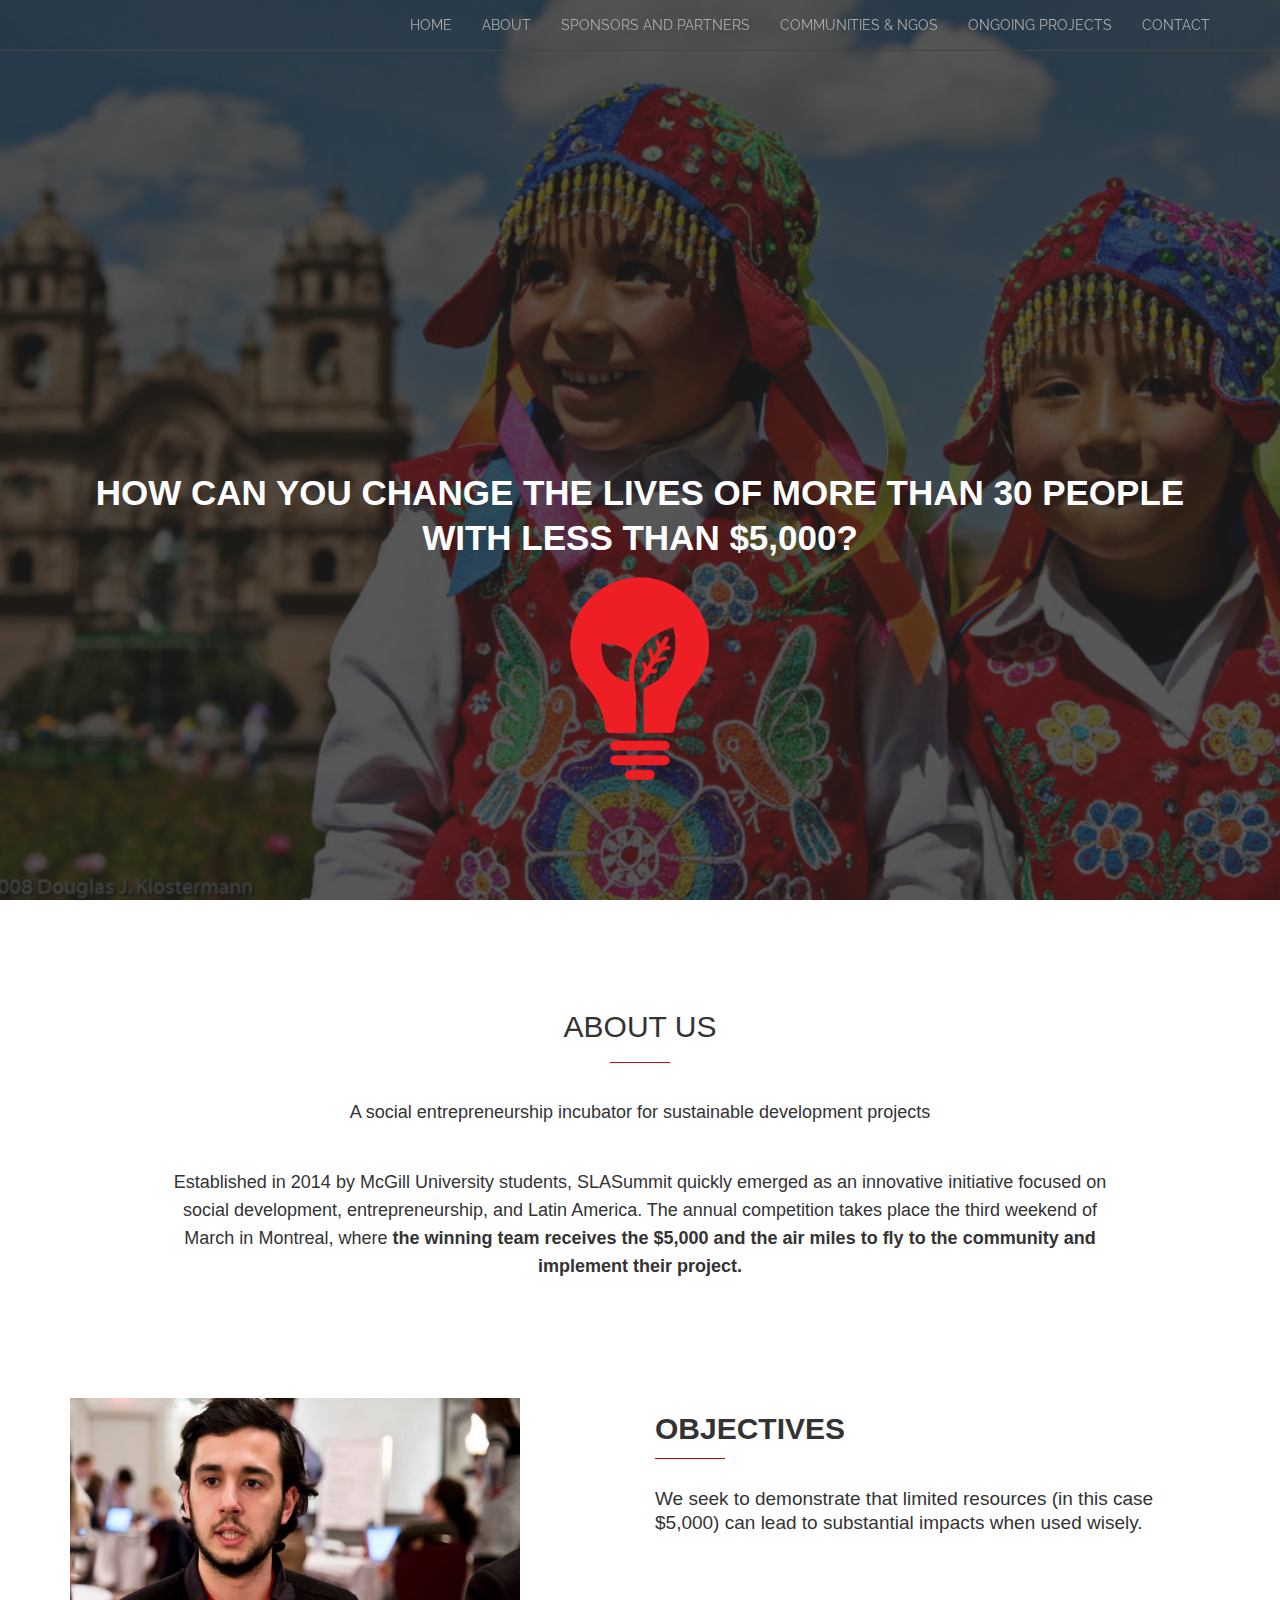
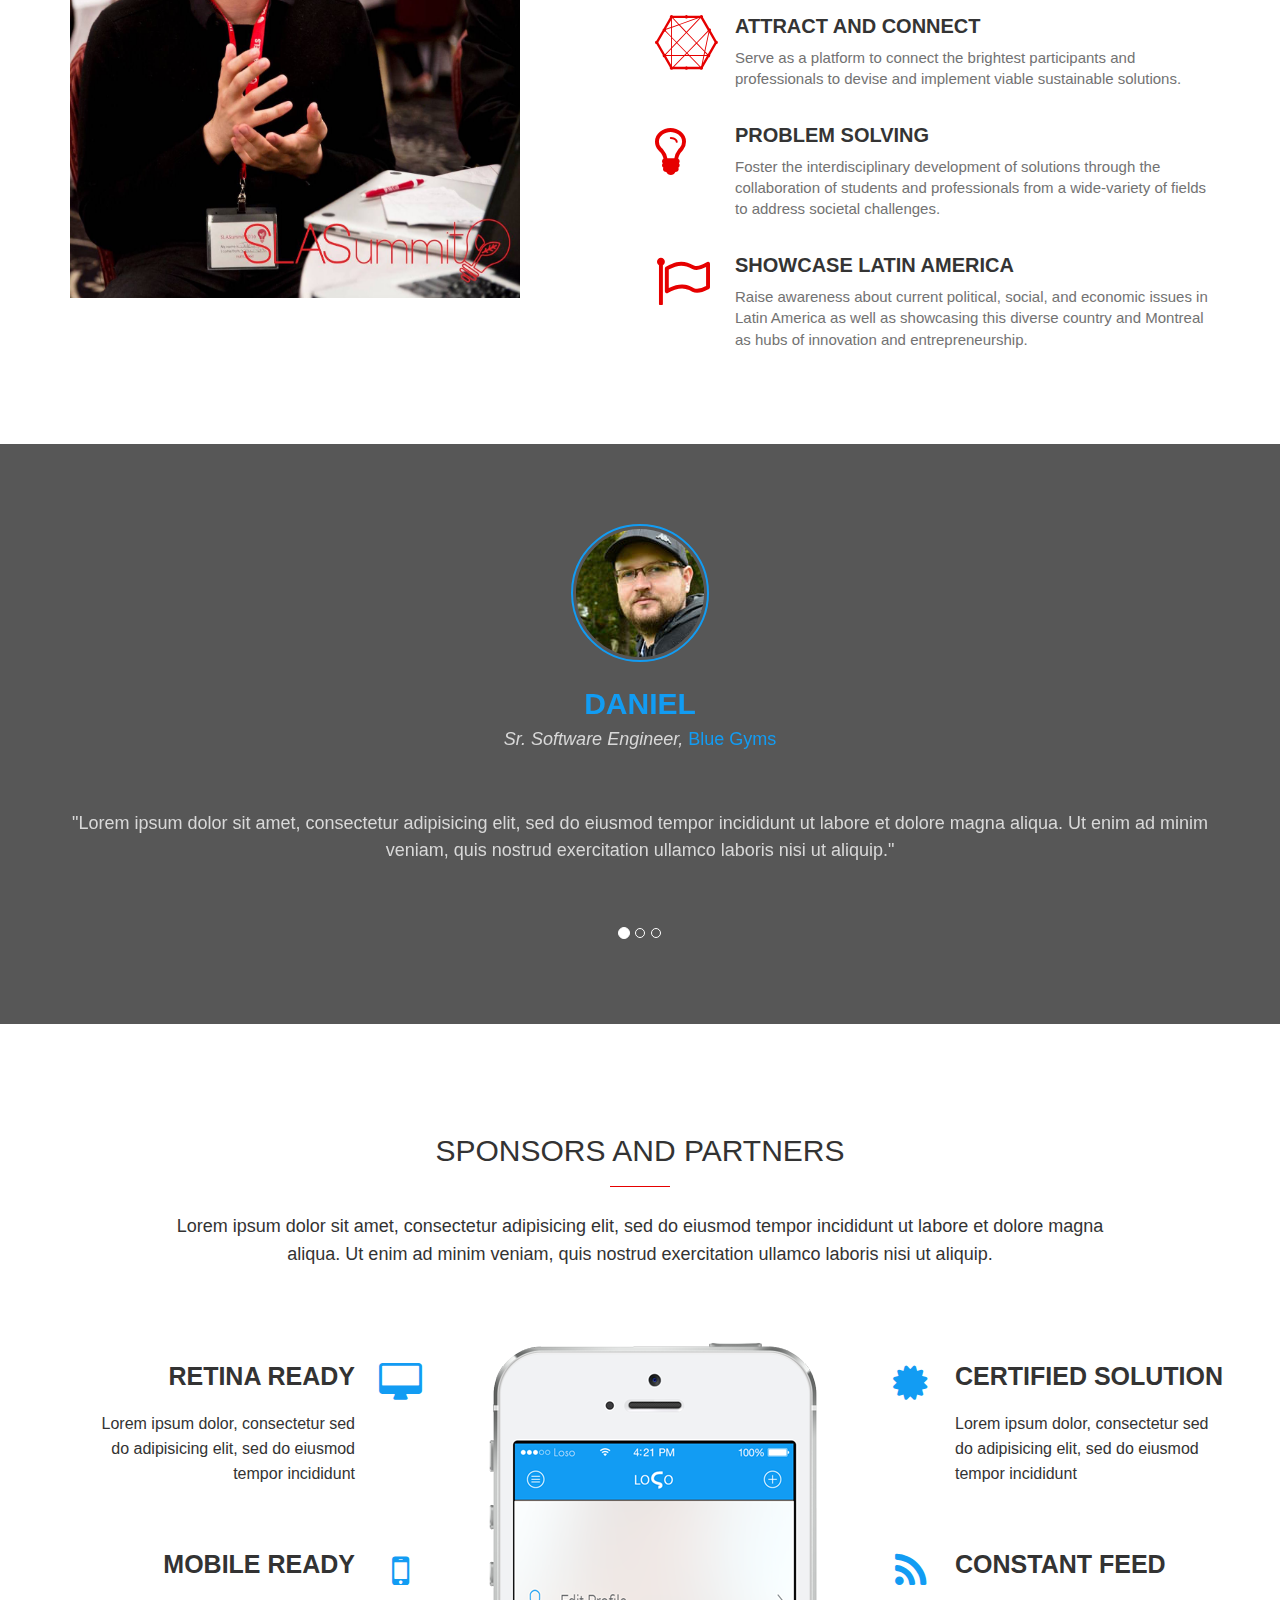
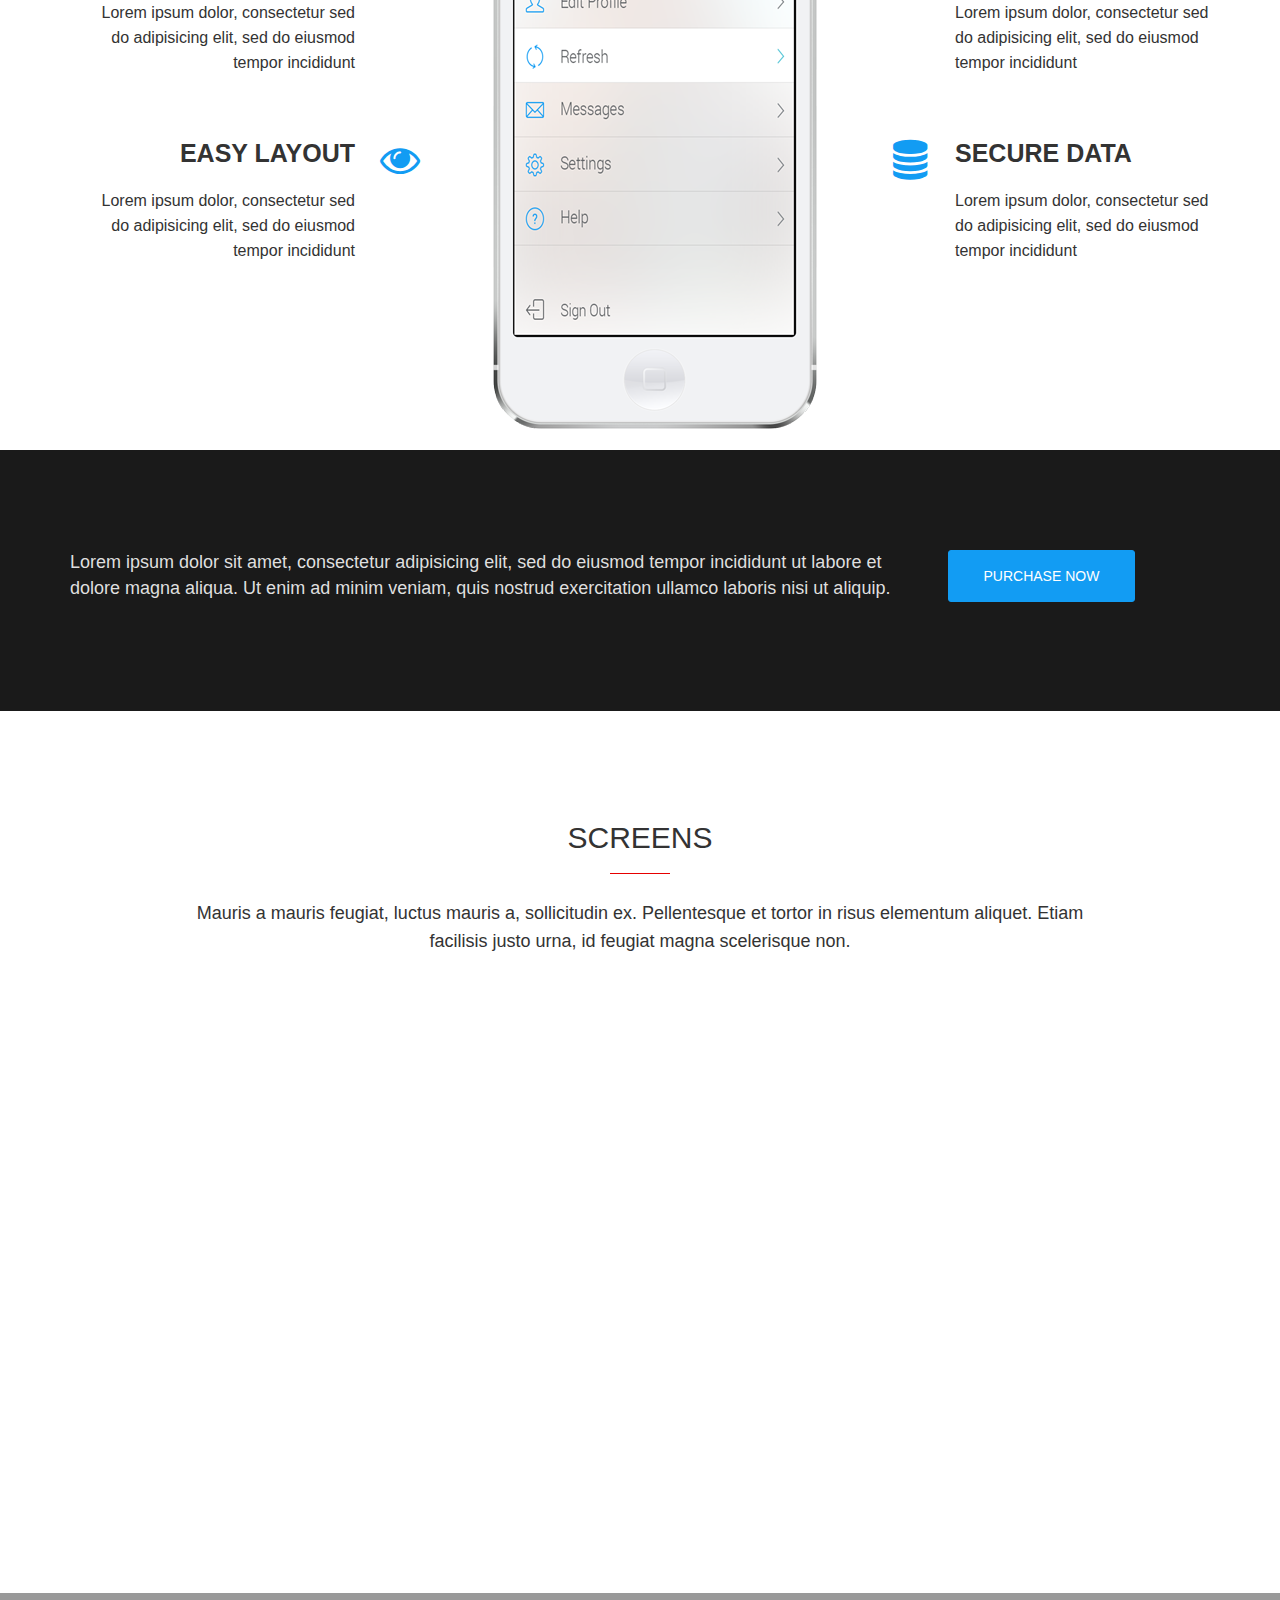
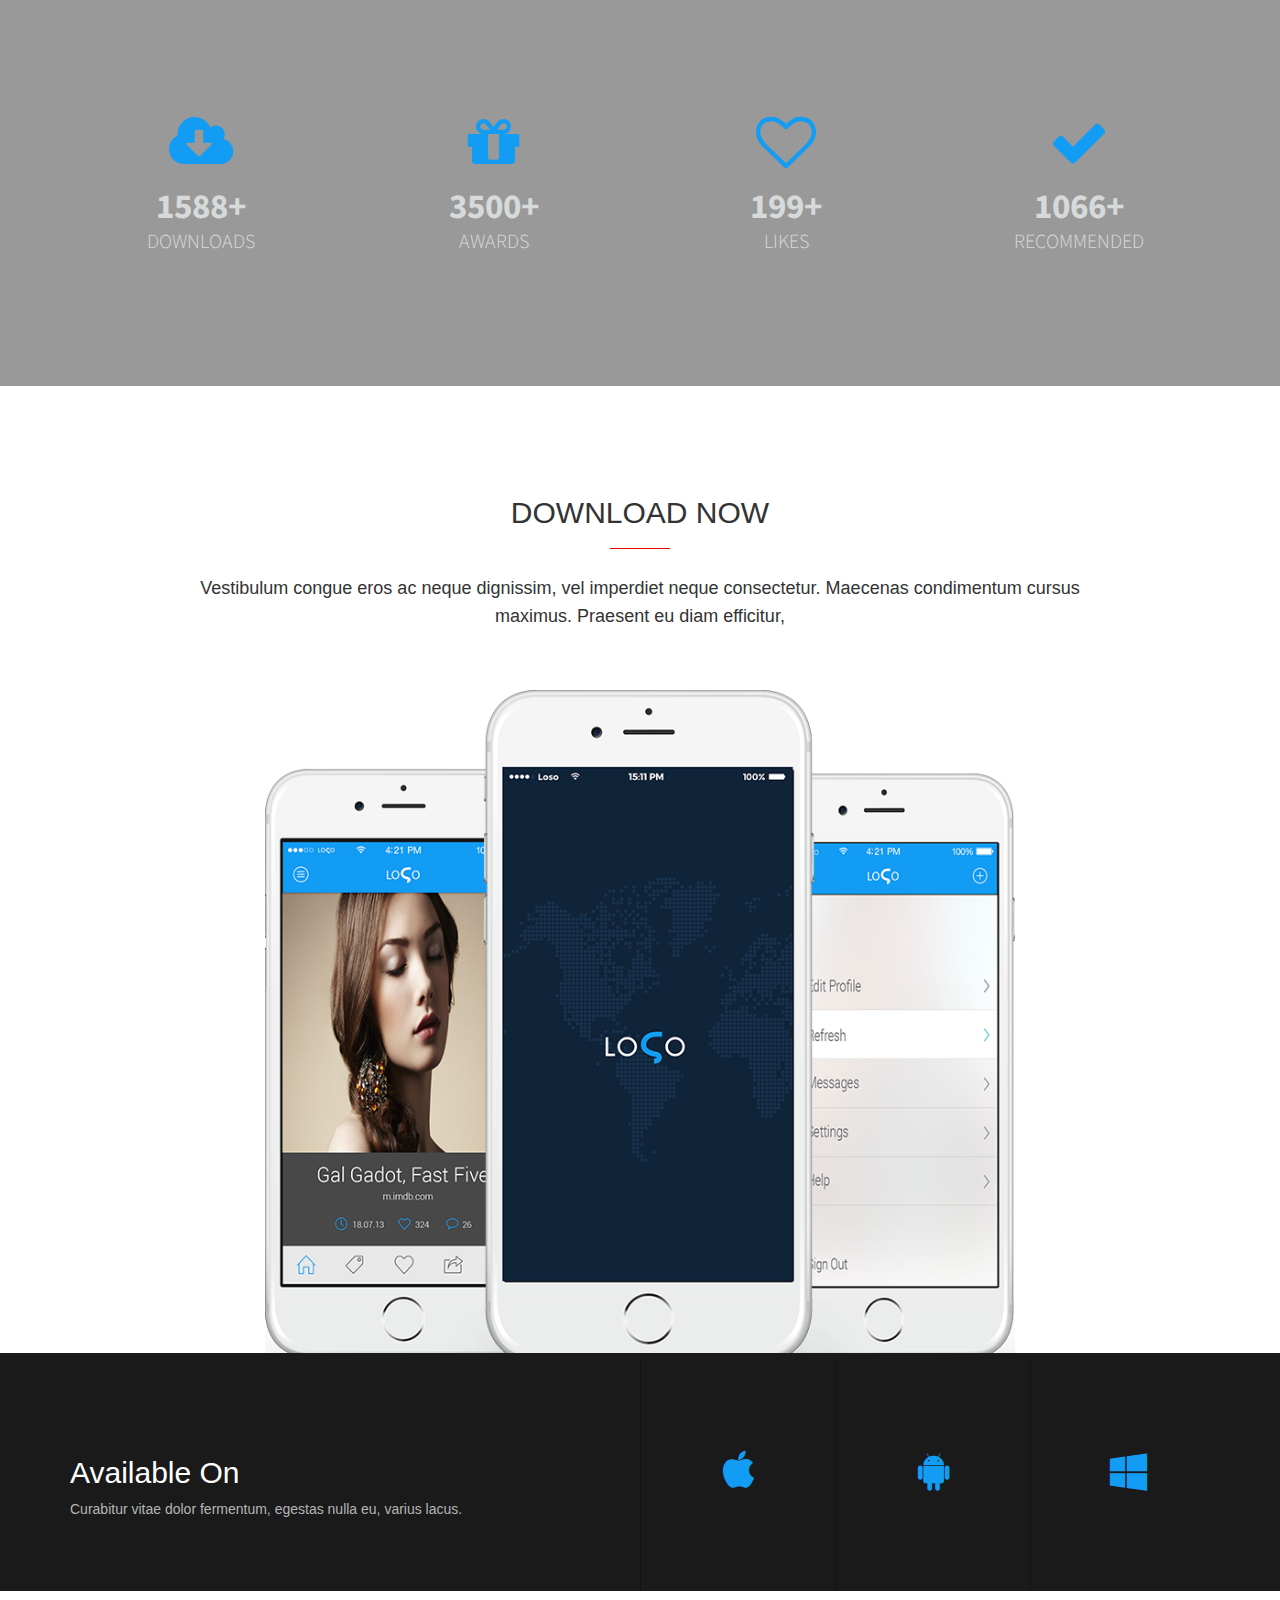
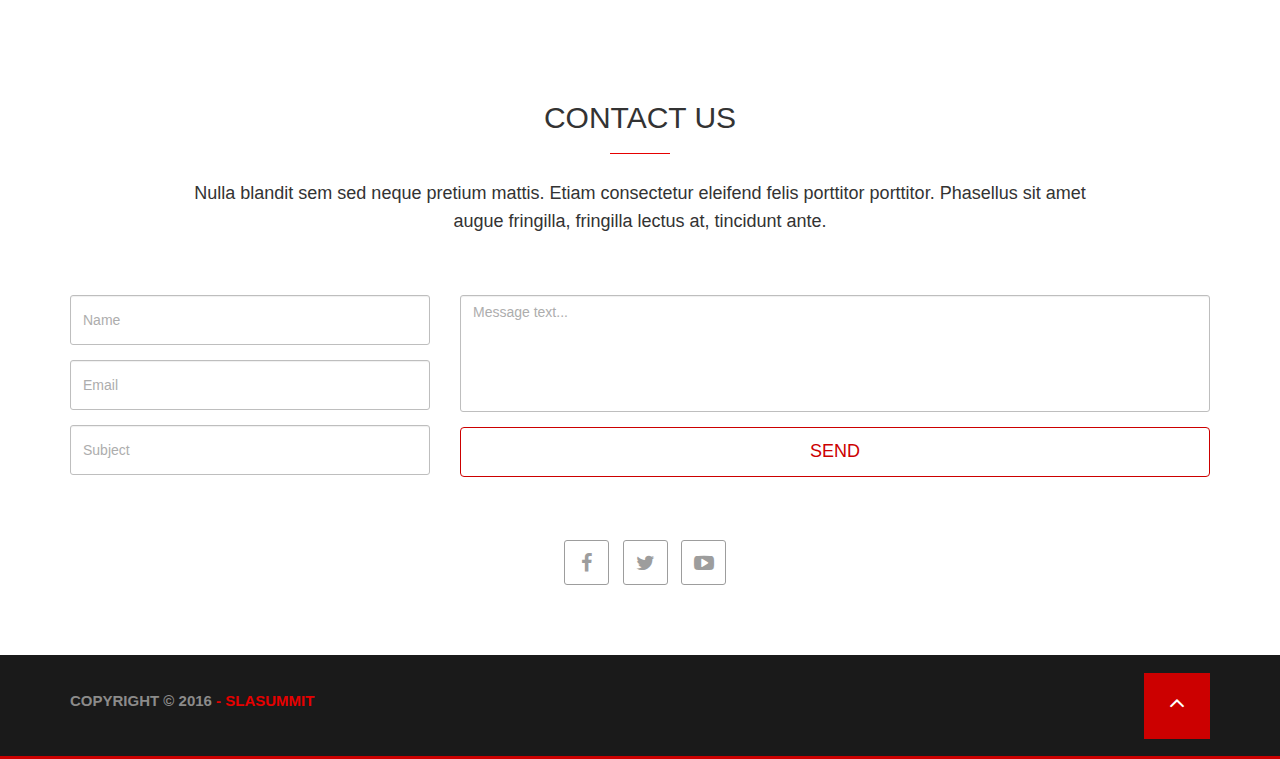
==== index.html @ 45a15e95 "animation of lightbulb and mission completed" ====
<!DOCTYPE html> 
<html>

    
    <head>
        <nav class="navbar navbar-default navbar-fixed-top">
            
            
            <div class="container">
      
      
                <!-- Brand and toggle get grouped for better mobile display -->
                <div class="navbar-header">
                  <button type="button" class="navbar-toggle collapsed" data-toggle="collapse" data-target="#loso-example-navbar-collapse-1" aria-expanded="false">
                    <span class="sr-only">Toggle navigation</span>
                    <span class="icon-bar"></span>
                    <span class="icon-bar"></span>
                    <span class="icon-bar"></span>
                  </button>
                  <a class="navbar-brand" href="#">
                    <!-- Small size logo -->
                    </a>
                </div>

                <!-- Collect the nav links, forms, and other content for toggling -->
                <div class="collapse navbar-collapse" id="loso-example-navbar-collapse-1">
                  <ul class="nav navbar-nav navbar-right">
                        <li><a href="#HOME" class="nav-item">HOME</a></li>
                        <li><a href="#ABOUT" class="nav-item">ABOUT</a></li>
                        <li><a href="#SPONSORS" class="nav-item">SPONSORS AND PARTNERS</a></li>
                        <li><a href="#SCREENS" class="nav-item">COMMUNITIES &amp; NGOS</a></li>
                        <li><a href="#DOWNLOAD" class="nav-item">ONGOING PROJECTS</a></li>
                        <li><a href="#CONTACT" class="nav-item">CONTACT</a></li>
                  </ul>
                </div><!-- /.navbar-collapse -->
              </div><!-- /.container-fluid -->
</nav>
        
            <title>SLASummit </title>
        
        <meta charset="utf-8">
        
        <meta name="description" content="Simple, clean, responsive website built with html5, CSS3, Js, jQuery and Bootstrap">
        
        <meta name="keywords" content="web, design, html, css, html5, css3, javascript, jquery, bootstrap, development">
        
        <meta name="viewport" content="width=device-width, initial-scale=1">
       
        
         <!-- Google Fonts -->
        <link href='https://fonts.googleapis.com/css?family=Raleway:500italic,600italic,600,700,700italic,300italic,300,400,400italic,800,900' rel='stylesheet' type='text/css'>
        
        <link href='https://fonts.googleapis.com/css?family=Source+Sans+Pro:400,300,300italic,400italic,600italic,700,900' rel='stylesheet' type='text/css'>
        
        <!-- favicon -->
        <link rel="icon" type="image/png" href="images/favicon.png">
        
        <!-- CSS -->
        <link rel="stylesheet" type="text/css" href="css/bootstrap.min.css">
        
        <!-- Fontawesome  -->
        <link rel="stylesheet" href="css/font-awesome.min.css">
        
        <!-- Animate CSS -->
        <link rel="stylesheet" type="text/css" href="css/animate.css">
        
        <link rel="stylesheet" type="text/css" href="css/style.css">
        
        <!-- BX slider CSS -->
        <link rel="stylesheet" type="text/css" href="css/jquery.bxslider.css">
        
        <!-- responsive css -->
        <link rel="stylesheet" type="text/css" href="css/responsive.css">
        

        
    </head>
    
    
    <body>
        <header class="header" id="HOME">
            <div class="header-overlay">
                <div class="container header-container">
             
                    
                    <div class="row">
                        <div class="col-md-12">
                            <div class="header-text text-center wow fadeIn" >
                                <!--Title and Description--> 
                                <h1><br><br><br><br><br><br>
                                    <br><br><strong>How Can You Change the lives of More than 30 people with less than $5,000?</strong></h1>
                            </div>
                        </div>
                    </div>
                    
                    <div class="row">
                        <div class="col-md-10 col-md-offset-1">
                            <!-- Logo -->
                            <div class="logo text-center wow fadeIn" data-wow-duration="1s" data-wow-delay="2s">
                                <img src="images/lightbulb%20filled%20rotated.png" alt="logo" width="160" height="220">
                            </div>
                        </div>
                    </div>
                
                </div>
            </div>
        
        </header>
        
        
        <!--About us--> 
        <section id="ABOUT"> 
            <div class="container">
                <div class="row">
                    <div class="col-md-10 col-md-offset-1">
                        
                        <!-- About us title and description-->
                        <div class="section-title">
                            <h2>About Us</h2>
                        
                            <br><br>
                            <div class="text-center">
                                <h4>A social entrepreneurship incubator for sustainable development projects</h4></div>
                            <p>Established in 2014 by McGill University students, SLASummit quickly emerged as an innovative initiative focused on social development, entrepreneurship, and Latin America.
The annual competition takes place the third weekend of March in Montreal, where <b>the winning team receives the $5,000 and the air miles to fly to the community and implement their project. </b></p>
                        </div>
                    </div>
                
                </div>
            </div>
            
            <div class="choose-us-wrapper">
                <div class="container">
                    
                    <div class="row">
                        <div class="col-md-6">
                            <!-- About iphone --> 
                            <div class="about-iphone">
                                <img src="images/groupwork.jpg" alt="iphone" width="450" height="500">
                            </div>
                        </div>
                        
                        <div class="col-md-6">
                            <!-- Why Choose Us Title --> 
                            <div class="choose-us-title">
                                <h2> Objectives</h2>
                                <p>We seek to demonstrate that limited resources (in this case $5,000) can lead to substantial impacts when used wisely.</p>
                            </div>
                            
                            <!-- Why Choose Us Description --> 
                            <div class="choose-us-des">
                                
                                <!--Choose us item 1--> 
                                <div class="choose-us-item">
                                    <!-- choose us item icon --> 
                                    <div><i class="fa fa-connectdevelop"></i></div>
                                    
                                    <!-- Choose us item title and description--> 
                                    <h3>ATTRACT AND CONNECT</h3>
                                    <p>Serve as a platform to connect the brightest participants and professionals to devise and implement viable sustainable solutions. </p>
                               </div>
                                
                                
                                 <!--Choose us item 2--> 
                                <div class="choose-us-item">
                                    <!-- choose us item icon --> 
                                    <div><i class="fa fa-lightbulb-o"></i></div>
                                    
                                    <!-- Choose us item title and description--> 
                                    <h3>PROBLEM SOLVING</h3>
                                    <p>Foster the interdisciplinary development of solutions through the collaboration of students and professionals from a wide-variety of fields to address societal challenges.</p>
                               </div>
                                
                                 <!--Choose us item 3--> 
                                <div class="choose-us-item">
                                    <!-- choose us item icon --> 
                                    <div><i class="fa fa-flag-o"></i></div>
                                    
                                    <!-- Choose us item title and description--> 
                                    <h3>SHOWCASE LATIN AMERICA</h3>
                                    <p>Raise awareness about current political, social, and economic issues in Latin America as well as showcasing this diverse country and Montreal as hubs of innovation and entrepreneurship.</p>
                               </div>
                            
                        </div>
                        
                        
                        
                    </div>
                </div>
            </div>
        </div>
        
        </section>
            
        <!-- Testimonials --> 
    <section class="testimonial">
            
                <div class="testimonial-overlay">
                    <div class="container">
                        <div class="row">
                            <div class="col-md-12">
                                <div id="carousel-testimonial" class="carousel slide" data-ride="carousel">
                                    <!-- Indicators --> 
                                    <ol class="carousel-indicators">
                                        <li data-target="#carousel-testimonial" data-slide-to="0" class="active"></li>
                                        <li data-target="#carousel-testimonial" data-slide-to="1"></li>
                                        <li data-target="#carousel-testimonial" data-slide-to="2"></li>
                                    </ol>
                                    
                                    <!-- Wrapper for slides --> 
                                    <div class="carousel-inner">
                                        
                                        <!-- Item 01 --> 
                                        <div class="item active text-center">
                                            <img src="images/client-01.jpg" alt="testimonial" class="center-block">
                                            
                                            <div class="testimonial-caption">
                                                <h2> Daniel </h2>
                                                <h4><span> Sr. Software Engineer, </span>Blue Gyms</h4>
                                                <p>"Lorem ipsum dolor sit amet, consectetur adipisicing elit, sed do eiusmod tempor incididunt ut labore et dolore magna aliqua. Ut enim ad minim veniam, quis nostrud exercitation ullamco laboris nisi ut aliquip."</p>
                                            </div>
                                        </div>
                                        
                                        <!-- Item 02 --> 
                                        <div class="item text-center">
                                            <img src="images/client-02.jpg" alt="testimonial" class="center-block">
                                            
                                            <div class="testimonial-caption">
                                                <h2> Rauls Pole </h2>
                                                <h4><span> Marketing Manager, </span>Risko</h4>
                                                <p>"Lorem ipsum dolor sit amet, consectetur adipisicing elit, sed do eiusmod tempor incididunt ut labore et dolore magna aliqua. Ut enim ad minim veniam, quis nostrud exercitation ullamco laboris nisi ut aliquip."</p>
                                            </div>
                                        </div>
                                        
                                        <!-- Item 03 --> 
                                        <div class="item text-center">
                                            <img src="images/client-03.jpg" alt="testimonial" class="center-block">
                                            
                                            <div class="testimonial-caption">
                                                <h2> Jim So</h2>
                                                <h4><span> Assistant Manager, </span>Gidfo</h4>
                                                <p>"Lorem ipsum dolor sit amet, consectetur adipisicing elit, sed do eiusmod tempor incididunt ut labore et dolore magna aliqua. Ut enim ad minim veniam, quis nostrud exercitation ullamco laboris nisi ut aliquip."</p>
                                            </div>
                                        </div>
                                        
                                        
                                    </div>
                            
                                
                            </div>
                        </div>
                    </div>
                
                </div>
                </div>
            </section>
            
        <!-- SPONSORS AND PARTNERS -->
        <section class="sponsors" id="SPONSORS"> 
            <div class="container">
                <div class="row">
                    <!-- for the section header --> 
                    <div class="col-md-10 col-md-offset-1">
                        <div class="section-title">
                            <h2>Sponsors and Partners</h2>
                            <p>Lorem ipsum dolor sit amet, consectetur adipisicing elit, sed do eiusmod tempor incididunt ut labore et dolore magna aliqua. Ut enim ad minim veniam, quis nostrud exercitation ullamco laboris nisi ut aliquip.</p>
                        
                        </div>
                    </div>
                </div>
                    
                    <div class="sponsors-inner-wrapper">
                    <div class="container">
                        <div class="row">
                            <div class="col-md-4">
                                <!-- left feature item 01 --> 
                                <div class="left-feature-item">
                                    <!-- Icon --> 
                                    <div class="left-feature-item-icon">
                                        <i class="fa fa-desktop"></i>
                                    </div>
                                    <!--Feature item title and description -->
                                    <h3>RETINA READY</h3><p>
                                    Lorem ipsum dolor, consectetur sed do adipisicing elit, sed do eiusmod tempor incididunt</p>
                                </div>
                                
                                <!-- left feature item 02 --> 
                                <div class="left-feature-item">
                                    <!-- Icon --> 
                                    <div class="left-feature-item-icon">
                                        <i class="fa fa-mobile"></i>
                                    </div>
                                    <!--Feature item title and description -->
                                    <h3>MOBILE READY</h3><p>
                                    Lorem ipsum dolor, consectetur sed do adipisicing elit, sed do eiusmod tempor incididunt</p>
                                </div>
                                
                                <!-- left feature item 03 --> 
                                <div class="left-feature-item">
                                    <!-- Icon --> 
                                    <div class="left-feature-item-icon">
                                        <i class="fa fa-eye"></i>
                                    </div>
                                    <!--Feature item title and description -->
                                    <h3>EASY LAYOUT</h3><p>
                                    Lorem ipsum dolor, consectetur sed do adipisicing elit, sed do eiusmod tempor incididunt</p>
                                </div>
                            </div>
                            
                            <div class="col-md-4"> 
                                <div class="feature-iphone">
                                    <img src="images/iphone-02.png" alt="feature iphone">
                                </div>
                            </div>
                            
                            <div class="col-md-4" >
                                <!-- RIGHT FEATURE ITEM 01 -->
                                <div class="right-feature-item" >
                                    <div class="right-feature-item-icon">
                                        <i class="fa fa-certificate">
                                        </i>
                                    </div>
                                    <h3>CERTIFIED SOLUTION</h3>
                                    <p>
                                    Lorem ipsum dolor, consectetur sed do adipisicing elit, sed do eiusmod tempor incididunt</p>
                                </div>
                                
                                 <!-- RIGHT FEATURE ITEM 02 -->
                                <div class="right-feature-item">
                                    <div class="right-feature-item-icon">
                                        <i class="fa fa-rss">
                                        </i>
                                    </div>
                                    <h3>CONSTANT FEED</h3>
                                    <p>
                                    Lorem ipsum dolor, consectetur sed do adipisicing elit, sed do eiusmod tempor incididunt</p>
                                </div>
                                
                                 <!-- RIGHT FEATURE ITEM 03 -->
                                <div class="right-feature-item">
                                    <div class="right-feature-item-icon">
                                        <i class="fa fa-database">
                                        </i>
                                    </div>
                                    <h3>SECURE DATA</h3>
                                    <p>
                                    Lorem ipsum dolor, consectetur sed do adipisicing elit, sed do eiusmod tempor incididunt</p>
                                </div>
                            </div>
                            
                        </div>
                    </div>
                    </div>
                </div>
            

        </section>
        
        <!-- Purchase now --> 
        <section class="purchase-now">
            <div class="container">
                <div class="row">
                    <div class="col-md-9">
                        <p>Lorem ipsum dolor sit amet, consectetur adipisicing elit, sed do eiusmod tempor incididunt ut labore et dolore magna aliqua. Ut enim ad minim veniam, quis nostrud exercitation ullamco laboris nisi ut aliquip.
                        </p>
                    </div>
                    <div class="col-md-3">
                        <a class="btn btn-primary btn-purchase-now" href="#"> Purchase Now </a>
                        
                    </div>
                </div>
            </div>
        </section>
        
        <!-- Screens --> 
               <!-- Screens -->
        <section class="screens" id="SCREENS">
        
            <div class="container">
            
                <div class="row">
                
                    <div class="col-md-10 col-md-offset-1">
                    
                        <div class="section-title">
                        
                            <h2> Screens </h2>
                            <p>Mauris a mauris feugiat, luctus mauris a, sollicitudin ex. Pellentesque et tortor in risus elementum aliquet. Etiam facilisis justo urna, id feugiat magna scelerisque non.
                            </p>
                        </div>
                    
                    </div>
                
                </div>
            
            
            </div>
            
            <div class="screen-slider wow bounceInRight" data-wow-duration="1s">
            
                <div class="container">
                    
                    <div class="row">

                        <div class="bxslider">
                            
                            <div class="item">
                                <img src="images/screen-01.png" alt="screen">

                            </div>
                            
                            <div class="item">
                            <img src="images/screen-02.png" alt="screen">

                            </div>
                            
                            <div class="item">
                                <img src="images/screen-03.png"  alt="screen">

                            </div>
                            
                            <div class="item">
                                <img src="images/screen-04.png" alt="screen">
                            </div>

                        </div>

                        </div>
                </div>
            
            
            
            </div>
            
        
        
        </section>

        
        <!-- Counter --> 
        <section class="counter">
            <div class="counter-overlay">
                <div class="container">
                    <div class="row text-center">
                        <div class="col-md-3">
                            <div class="counter-item">
                                <div><i class="fa fa-cloud-download"></i></div>
                                <h2><span class="counter-num">1588</span><span>+</span></h2>
                                <p>Downloads</p>
                            </div>
                        </div>
                        
                        <div class="col-md-3">
                            <div class="counter-item">
                                <div><i class="fa fa-gift"></i></div>
                                <h2><span class="counter-num">3500</span><span>+</span></h2>
                                <p>Awards</p>
                            </div>
                        </div>
                        
                        <div class="col-md-3">
                            <div class="counter-item">
                                <div><i class="fa fa-heart-o"></i></div>
                                <h2><span class="counter-num">199</span><span>+</span></h2>
                                <p>Likes</p>
                            </div>
                        </div>
                        
                        <div class="col-md-3">
                            <div class="counter-item">
                                <div><i class="fa fa-check"></i></div>
                                <h2><span class="counter-num">1066</span><span>+</span></h2>
                                <p>Recommended</p>
                            </div>
                        </div>
                    </div>
                </div>            
            </div>
        
        </section>
        
        <!--Download Now --> 
        <section class="download-now" id="DOWNLOAD">
            <div class="container">
                <div class="row">
                    <div class="col-md-10 col-md-offset-1">
                        <div class="section-title">
                            <h2>Download Now</h2>
                            <p>Vestibulum congue eros ac neque dignissim, vel imperdiet neque consectetur. Maecenas condimentum cursus maximus. Praesent eu diam efficitur,</p>
                        </div>
                    </div>
                </div>
            </div>
            
            <div class="container">
                <div class="row">
                    <div class="col-md-8 col-md-offset-2">
                        <img src="images/download-screen.png" alt="download screen">
                    </div>
                </div>
            </div>
            
        </section>
        
        <!-- Available On --> 
        <section class="available-on">
            <div class="container">
                <div class="row">
                    <div class="col-md-6">
                        <div class="available-title">
                            <h2>Available On</h2>
                            <p>Curabitur vitae dolor fermentum, egestas nulla eu, varius lacus.</p>
                        </div>
                    
                    </div>
                    <div class="col-md-6">
                        <div class="row">
                            <a href="#">
                                <div class="col-md-4 no-padding" style="padding-left:0; padding-right:0;" >
                                    <div class="available-on-item">
                                        <i class="fa fa-apple"></i>
                                        <div class="available-on-inner">
                                        <h2>iOS</h2>
                                        </div>
                                    </div>
                                </div>
                            </a>
                            
                            <a href="#">
                                <div class="col-md-4 no-padding" style="padding-left:0; padding-right:0;">
                                    <div class="available-on-item">
                                        <i class="fa fa-android"></i>
                                        <div class="available-on-inner">
                                        <h2>ANDROID</h2>
                                        </div>
                                    </div>
                                </div>
                            </a>
                            
                            <a href="#">
                                <div class="no-padding col-md-4" style="padding-left:0; padding-right:0;">
                                    <div class="available-on-item">
                                        <i class="fa fa-windows"></i>
                                        <div class="available-on-inner">
                                        <h2>WINDOWS</h2>
                                        </div>
                                    </div>
                                </div>
                            </a>
                            
                        </div>
          
                    </div>
                </div>
            </div>
        
        </section>
        
        <!-- Contact Us --> 
        <section class="contact-us" id="CONTACT">
            <div class="container">
                <div class="row">
                    <div class="col-md-10 col-md-offset-1">
                        <div class="section-title">
                            <h2>Contact Us</h2>
                            <p>Nulla blandit sem sed neque pretium mattis. Etiam consectetur eleifend felis porttitor porttitor. Phasellus sit amet augue fringilla, fringilla lectus at, tincidunt ante.</p>
                        </div>
                    </div>
                </div>
            </div>
            
            <div class="contact-us-form">
                <div class="container">
                    <form role="form">
                        <div class="row">
                            <div class="col-md-4">
                                <input type="text" class="form-control" id="name" placeholder="Name"> 
                                <input type="email" class="form-control" id="email" placeholder="Email"> 
                                <input type="text" class="form-control" id="subject" placeholder="Subject"> 
                            </div>
                            <div class="col-md-8">
                                <textarea class="form-control" id="message" rows="25" cols="10"  placeholder="Message text..."></textarea>
                                <button type="button" class="btn btn-default submit-btn form-submit">SEND</button>
                            </div>
                        </div>
                    </form>
                </div>
            </div>
            
            <div class="container">
                <div class="row">
                    <div class="col-md-12">
                        <div class="social-icons">
                            <ul>
                                <li><a href="#"><i class="fa fa-facebook"></i></a></li>
                                <li><a href="#"><i class="fa fa-twitter"></i></a></li>
                                <li><a href="#"><i class="fa fa-youtube-play"></i></a></li>
                            </ul>
                        </div>
                    </div>
                </div>
            </div>
        
        </section>
        
        <!-- Footer --> 
        <section class="footer">
            <div class="container">
                <div class="row">
                    <div class="col-md-6">
                        <div id="copyright">
                            <p>Copyright &copy; 2016 <a href="#"> - SLASummit</a></p>
                        </div>
                    </div>
                    <div class="col-md-6">
                        <div class="scroll-top">
                            <a href="#HOME" id="scroll-to-top"><i class="fa fa-angle-up"></i></a>
                        </div>
                    </div>
                </div>
            </div>
        </section>
        
        <!-- Bootstrap JavaScript -->
        <script src="js/jquery.js"></script>
        <script src="js/bootstrap.min.js"></script>
        
        <!-- Bx Slider JS -->
        <script src="js/jquery.bxslider.min.js"></script>
        
        <!-- Add JS counter lib -->
        <script src="js/jquery.waypoints.min.js"></script>
        <script src="js/jquery.counterup.min.js"></script>
        
        <!-- Add wow js lib -->
        <script src="js/wow.min.js"></script>
      
        <!-- Custom Js -->
        <script src="js/custom.js"></script>

    </body>
</html>
---- css/style.css ----
* {
    margin: 0; 
    padding: 0; 
}

body{ 
    font-family: 'Roboto', sans-serif;
    overflow-y: scroll;
    overflow-x: hidden;
}

p{
    
    font-size: 14px; 
}

/*=========== Generic CSS ==============*/
.section-title{
    padding-top: 90px; 
    padding-bottom: 50px; 
}

.section-title h2 {
    position: relative;
    text-align: center; 
    color: #333; 
    font-size: 30px; 
    font-weight: 400; 
    text-transform: uppercase;
}

.section-title h2:after{
    content:""; 
    position: absolute;
    bottom: -20px; 
    left: 50%; 
    width: 60px; 
    height: 1px; 
    background-color: #e60000; 
    margin-left: -30px; 
}
.section-title p{
    color: #333; 
    font-size: 18px; 
    line-height: 28px; 
    font-weight: 300; 
    text-align: center;
    margin-top: 45px;
}

/* ====== Navigation ========= */
.navbar-default{
    background-color: transparent ; 
    border-color: #444 !important; 
    z-index: 110 !important;
    transition: all 1s !important; 
    -o-transition: all 1s !important; 
    -moz-transition: all 1s !important;
    -webkit-transition: all 1s !important;
}

.navbar-default .navbar-nav > li > a {
    color: #A9ADB0 !important; 
    font-family: "Raleway", sans-serif; 
    transition: all 1s !important; 
    -o-transition: all 1s !important; 
    -moz-transition: all 1s !important;
    -webkit-transition: all 1s !important;
}

.navbar-default .navbar-nav > li > a:hover{
    color: #e60000 !important ;
    background-color:transparent; 
}

.navbar-default .navbar-nav > li > a:focus{
    color: #e60000 !important;
    background-color:transparent; 
}

.navbar-brand{
    padding: 9px 15px !important; 
}

.navbar-brand img{ 
    transition: all 1s !important; 
    -o-transition: all 1s !important; 
    -moz-transition: all 1s !important;
    -webkit-transition: all 1s !important;
}

.navbar-default .navbar-nav > .active>a,
.navbar-default .navbar-nav > .active>a:hover, 
.navbar-default .navbar-nav > .active>a:focus,
{

    background-color:transparent !important;
    color: #e60000 !important; 

}
/* ====== Header ========= */ 
.header { 
    background-image: url("../images/quechua-kids.jpg"); 
    /*background attachment describes whether the image should scroll or be fixed*/ 
    background-attachment: fixed;
    background-repeat: no-repeat;
    background-position: 50% 50%; 
    /*make sure that the background size will only cover the screen size*/ 
    background-size: cover; 
    /*prefix for mozilla browser*/
    -moz-background-size: cover; 
    /*prefix for opera browser*/
    -o-background-size: cover; 
    /*Webkit includes both chrome and safari browsers*/ 
    -webkit-background-size: cover; 
}

/*This adds like a filter on top of the background image*/ 
.header-overlay{
    background-color: rgba(31, 31, 31, 0.75); 
}

.header-iphone img { 
    width: 100%; 
}

.logo {
    padding-bottom: 50px; 
}

.header-text h1{ 
    color: #fff; 
    font-size: 35px; 
    font-weight: 300; 
    line-height: 45px; 
    padding-top: 30px; 
    text-transform: uppercase; 
}

.header-text p{ 
    color: #fff; 
    font-size: 17px; 
    font-weight: 300; 
    line-height: 28px; 
}

.header-btns{
    margin-top: 90px; 
    margin-bottom: 50px; 
}

.btn-download,
.btn-download:focus,
.btn-download:active, 
.btn-download:visited
{
    background: transparent; 
    border-color: #e60000; 
    padding-top: 10px; 
    padding-bottom: 10px; 
    padding-left: 30px;
    padding-right: 30px; 
    font-size: 19px;
    text-transform: uppercase; 
    border-radius: 3px; 
    transition: all 1s; 
    -webkit-transition: all 1s; 
    -moz-transition: all 1s;
    -o-transition: all 1s;
}


.btn-download:hover {
    background-color: #e60000; 
    color: #fff; 
}

.btn-tour, 
.btn-tour:focus,
.btn-tour:active, 
.btn-tour:visited{
    color: #A9ADB0; 
    margin-left: 20px; 
    text-transform: uppercase; 
    font-size: 19px;
    font-weight: 500; 
    background: transparent; 
    transition: all 1s;
    -webkit-transition: all 1s; 
    -moz-transition: all 1s;
    -o-transition: all 1s;
}

.btn-tour:hover{
    color: fff; 
}

.btn-tour i {
    font-size: 20px; 
    padding-left: 5px; 
    color: #cc0000; 
}



/*============= ABOUT US ====================*/
.choose-us-wrapper{
    padding-top: 50px; 
    padding-bottom: 80px;
}


.about-iphone img{
    margin-top: 8px; 
}

.choose-us-title{
    padding-bottom: 50px; 
    
}
.choose-us-title h2{
    text-transform: uppercase;
    font-weight: 800; 
    font-size: 30px; 
    line-height: 37px; 
    position: relative; 
}

.choose-us-title h2:after{
    content: ""; 
    position: absolute;
    bottom: -12px; 
    left: 0; 
    width: 70px; 
    height: 1px; 
    background-color: #cc0000; 
}

.choose-us-title p{
    margin-top: 40px;
    font-size: 19px; 
    line-height: 24px; 
}

.choose-us-item{
    position: relative; 
    padding-bottom: 4px; 
    padding-left: 80px;
}

.choose-us-item div{
    position: absolute;
    top: 0; 
    left: 0; 
}

.choose-us-item div i{
    font-size: 55px; 
    color: #e60000; 
    transition: all 1s; 
    -webkit-transition: all 1s;
    -o-transition: all 1s;
    -moz-transition: all 1s;
}

.choose-us-item h3{
    color: #343434;
    text-transform: uppercase; 
    font-size: 20px;
    font-weight: 800;
}

.choose-us-item p{
    color: #727272; 
    font-size: 15px; 
}

/*============== Testimonials  ================*/ 
.testimonial{
    background-image: url("../images/testimonial-bg.jpg");
    background-attachment: fixed; 
    background-repeat: no-repeat;
    background-size: cover;
    -o-background-size: cover;
    -moz-background-size: cover;
    -webkit-background-size: cover;
    background-position: 50% 50%; 
}

.testimonial-overlay{
    background-color: rgba(31, 31, 31, .75);
    padding-top: 80px; 
    padding-bottom: 80px; 
}

.carousel-indicators{
    bottom: -10px; 
}

/*Adding a border frame to the images inside the carousel */ 
.carousel-inner .item img{
    border: 2px solid #129CF3; 
    border-radius: 50%; 
    padding: 3px; 
}

.testimonial-caption{ 
    padding-bottom: 70px; 
}

.testimonial-caption h2{
    color: #129CF3; 
    text-transform: uppercase; 
    font-weight: 900; 
    font-size: 30px; 
    margin-top: 25px; 
}

.testimonial-caption h4{
    color: #129CF3; 
}

.testimonial-caption h4 span{ 
    color: #D8D8D8; 
    font-style: italic; 
    font-weight: 300;
}

.testimonial-caption p{
    color: #D8D8D8;
    font-size: 18px;
    line-height: 27px; 
    padding-top: 50px; 
}

/*============== Sponsors and partners ================*/ 
.features-inner-wrapper{
    padding-top: 30px; 
    padding-bottom: 70px; 
}

.left-feature-item {
    position: relative; 
    padding-right: 90px; 
    margin-bottom: 65px; 
    text-align: right;
    margin-top: 35px; 
}

.left-feature-item-icon{
    position: absolute;
    font-size: 40px; 
    color: #129CF3; 
    right: 0; 
    top: -8px; 
    width: 90px; 
    height: 90px; 
    text-align: center;
}

.left-feature-item h3{
    text-transform: uppercase;
    font-size: 25px; 
    font-weight: 700; 
    margin-bottom: 21px;
    color: #333; 
}

.left-feature-item p{
    color: #333; 
    font-size: 16px; 
    font-weight: 300; 
    line-height: 25px; 
}

.feature-iphone img {
    width: 100%; 
}

.right-feature-item {
    position: relative; 
    padding-left: 90px; 
    margin-bottom: 65px; 
    margin-top: 35px; 
    text-align: left;
}

.right-feature-item-icon{
    position: absolute;
    font-size: 40px; 
    color: #129CF3; 
    left: 0; 
    top: -8px; 
    width: 90px; 
    height: 90px; 
    text-align: center;
}

.right-feature-item h3{
    text-transform: uppercase;
    font-size: 25px; 
    font-weight: 700; 
    margin-bottom: 21px;
    color: #333; 
}

.right-feature-item p{
    color: #333; 
    font-size: 16px; 
    font-weight: 300; 
    line-height: 25px; 
}

/*============== Purchase Now ================*/ 
.purchase-now{
    background-color: #1a1a1a; 
    padding-top: 100px; 
    padding-bottom: 100px; 
}

.purchase-now p{
    color: #dfdfdf; 
    font-size: 18px; 
    font-weight: 300; 
}

.btn-purchase-now,
.btn-purchase-now:active, 
.btn-purchase-now:focus,
.btn-purchase-now:visited
{
    background-color: #129CF3; 
    border: 1px solid #129CF3;
    color: #fff; 
    border-radius: 3px; 
    padding: 15px 35px; 
    text-transform: uppercase;
    transition: all 1s; 
    -o-transition: all 1s;
    -moz-transition: all 1s;
    -webkit-transition: all 1s;
}

.btn-purchase-now:hover{
    background-color: #1274B1;
    border-color: #316B90;
}

/*============== Counter ================*/ 
.counter{
    background-image: url("../images/counter-bg.jpg");
    background-repeat: no-repeat; 
    background-attachment: fixed; 
    background-size: cover;
    -o-background-size: cover;
    -moz-background-size: cover;
    -webkit-background-size: cover;
    background-position: 50% 50%;
}

.counter-overlay{
    padding-top: 120px; 
    padding-bottom: 120px; 
    background: rgba(0,0,0, .4); 
}

.counter-item i{
    color: #129CF3; 
    font-size: 60px; 
}

.counter-item h2{
    font-family: "Source Sans Pro", sans-serif; 
    color: #D7DADB;
    font-weight: 700;
    text-transform: uppercase;
    font-size: 35px; 
    margin-top: 15px; 
    margin-bottom: 1px; 
}

.counter-item p{
    color: #D7DADB;
    font-size: 20px;
    margin-top: 0px; 
    font-weight: 300;
    text-transform: uppercase;
    font-family: "Source Sans Pro", sans-serif; 
}

/*============== Download Now ================*/ 

.download-now img{
    width: 100%;  
}

.available-on{
    background-color: #1a1a1a; 
    margin-top: -8px; 
    position: relative; 
}

.available-title{
    padding-top: 75px; 
}

.available-title h2{
    color: #fff; 
    font-size: 30px; 
}

.available-title p{
    color: #B5B5B5; 
}

.no-padding {
    padding-right: 0px;
    padding-left: 0px;
}

.available-on-item {
    text-align: center; 
    border-left: 1px solid #0F1217; 
    min-height: 230px; 
    padding-bottom: 15px; 
    position: relative; 
    transition: all 1s; 
    -o-transition: all 1s; 
    -moz-transition: all 1s;
    -webkit-transition: all 1s;
    
}

.available-on-item:hover {
    background-color: #121212;    
}

.available-on-item i{
    color: #129CF3; 
    text-align: center; 
    opacity: 1;
    font-size: 40px; 
    padding-top: 90px; 
    transition: all 1s; 
    -o-transition: all 1s; 
    -moz-transition: all 1s;
    -webkit-transition: all 1s;
}

.available-on-item:hover i{
    opacity: 0; 
}

.available-on-inner{
    position: absolute; 
    bottom: 93px;
    width: 100%;  
    opacity: 0; 
    transition: all 1s; 
    -o-transition: all 1s; 
    -moz-transition: all 1s;
    -webkit-transition: all 1s;
}

.available-on-inner h2{
    text-align: center;
    font-weight: 300; 
    color: #D7DADB;
    font-size: 16px; 
}

.available-on-item:hover .available-on-inner{
    opacity: 1; 
}


/*============== Contact Us ================*/ 
.contact-us-form .form-control{
    display: block; 
    width: 100%; 
    height: 50px; 
    padding: 6px 12px; 
    font-size: 14px; 
    line-height: 21px; 
    color: #555; 
    background-color: transparent;
    border: 1px solid #aeaeae; 
    border-radius: 3px;
    margin-bottom: 15px;
    opacity: 0.8;
    outline: 0px !important; 
    transition: all 1s; 
    -o-transition: all 1s; 
    -moz-transition: all 1s;
    -webkit-transition: all 1s;
}


#message{
    height: 117px; 
    resize: none; 
}


.submit-btn, 
.submit-btn:active, 
.submit-btn:focus, 
.submit-btn:visited {
    background-color: transparent !important;
    border: 1px solid #cc0000 !important; 
    border-radius: 4px !important; 
    width: 100% !important; 
    height: 50px !important; 
    text-transform: uppercase !important;
    font-size: 18px !important; 
    color: #cc0000 !important; 
    outline: 0px !important; 
    transition: all 1s !important; 
    -o-transition: all 1s !important; 
    -moz-transition: all 1s !important;
    -webkit-transition: all 1s !important;
}

.submit-btn:hover {
    background-color: #cc0000 !important; 
    color: #fff !important; 
    border-color: #cc0000; 
}

.social-icons{
    padding-top: 50px; 
    padding-bottom: 70px; 
}

.social-icons ul{
    margin: 0; 
    padding: 0;
    text-align: center; 

}

.social-icons ul li{
    list-style: none;
    display: inline; 
    padding-left: 10px; 
}

.social-icons ul li a{
    text-decoration: none; 
    display: inline-block;
    text-align: center;
    border: 1px solid #9d9d9d;
    border-radius: 3px; 
    width: 45px;
    height: 45px; 
    line-height: 49px; 
    color: #9d9d9d; 
    transition: all 1s !important; 
    -o-transition: all 1s !important; 
    -moz-transition: all 1s !important;
    -webkit-transition: all 1s !important;
}

.social-icons ul li a:hover{
    background-color: #cc0000;
    border: 1px solid #cc0000;
    color: #fff; 
}

.social-icons ul li a i{
    font-size: 20px;
}

/*============== Footer ================*/ 
.footer {
    background-color: #1a1a1a; 
    padding-bottom: 35px; 
    padding-top: 35px; 
    border-bottom: 3px solid #cc0000; 
}

#copyright{
    width: 50%;
}

#copyright p {
    color: #8C8B8A; 
    font-weight: 600; 
    font-size: 15px; 
    text-transform: uppercase;
}

#copyright p a{
    text-decoration: none; 
    color: #e60000; 
}

.scroll-top{
    text-align: right;
}

.scroll-top a{
    background-color: #cc0000; 
    padding: 25px; 
}

.scroll-top a i{
    color: #fff; 
    font-size: 25px; 
}
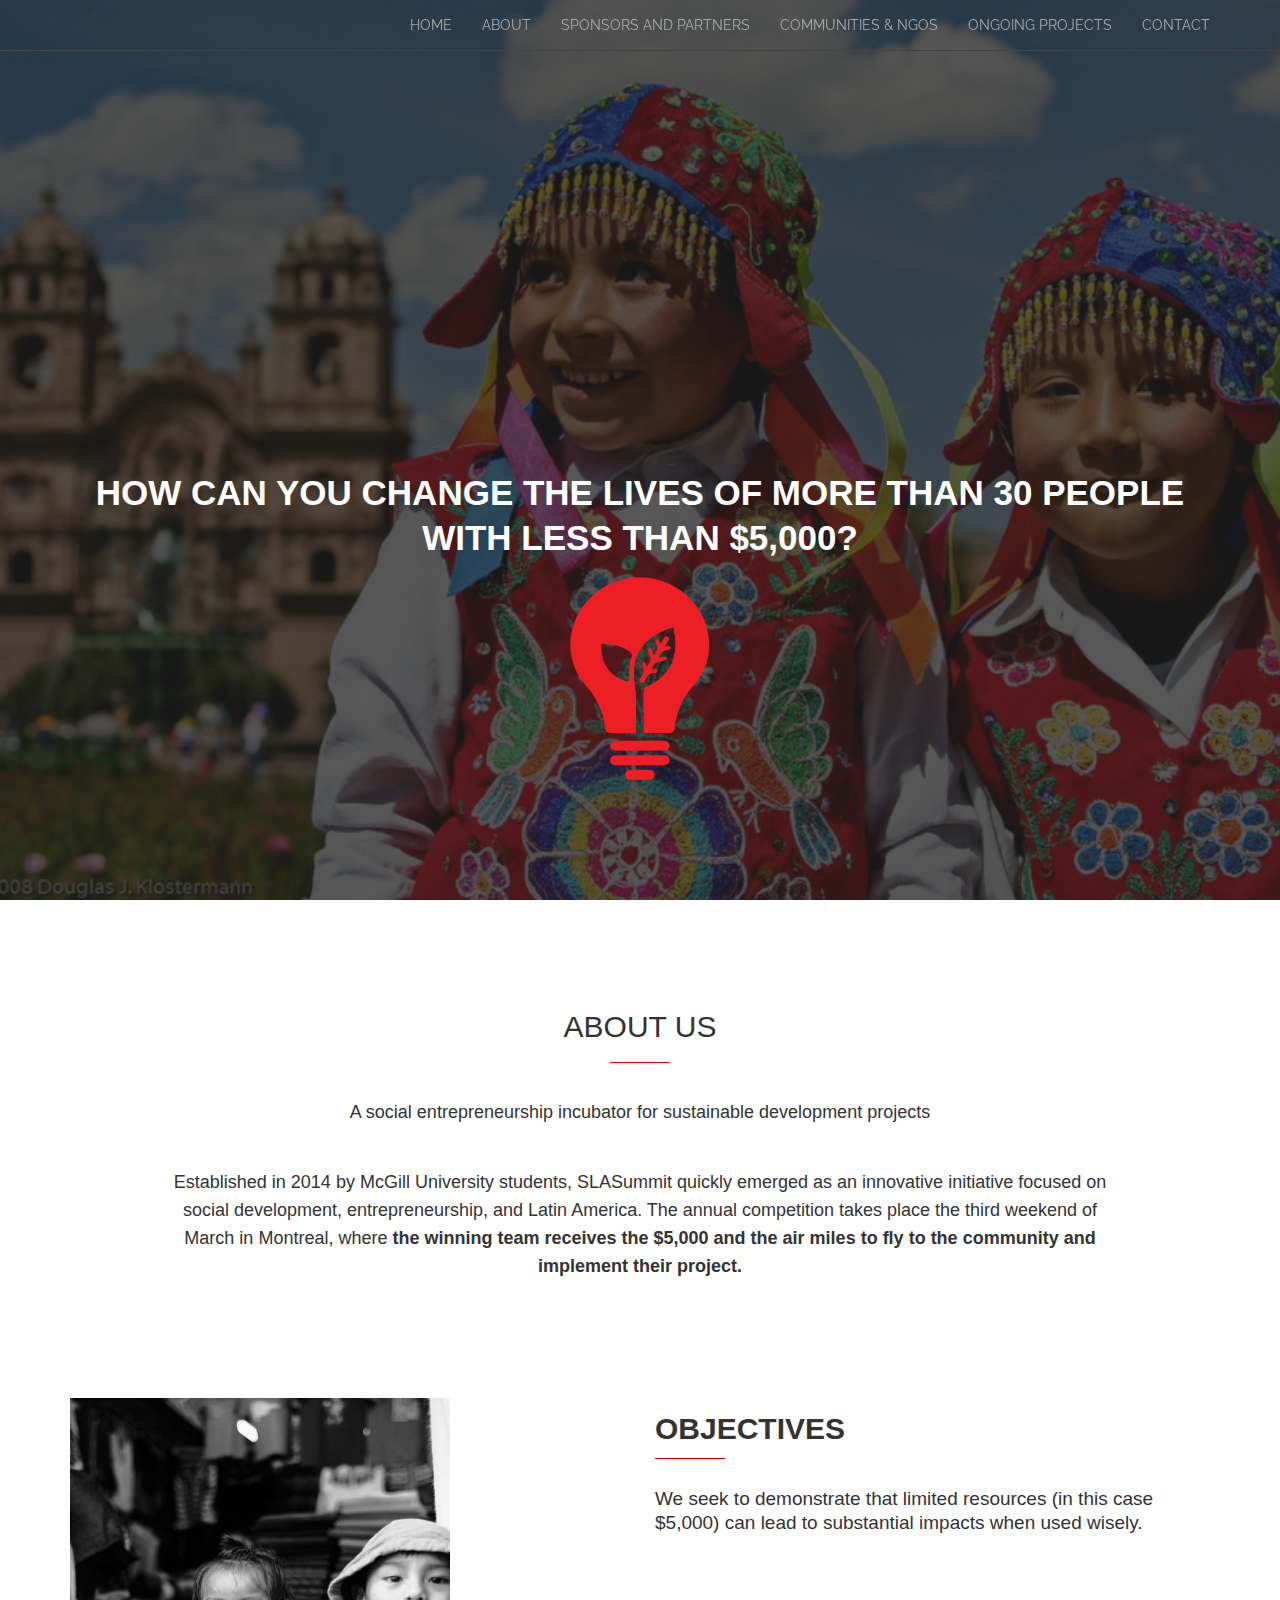
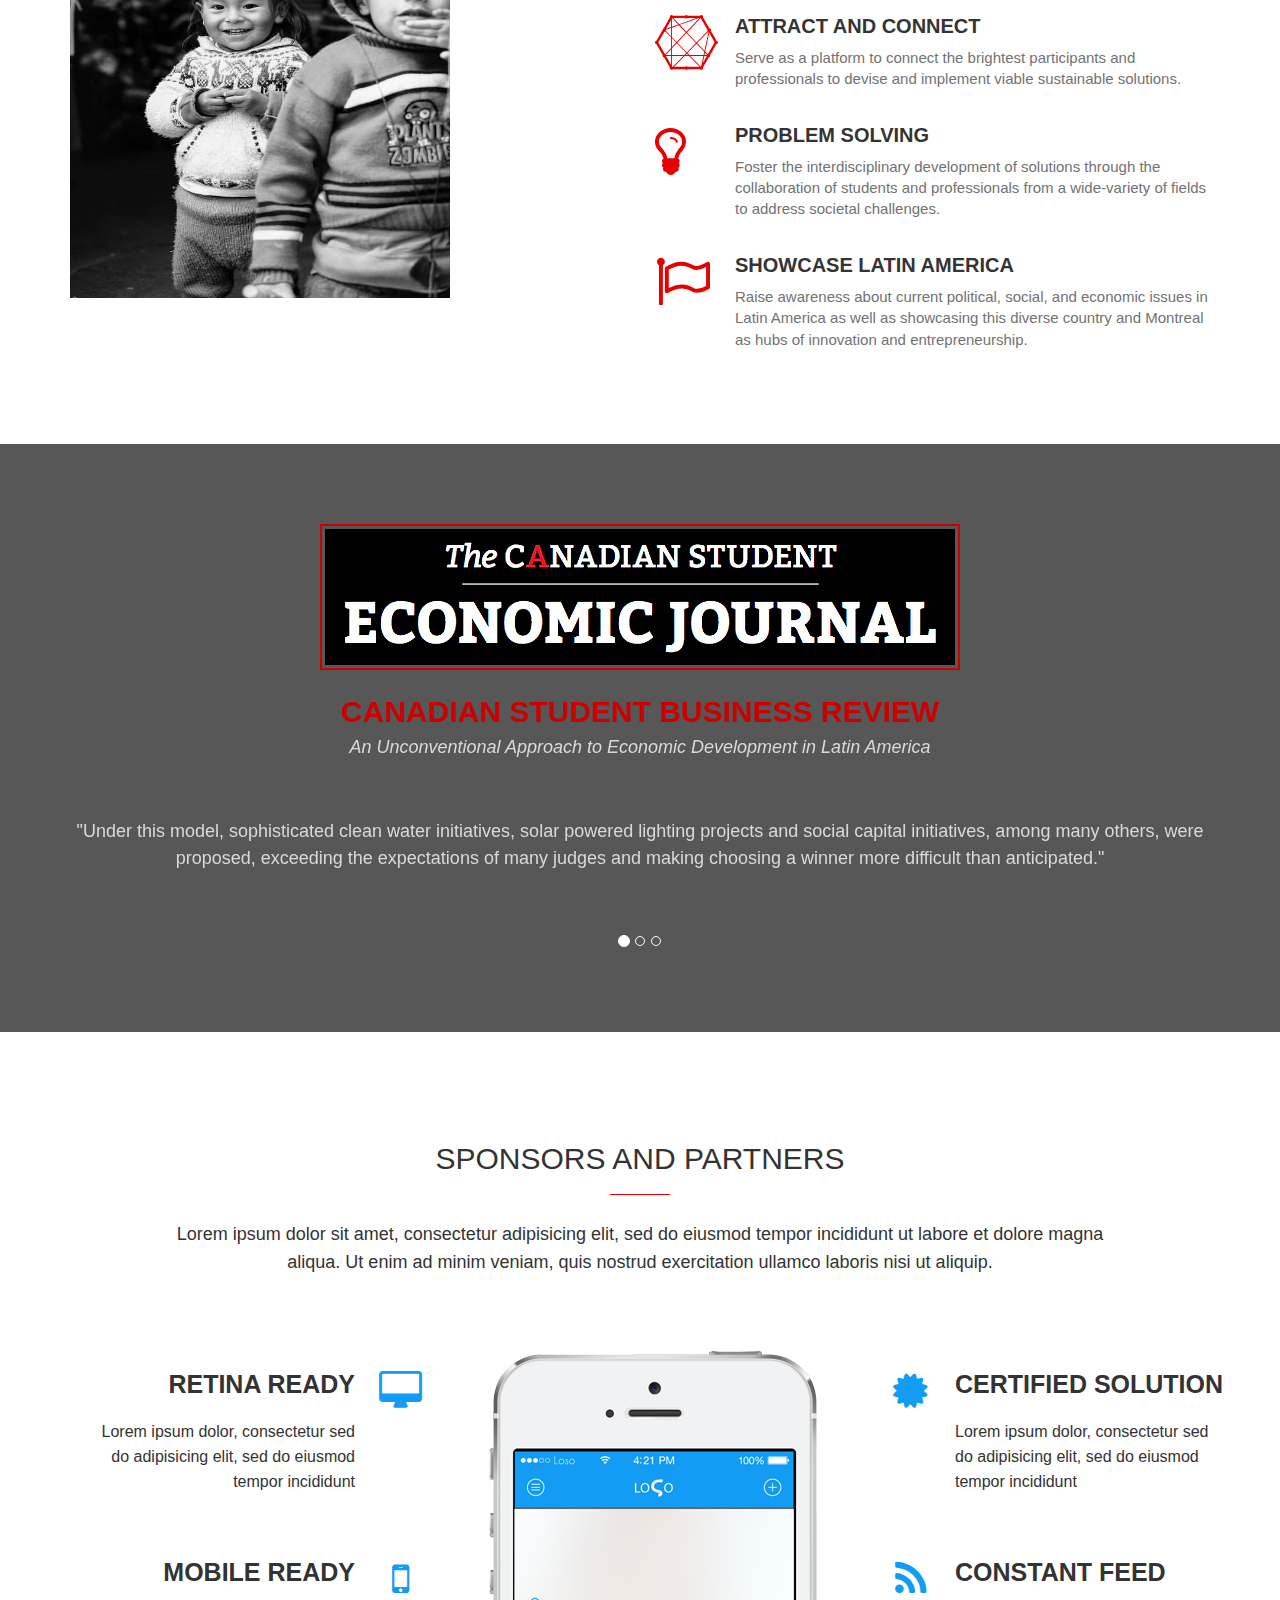
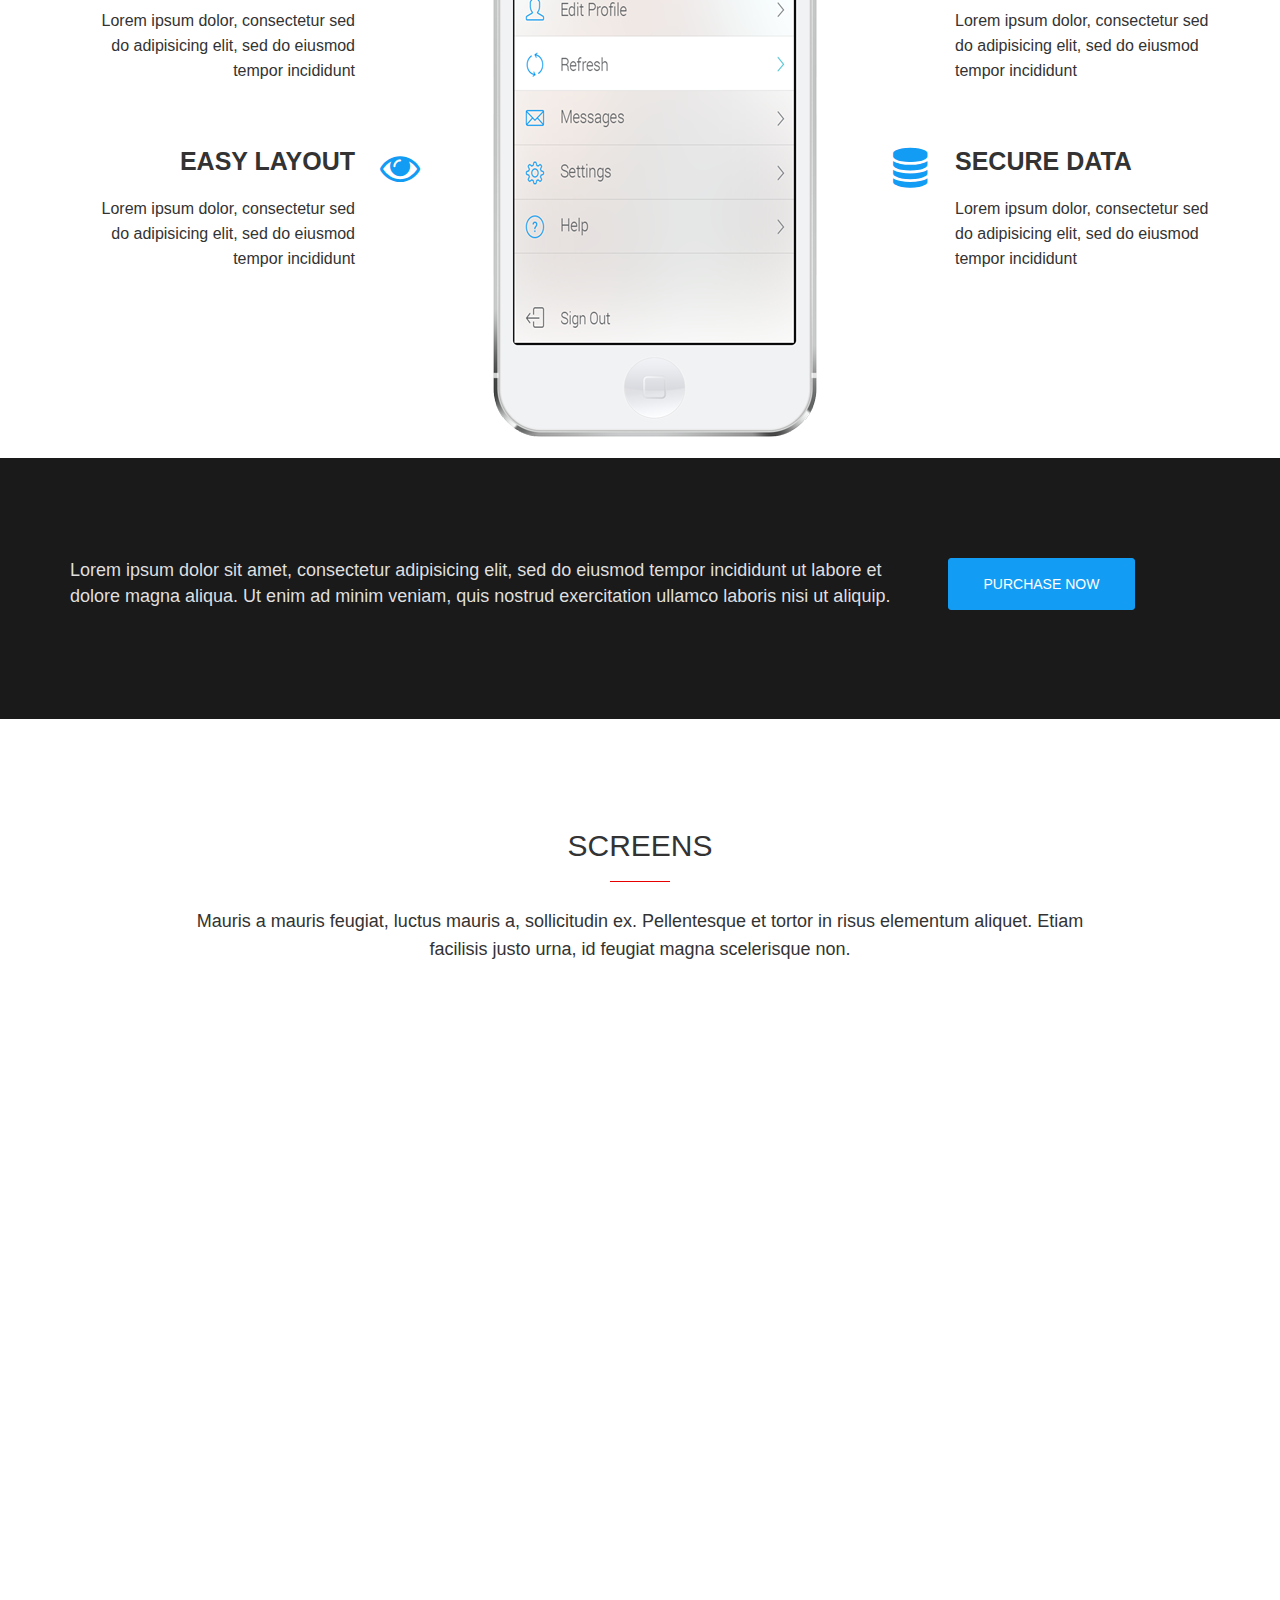
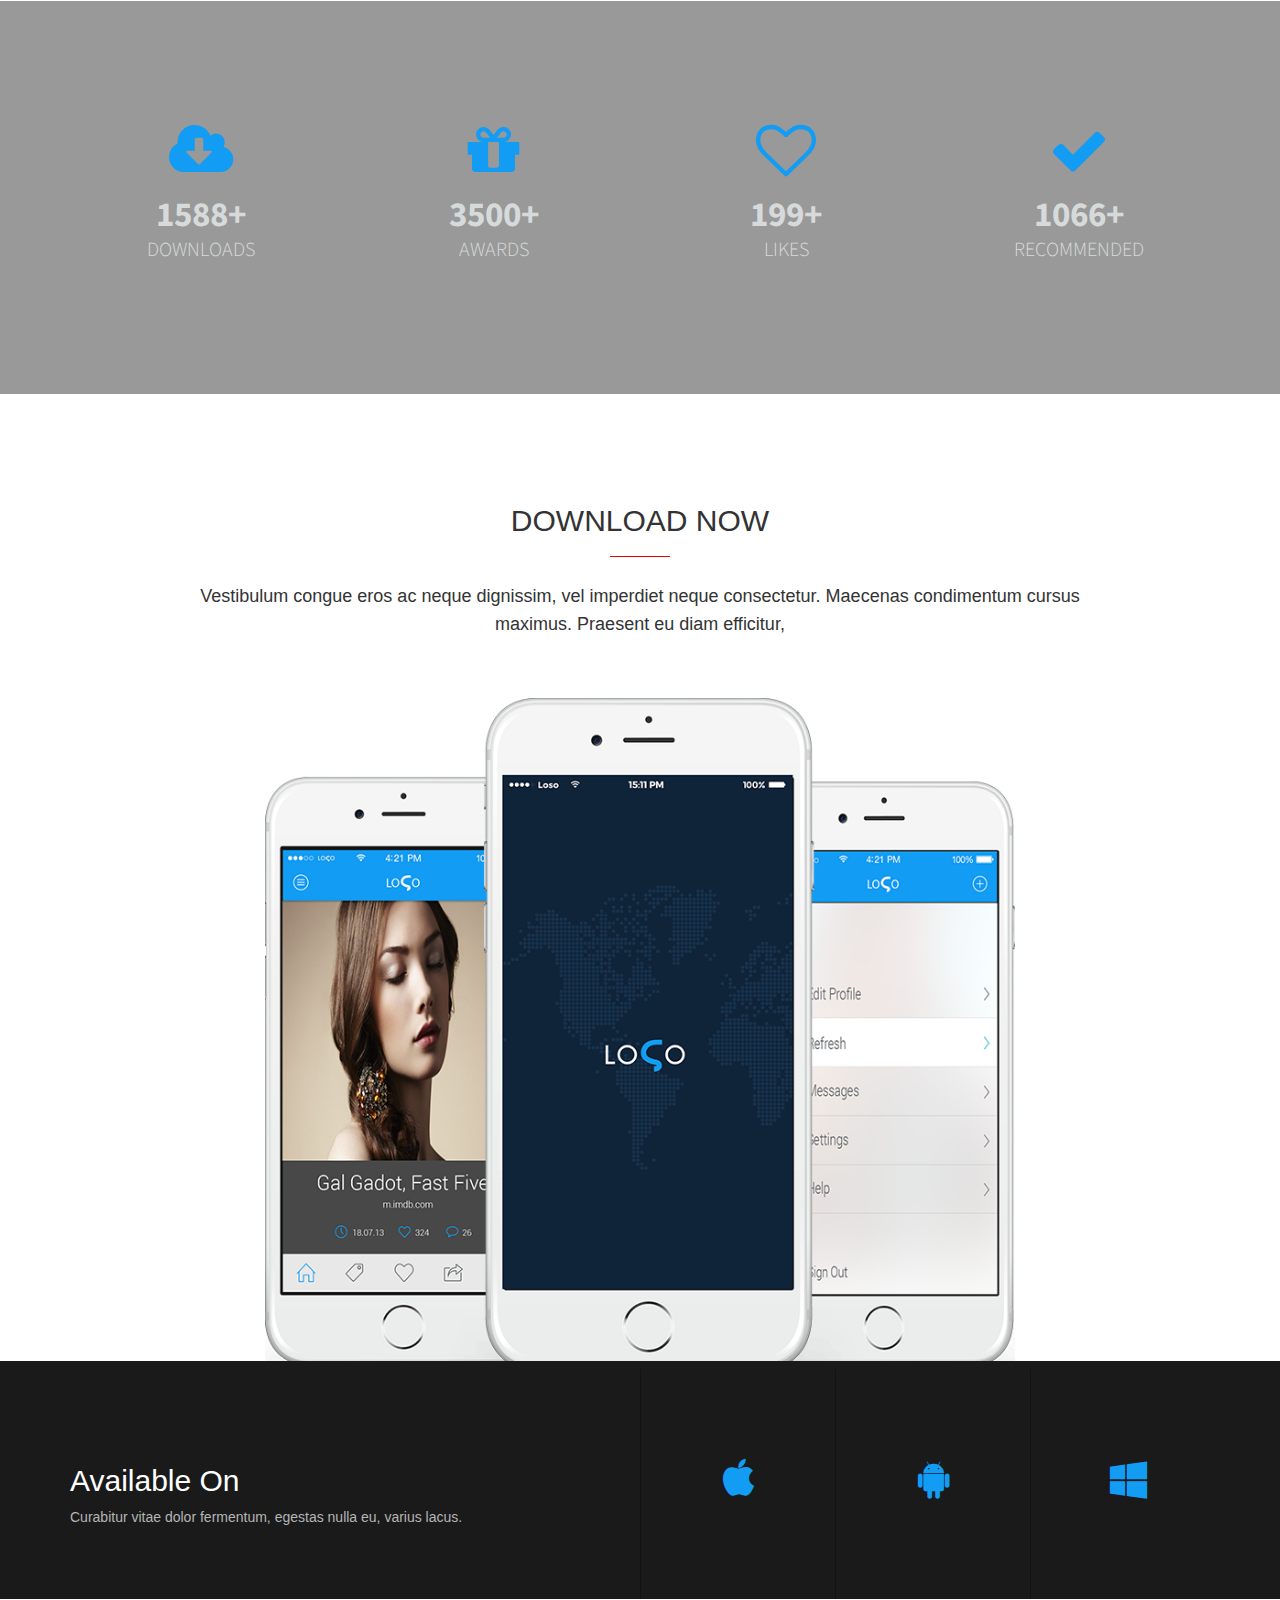
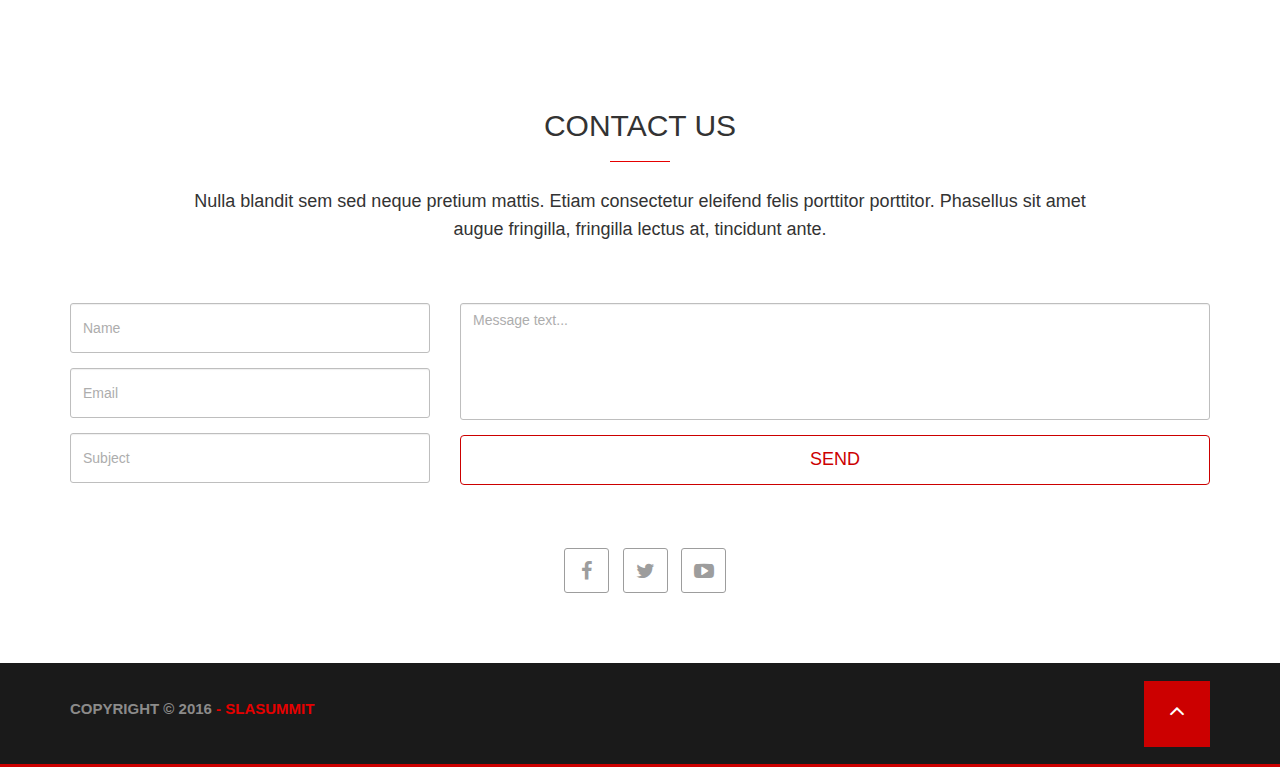
==== commit 2e9544c9: "press carousel updated" ====
--- a/index.html
+++ b/index.html
@@ -23,7 +23,7 @@
                 </div>
 
                 <!-- Collect the nav links, forms, and other content for toggling -->
-                <div class="collapse navbar-collapse" id="loso-example-navbar-collapse-1">
+                <div class="collapse navbar-collapse wow fadeIn" id="loso-example-navbar-collapse-1" data-wow-delay="3s">>
                   <ul class="nav navbar-nav navbar-right">
                         <li><a href="#HOME" class="nav-item">HOME</a></li>
                         <li><a href="#ABOUT" class="nav-item">ABOUT</a></li>
@@ -85,7 +85,7 @@
                     
                     <div class="row">
                         <div class="col-md-12">
-                            <div class="header-text text-center wow fadeIn" >
+                            <div class="header-text text-center wow fadeIn" data-wow-duration="2s" >
                                 <!--Title and Description--> 
                                 <h1><br><br><br><br><br><br>
                                     <br><br><strong>How Can You Change the lives of More than 30 people with less than $5,000?</strong></h1>
@@ -96,7 +96,7 @@
                     <div class="row">
                         <div class="col-md-10 col-md-offset-1">
                             <!-- Logo -->
-                            <div class="logo text-center wow fadeIn" data-wow-duration="1s" data-wow-delay="2s">
+                            <div class="logo text-center wow fadeIn" data-wow-duration="3s" data-wow-delay="2s">
                                 <img src="images/lightbulb%20filled%20rotated.png" alt="logo" width="160" height="220">
                             </div>
                         </div>
@@ -136,7 +136,7 @@
                         <div class="col-md-6">
                             <!-- About iphone --> 
                             <div class="about-iphone">
-                                <img src="images/groupwork.jpg" alt="iphone" width="450" height="500">
+                                <a href="https://www.facebook.com/samianphotographie/"><img src="images/kids-samian.jpg" alt="Samian Photography" width="380" height="500"></a>
                             </div>
                         </div>
                         
@@ -212,34 +212,39 @@
                                         
                                         <!-- Item 01 --> 
                                         <div class="item active text-center">
-                                            <img src="images/client-01.jpg" alt="testimonial" class="center-block">
+                                            <a href="http://static1.squarespace.com/static/53f3422de4b0ab36445101a3/t/56d37fb7b09f952c6241a537/1456701382711/CSBR+Economic+Journal+-+Vol.3%2C+No.1+%28Winter+2016%29.pdf"><img src="images/canadian-student-economic-journal-logo.png" alt="testimonial" class="center-block"></a>
                                             
                                             <div class="testimonial-caption">
-                                                <h2> Daniel </h2>
-                                                <h4><span> Sr. Software Engineer, </span>Blue Gyms</h4>
-                                                <p>"Lorem ipsum dolor sit amet, consectetur adipisicing elit, sed do eiusmod tempor incididunt ut labore et dolore magna aliqua. Ut enim ad minim veniam, quis nostrud exercitation ullamco laboris nisi ut aliquip."</p>
+                                                <h2> Canadian Student Business Review</h2>
+                                                <h4><span>An Unconventional Approach to Economic Development in Latin America </span></h4>
+                                                <p>"Under this model,
+                                                sophisticated clean water initiatives, solar powered
+                                                lighting projects and social capital initiatives, among
+                                                many others, were proposed, exceeding the expectations
+                                                of many judges and making choosing a winner
+                                                more difficult than anticipated."</p>
                                             </div>
                                         </div>
                                         
                                         <!-- Item 02 --> 
                                         <div class="item text-center">
-                                            <img src="images/client-02.jpg" alt="testimonial" class="center-block">
+                                            <a href="http://publications.mcgill.ca/reporter/2016/02/forces-avenir-recognizes-commitment-and-leadership-in-community-engagement/"><img src="images/mcgill-reporter-logo.png" alt="testimonial" class="center-block"></a>
                                             
                                             <div class="testimonial-caption">
-                                                <h2> Rauls Pole </h2>
-                                                <h4><span> Marketing Manager, </span>Risko</h4>
-                                                <p>"Lorem ipsum dolor sit amet, consectetur adipisicing elit, sed do eiusmod tempor incididunt ut labore et dolore magna aliqua. Ut enim ad minim veniam, quis nostrud exercitation ullamco laboris nisi ut aliquip."</p>
+                                                <h2> Forces AVENIR Celebrates Student Leadership </h2>
+                                                <h4><span>Bicycle project in Mexico helps kids stay in school</span></h4>
+                                                <p>"We wanted to give the community what they needed to turn this into a sustainable business. By renting out the bicycles on weekends, they could make some money to buy more bikes."</p>
                                             </div>
                                         </div>
                                         
                                         <!-- Item 03 --> 
                                         <div class="item text-center">
-                                            <img src="images/client-03.jpg" alt="testimonial" class="center-block">
+                                            <a href="http://zebrea.com/neuf-raisons-aller-slasummit-bien-plus/"><img src="images/zebrea-logo.jpg" alt="testimonial" class="center-block" width="300" height="200"></a>
                                             
                                             <div class="testimonial-caption">
-                                                <h2> Jim So</h2>
-                                                <h4><span> Assistant Manager, </span>Gidfo</h4>
-                                                <p>"Lorem ipsum dolor sit amet, consectetur adipisicing elit, sed do eiusmod tempor incididunt ut labore et dolore magna aliqua. Ut enim ad minim veniam, quis nostrud exercitation ullamco laboris nisi ut aliquip."</p>
+                                                <h2> ZEBREA</h2>
+                                                <h4><span> Neuf raisons d&#39;aller au SLASummit 2016 et bien plus</span></h4>
+                                                <p>"Le SLASummit se diff&eacute;rencie des concours de cas traditionnels d&eacute;di&eacute;s au d&eacute;veloppement des habilit&eacute;s de pr&eacute;sentation et de pens&eacute;e critique. L&#39;objectif de l&#39;&eacute;v&egrave;nement est au contraire bien ancr&eacute;  dans la pratique : transformer les id&eacute;es gagnantes en solutions concr&egrave;tes. "</p>
                                             </div>
                                         </div>
                                         
--- a/css/style.css
+++ b/css/style.css
@@ -277,7 +277,7 @@
 
 /*============== Testimonials  ================*/ 
 .testimonial{
-    background-image: url("../images/testimonial-bg.jpg");
+    background-image: url("../images/textile-pattern.jpg");
     background-attachment: fixed; 
     background-repeat: no-repeat;
     background-size: cover;
@@ -299,8 +299,8 @@
 
 /*Adding a border frame to the images inside the carousel */ 
 .carousel-inner .item img{
-    border: 2px solid #129CF3; 
-    border-radius: 50%; 
+    border: 2px solid #cc0000; 
+/*    border-radius: 50%; */
     padding: 3px; 
 }
 
@@ -309,7 +309,7 @@
 }
 
 .testimonial-caption h2{
-    color: #129CF3; 
+    color: #cc0000; 
     text-transform: uppercase; 
     font-weight: 900; 
     font-size: 30px; 
@@ -317,7 +317,7 @@
 }
 
 .testimonial-caption h4{
-    color: #129CF3; 
+    color: #cc0000; 
 }
 
 .testimonial-caption h4 span{ 
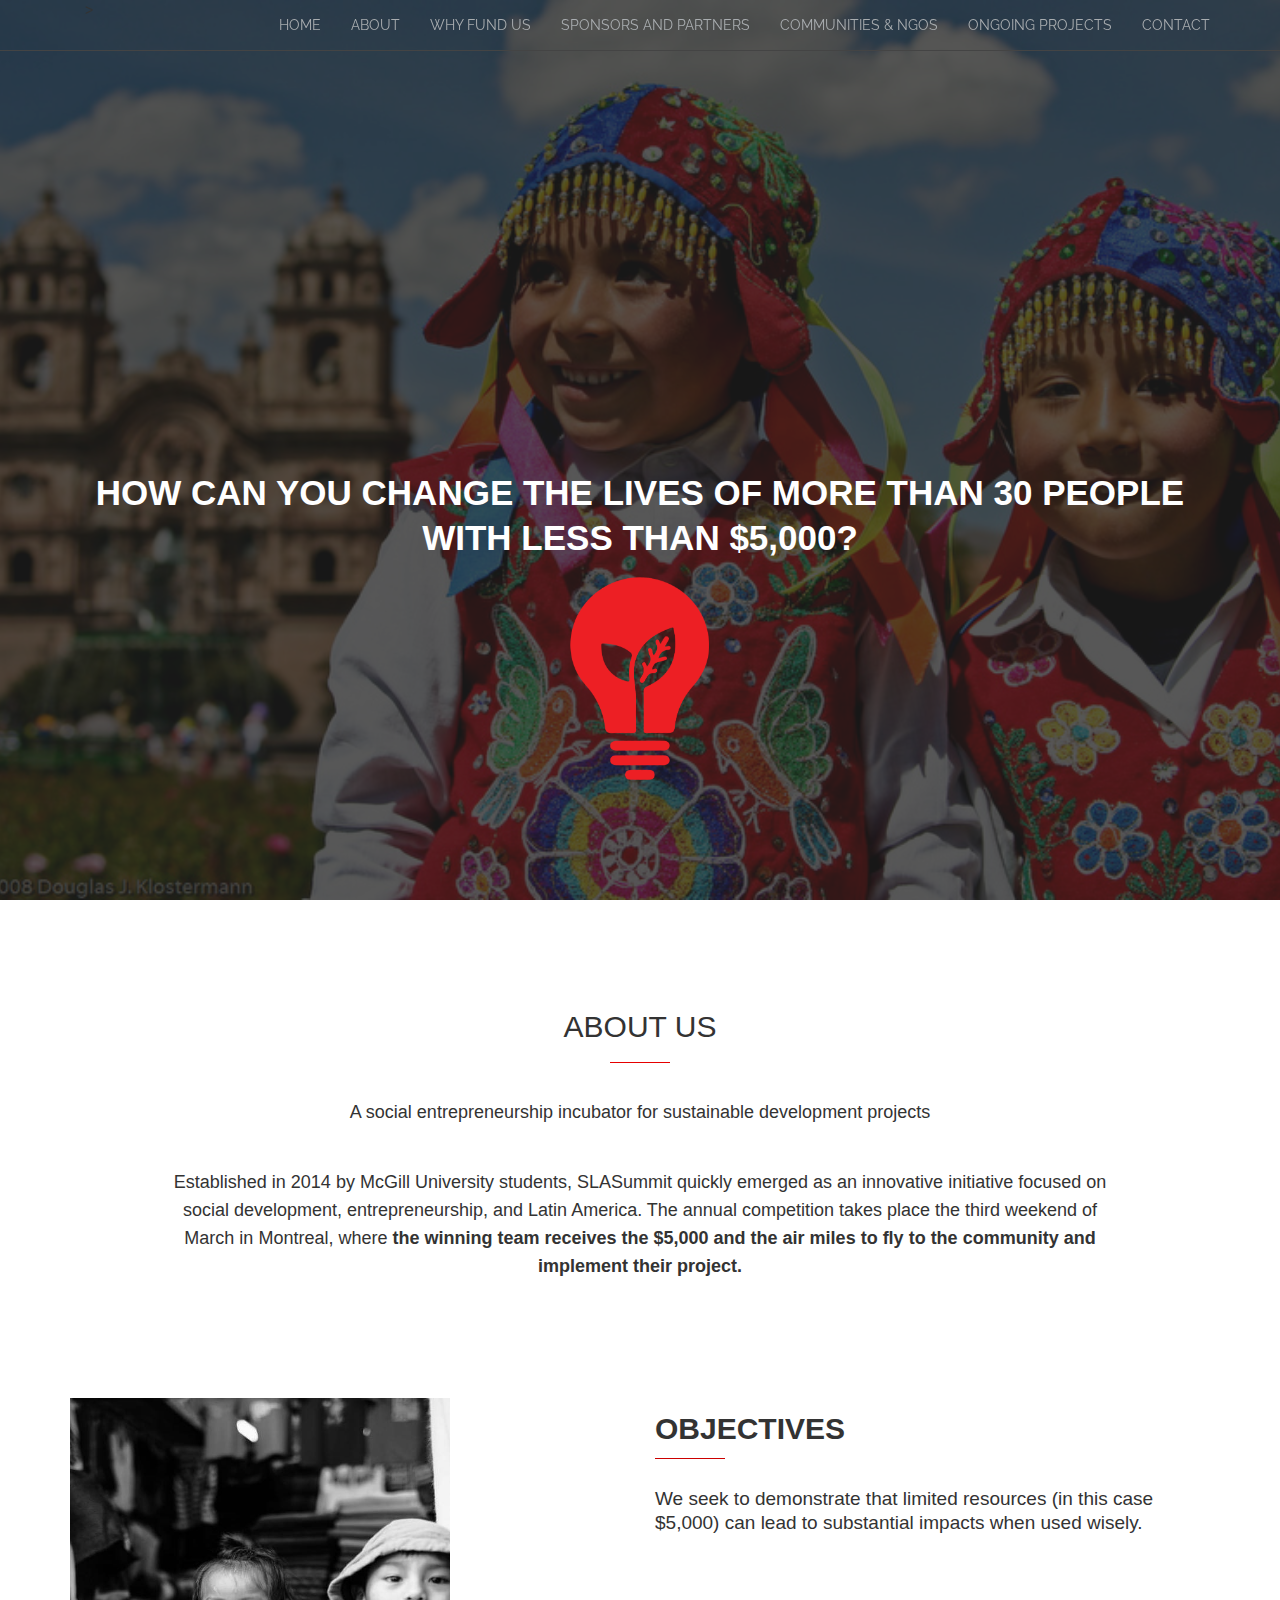
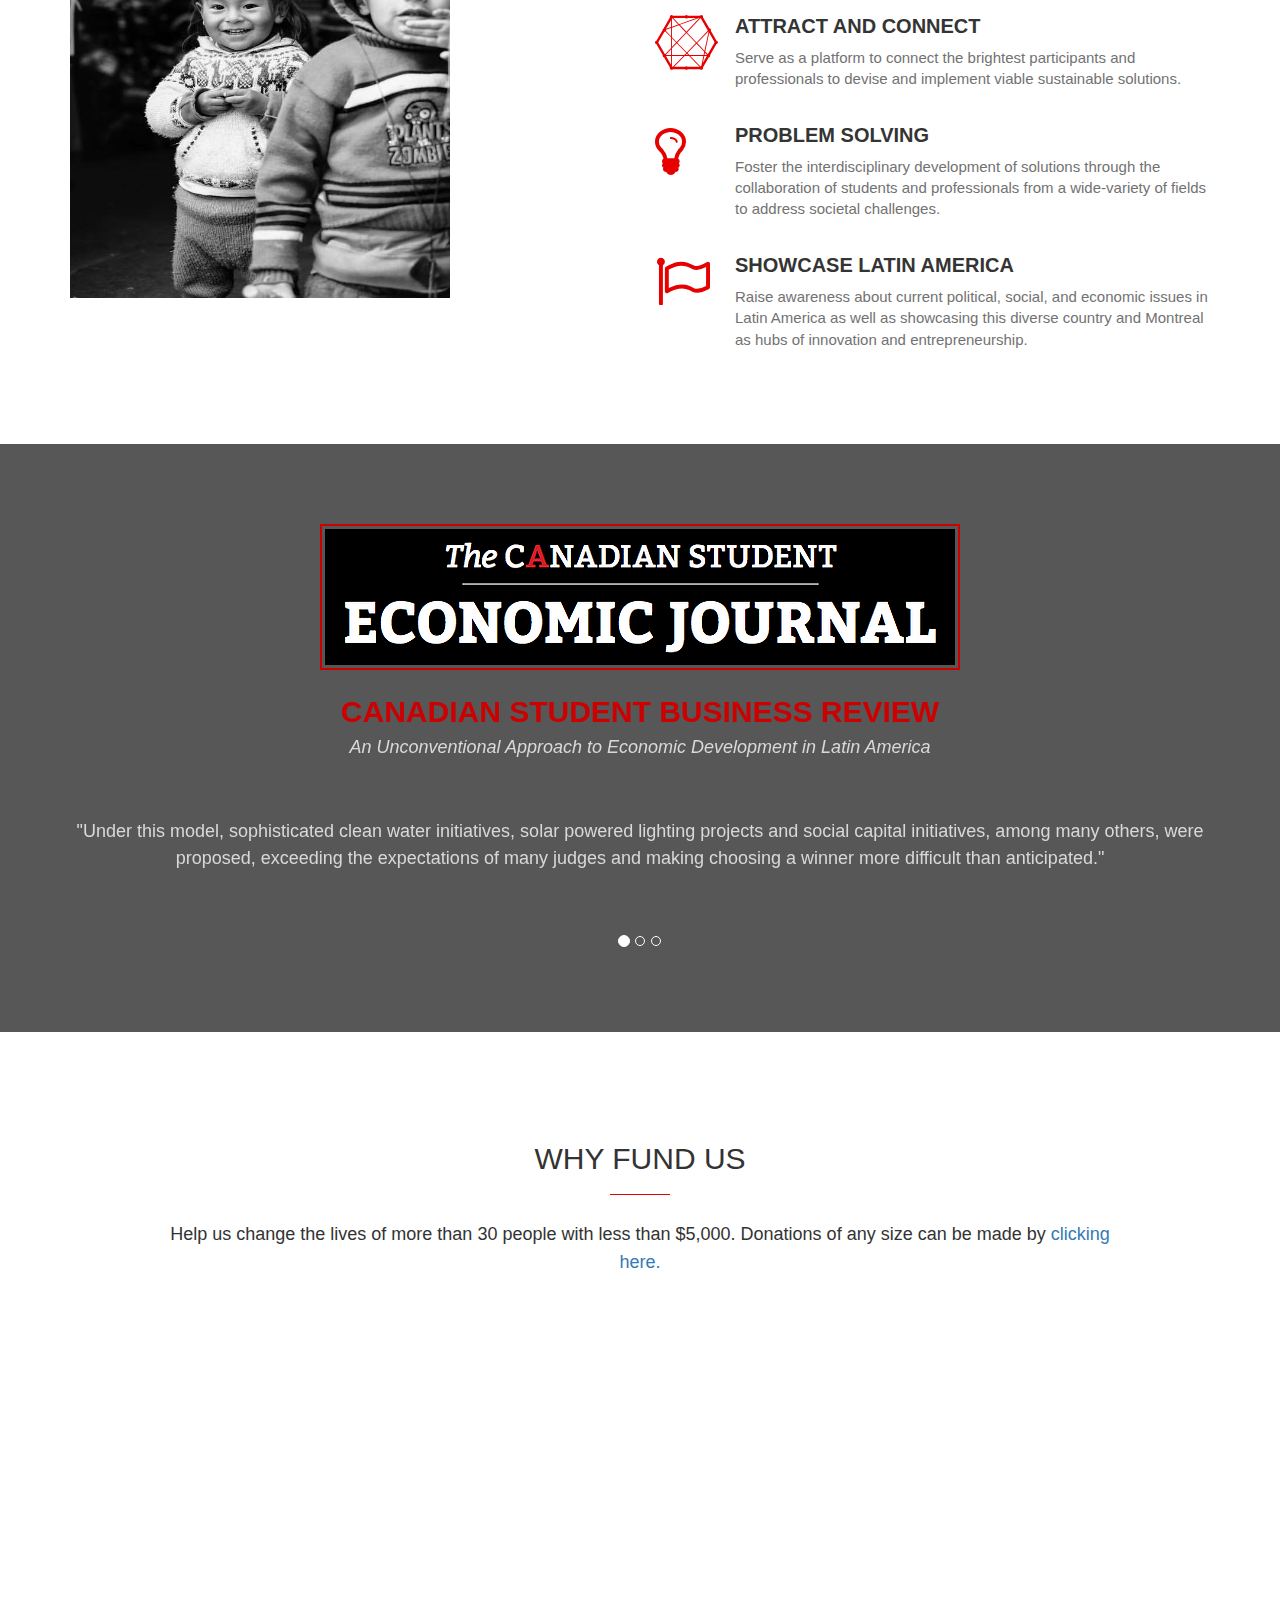
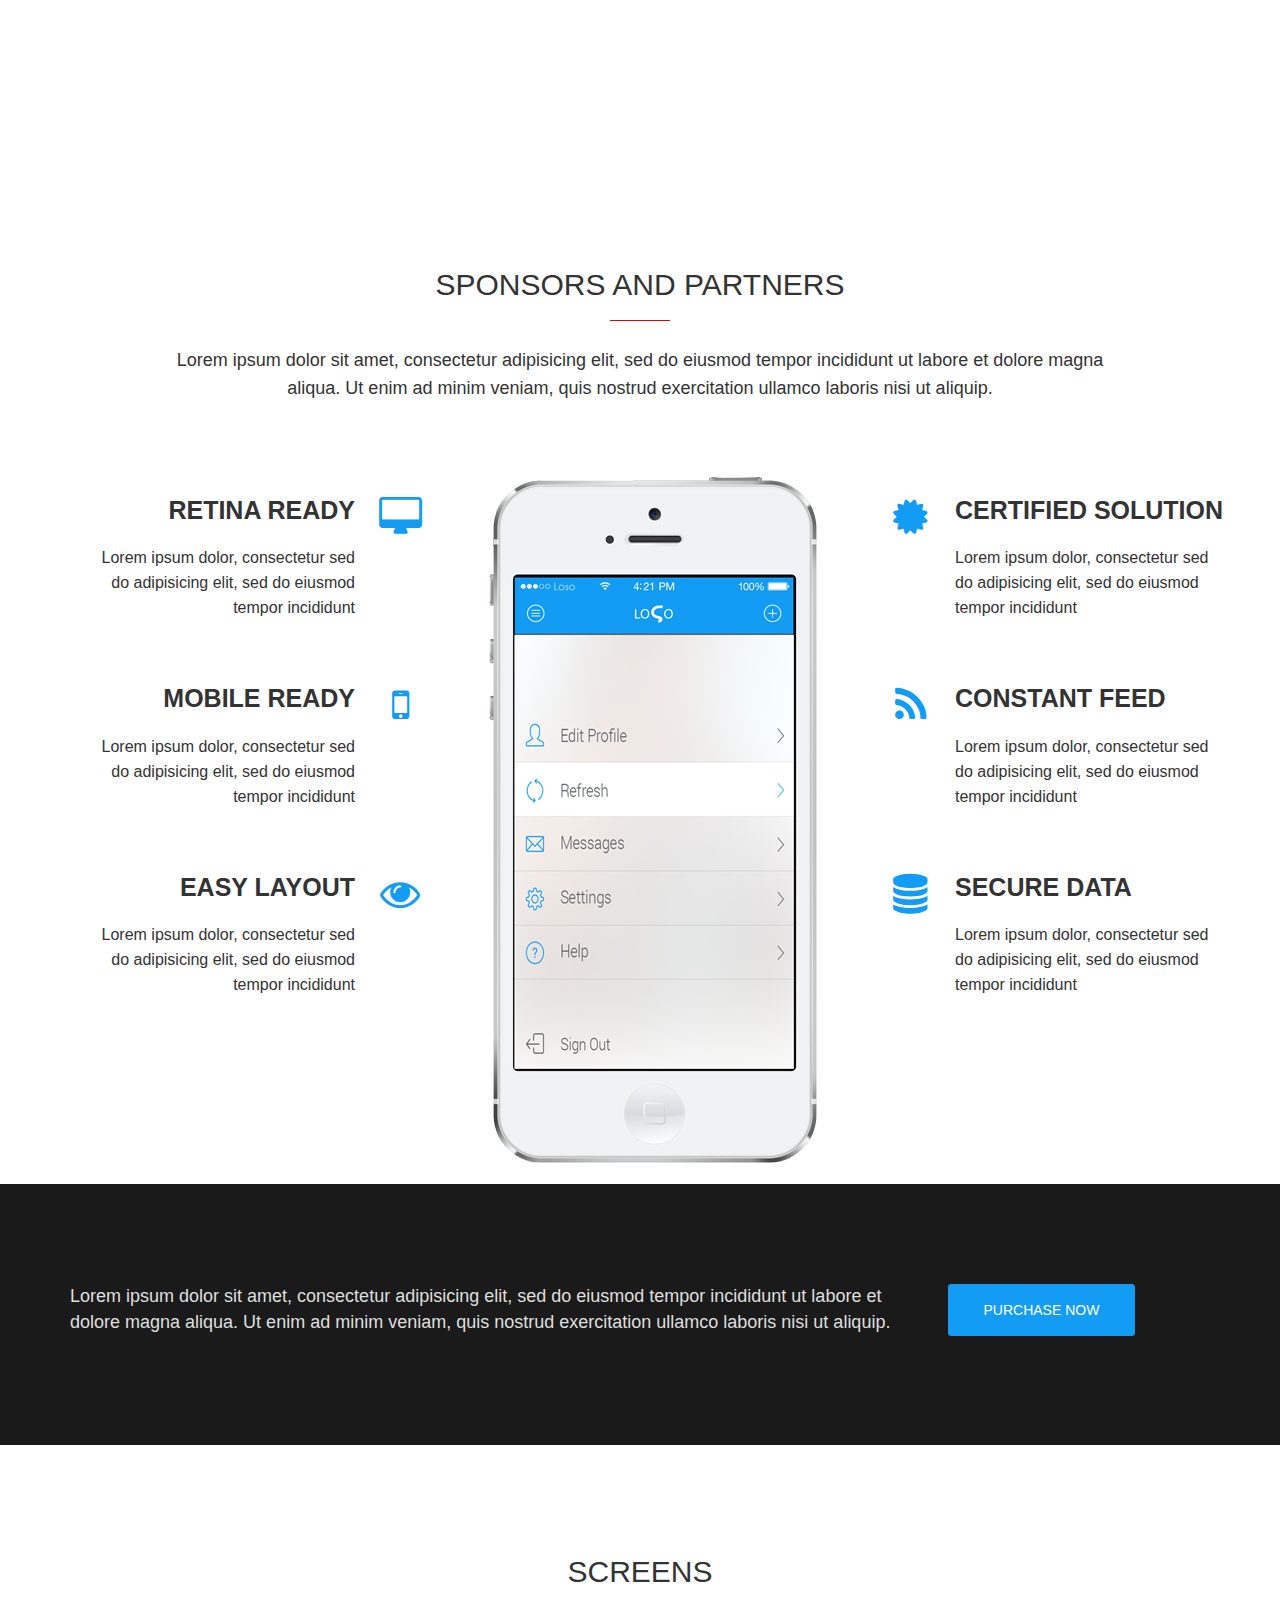
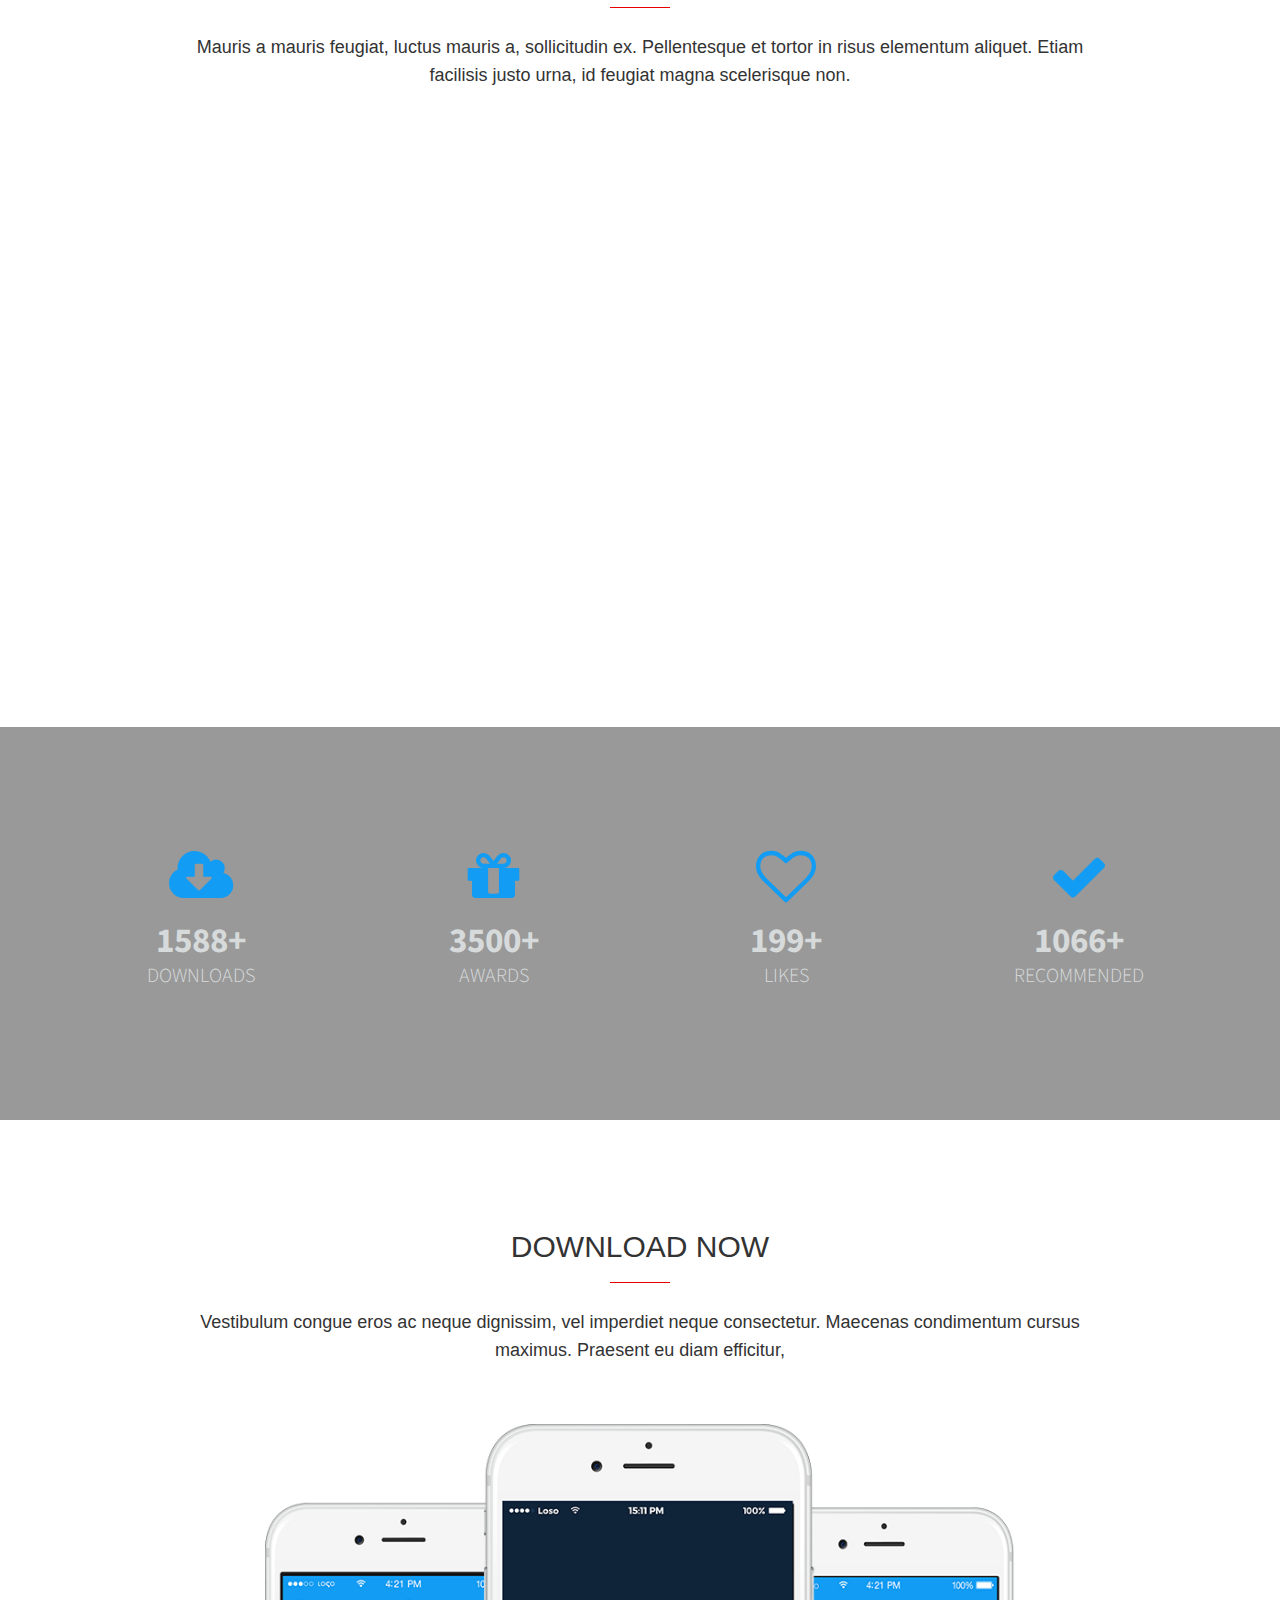
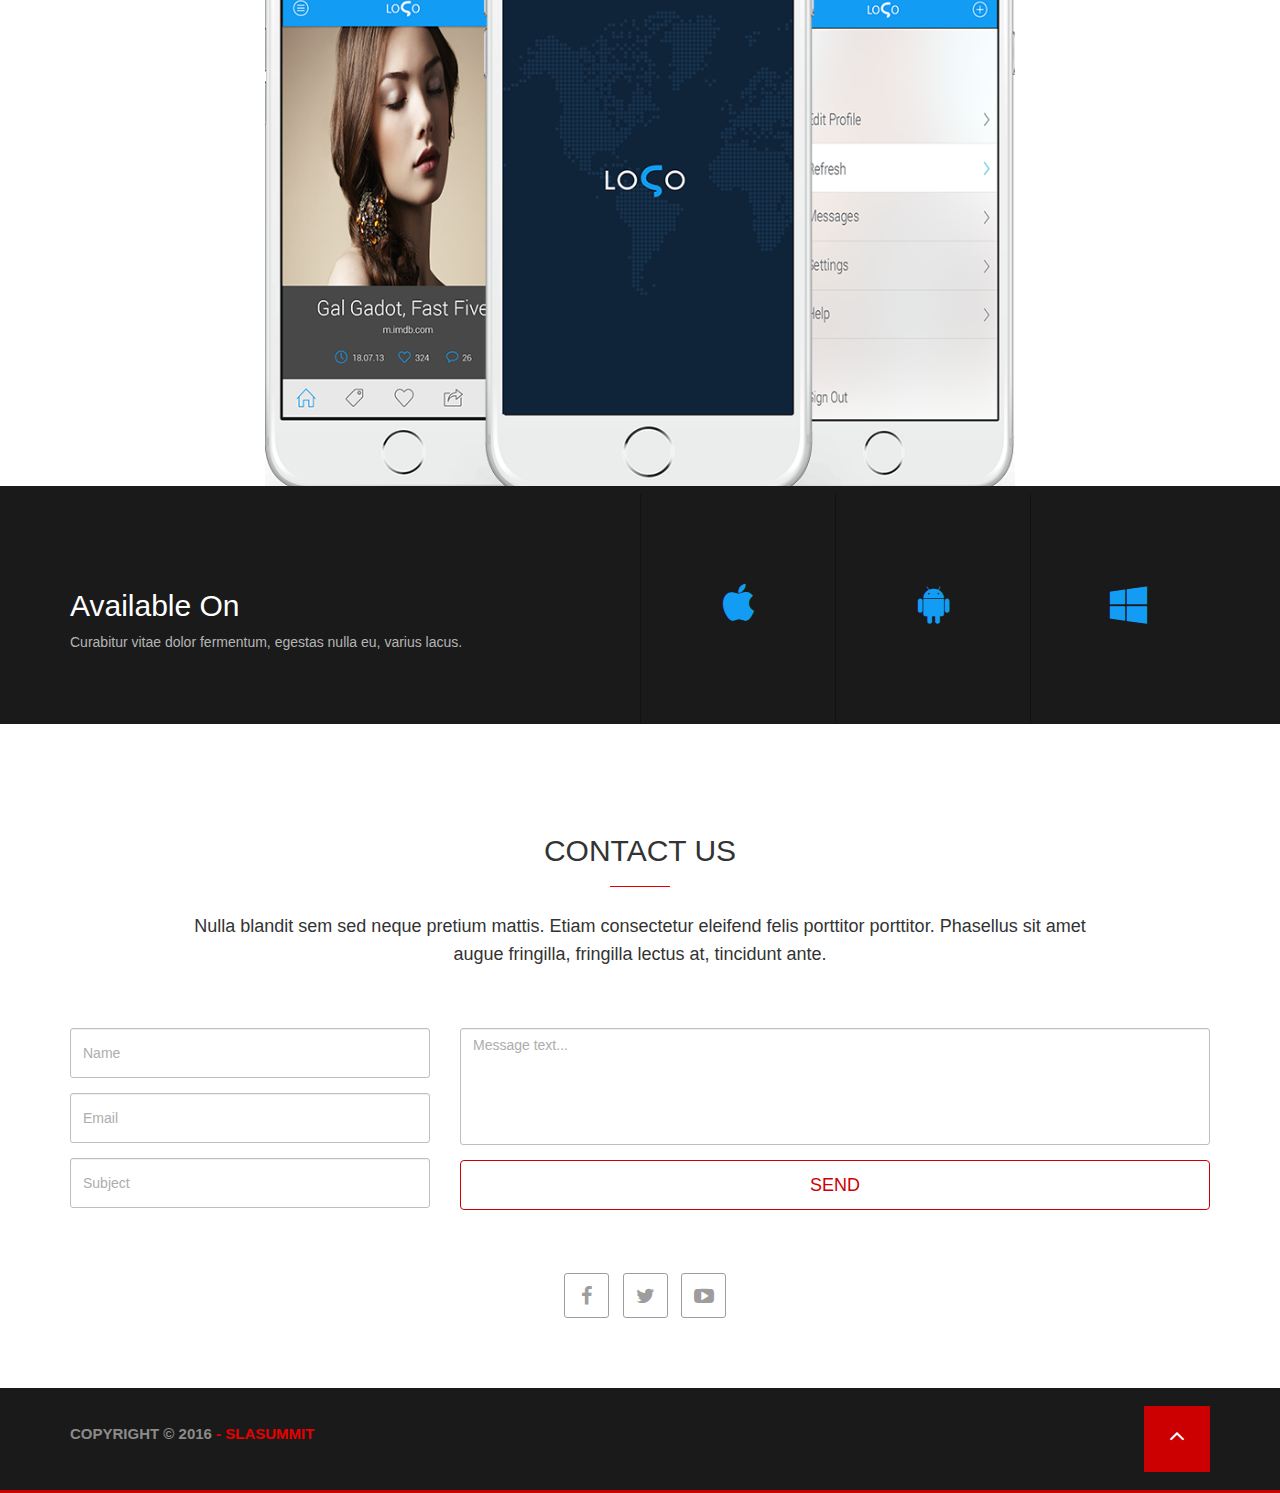
==== commit 2ab6a69d: "why fund us section completed" ====
--- a/index.html
+++ b/index.html
@@ -27,6 +27,7 @@
                   <ul class="nav navbar-nav navbar-right">
                         <li><a href="#HOME" class="nav-item">HOME</a></li>
                         <li><a href="#ABOUT" class="nav-item">ABOUT</a></li>
+                      <li><a href="#WHY-FUND-US" class="nav-item">WHY FUND US</a></li>
                         <li><a href="#SPONSORS" class="nav-item">SPONSORS AND PARTNERS</a></li>
                         <li><a href="#SCREENS" class="nav-item">COMMUNITIES &amp; NGOS</a></li>
                         <li><a href="#DOWNLOAD" class="nav-item">ONGOING PROJECTS</a></li>
@@ -259,6 +260,31 @@
                 </div>
                 </div>
             </section>
+        
+        <section class="why-fund-us" id="WHY-FUND-US"> 
+            <div class="container">
+                <div class="row">
+                    <div class="col-md-10 col-md-offset-1">
+                        <div class="section-title">
+                            <h2>Why Fund Us</h2>
+                            <p>Help us change the lives of more than 30 people with less than $5,000. Donations of any size can be made by <a href="https://www.kisskissbankbank.com/slasummit-2016--3?ref=search">clicking here.</a></p>
+                        </div>
+                        
+                        
+                    </div>
+                </div>
+            </div>
+            <div class="container">
+  <div class="row">
+    <div class="col-sm-8 col-md-offset-2">
+   
+<div class="embed-responsive embed-responsive-16by9">
+    <iframe width="420" height="345" src="https://www.youtube.com/embed/Mv2J4qdc68o"></iframe>
+</div>
+    </div>
+    </div>
+  </div>
+        </section>
             
         <!-- SPONSORS AND PARTNERS -->
         <section class="sponsors" id="SPONSORS"> 
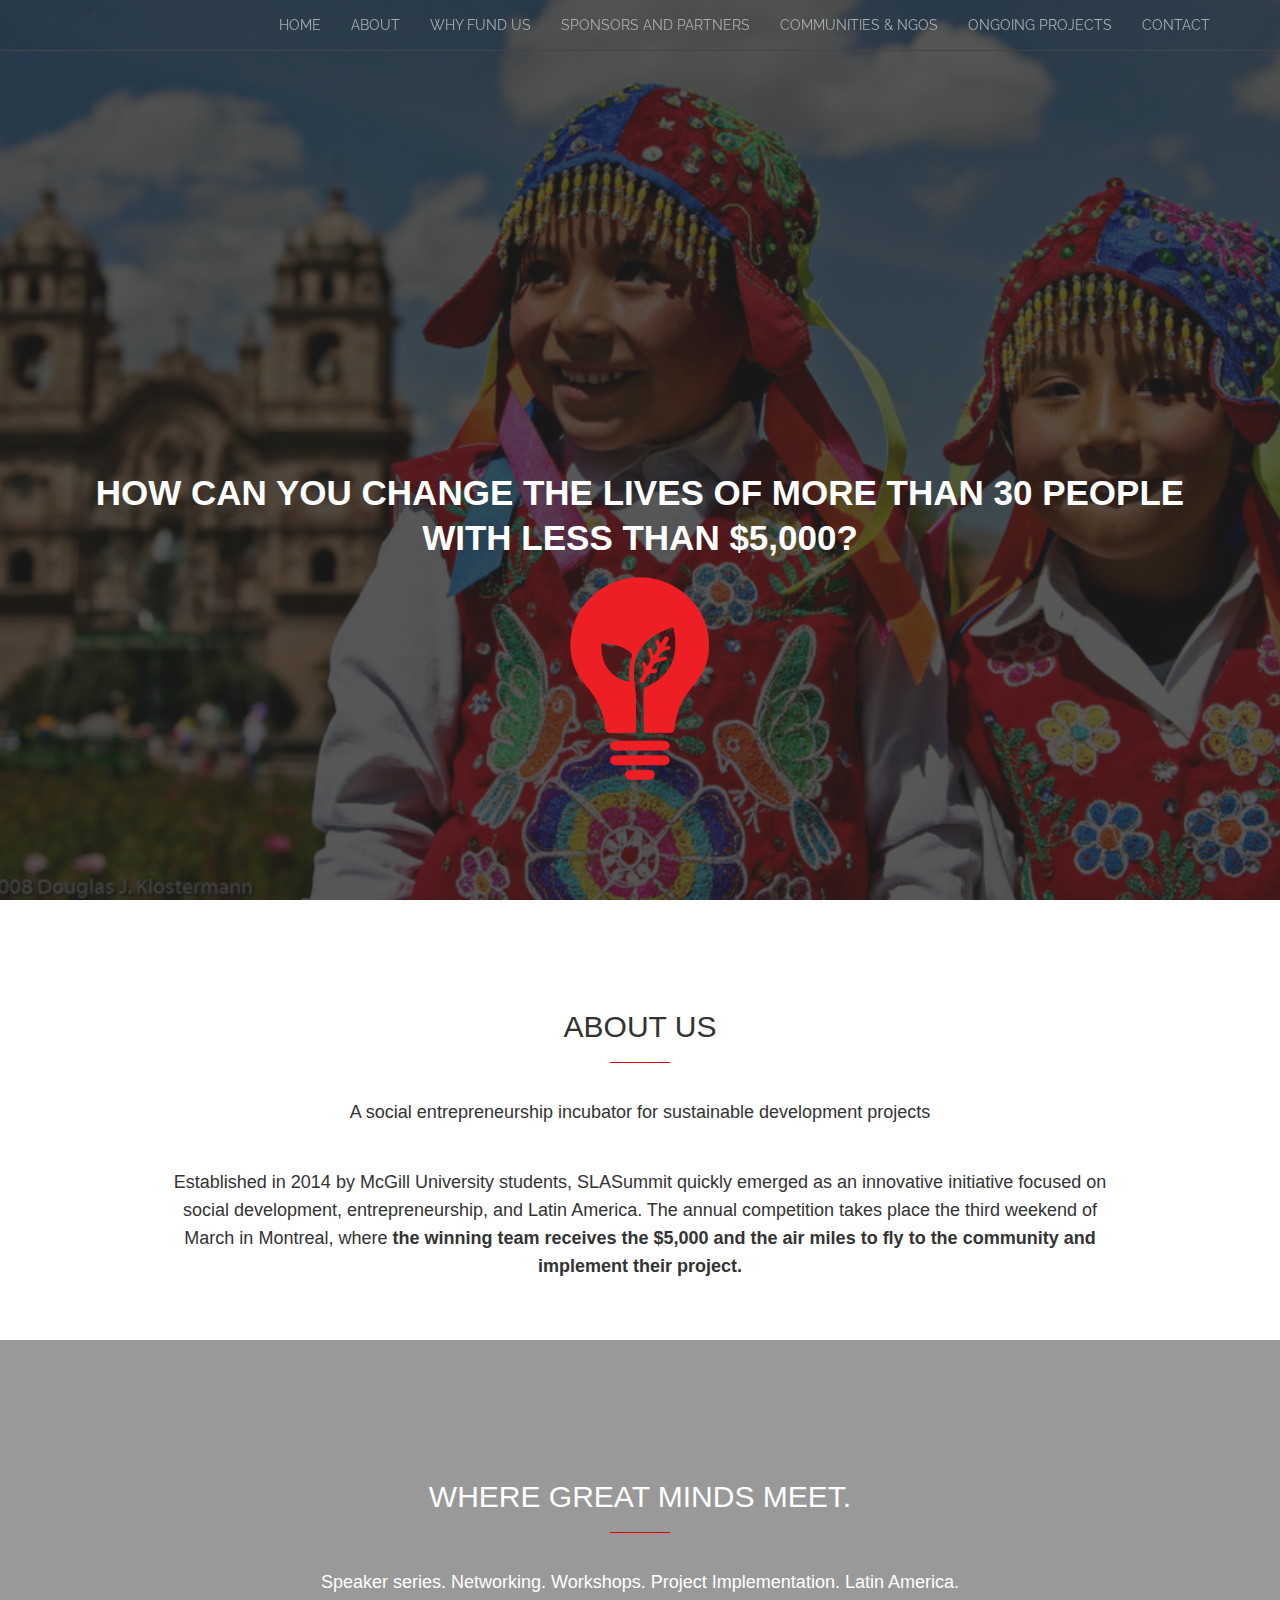
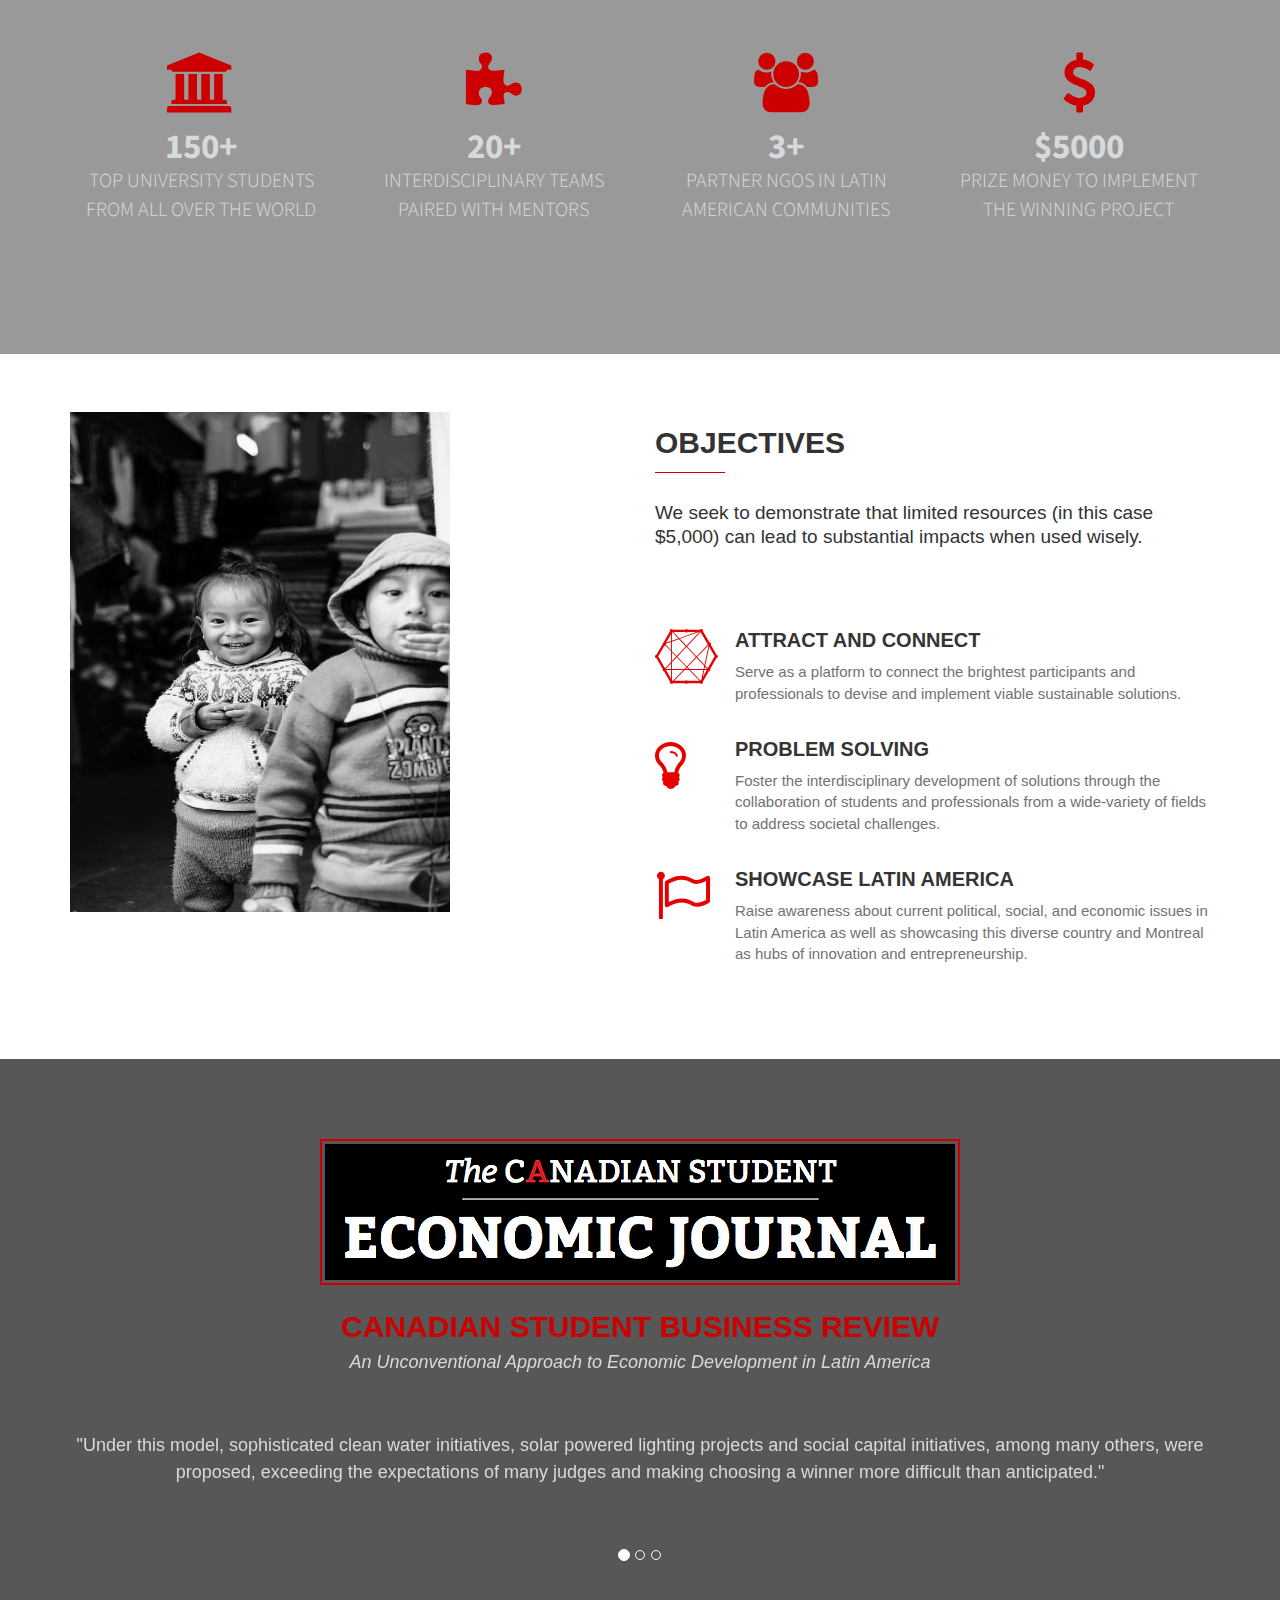
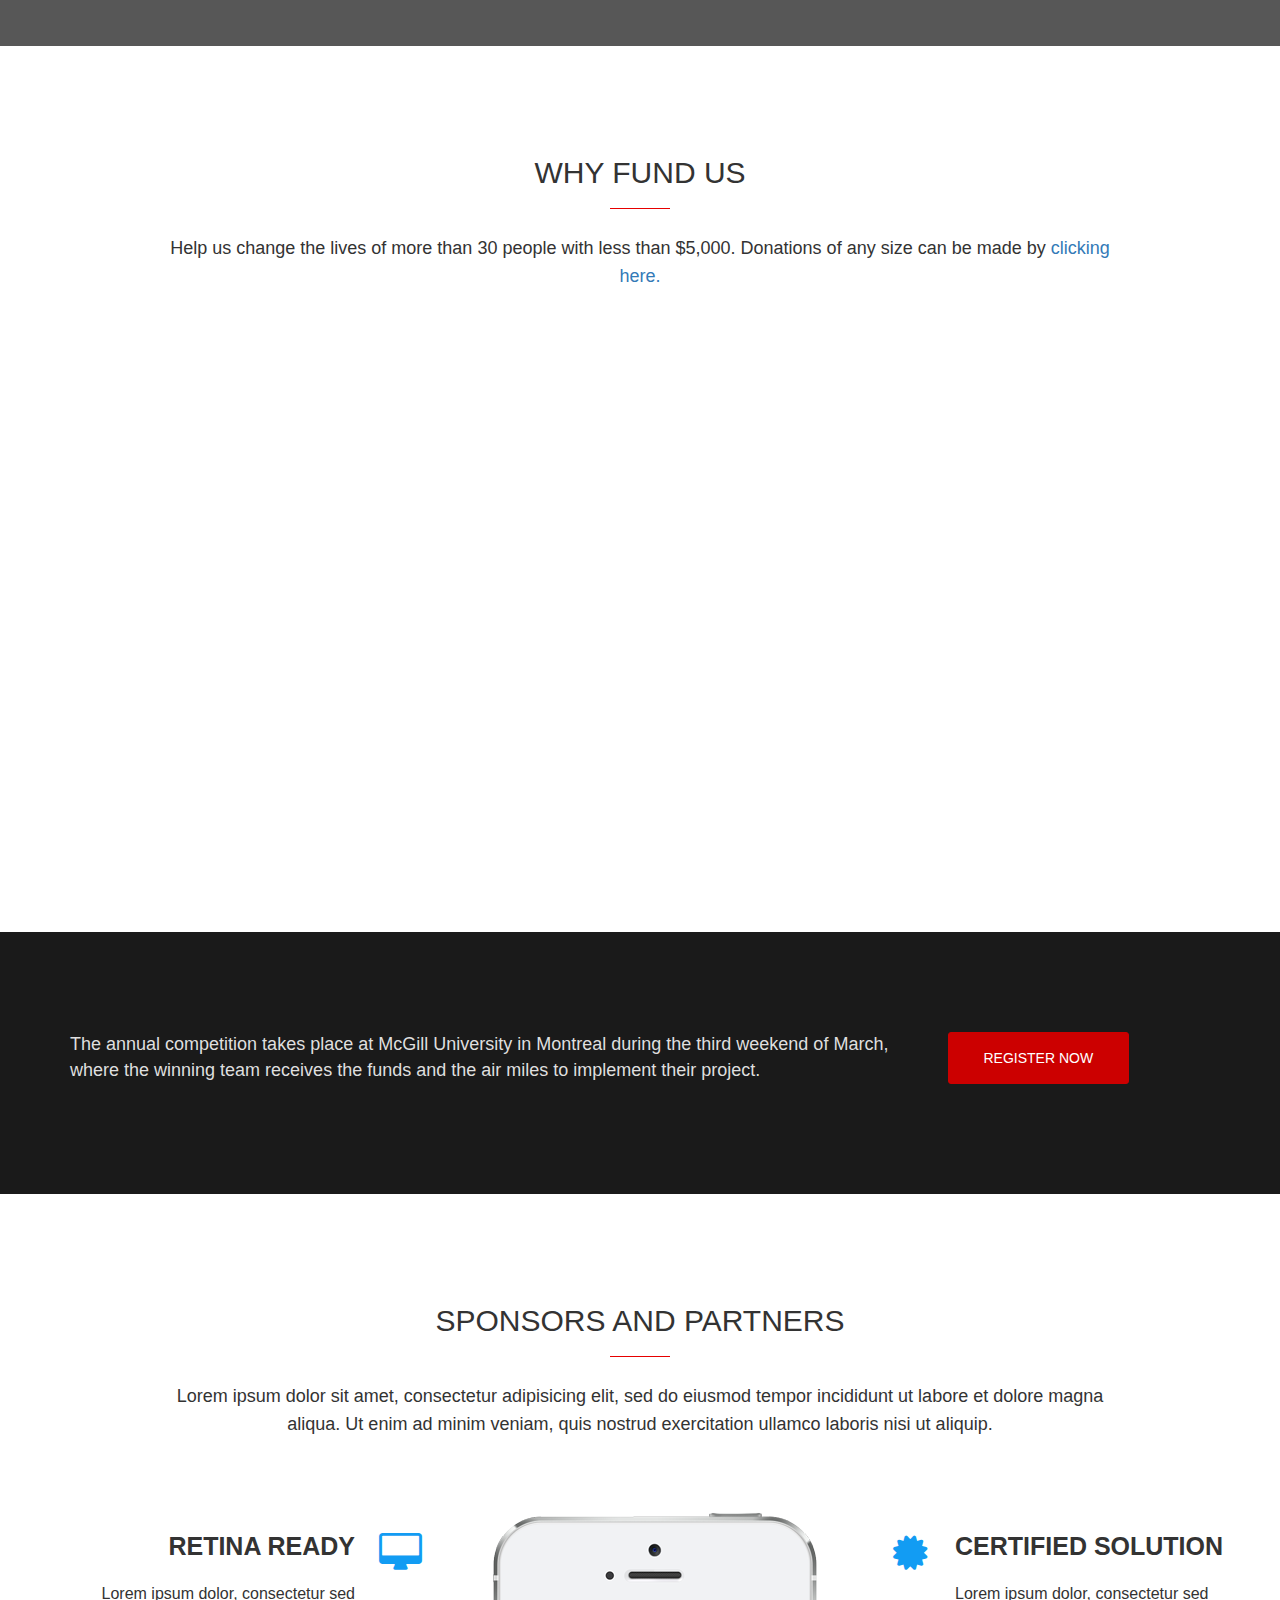
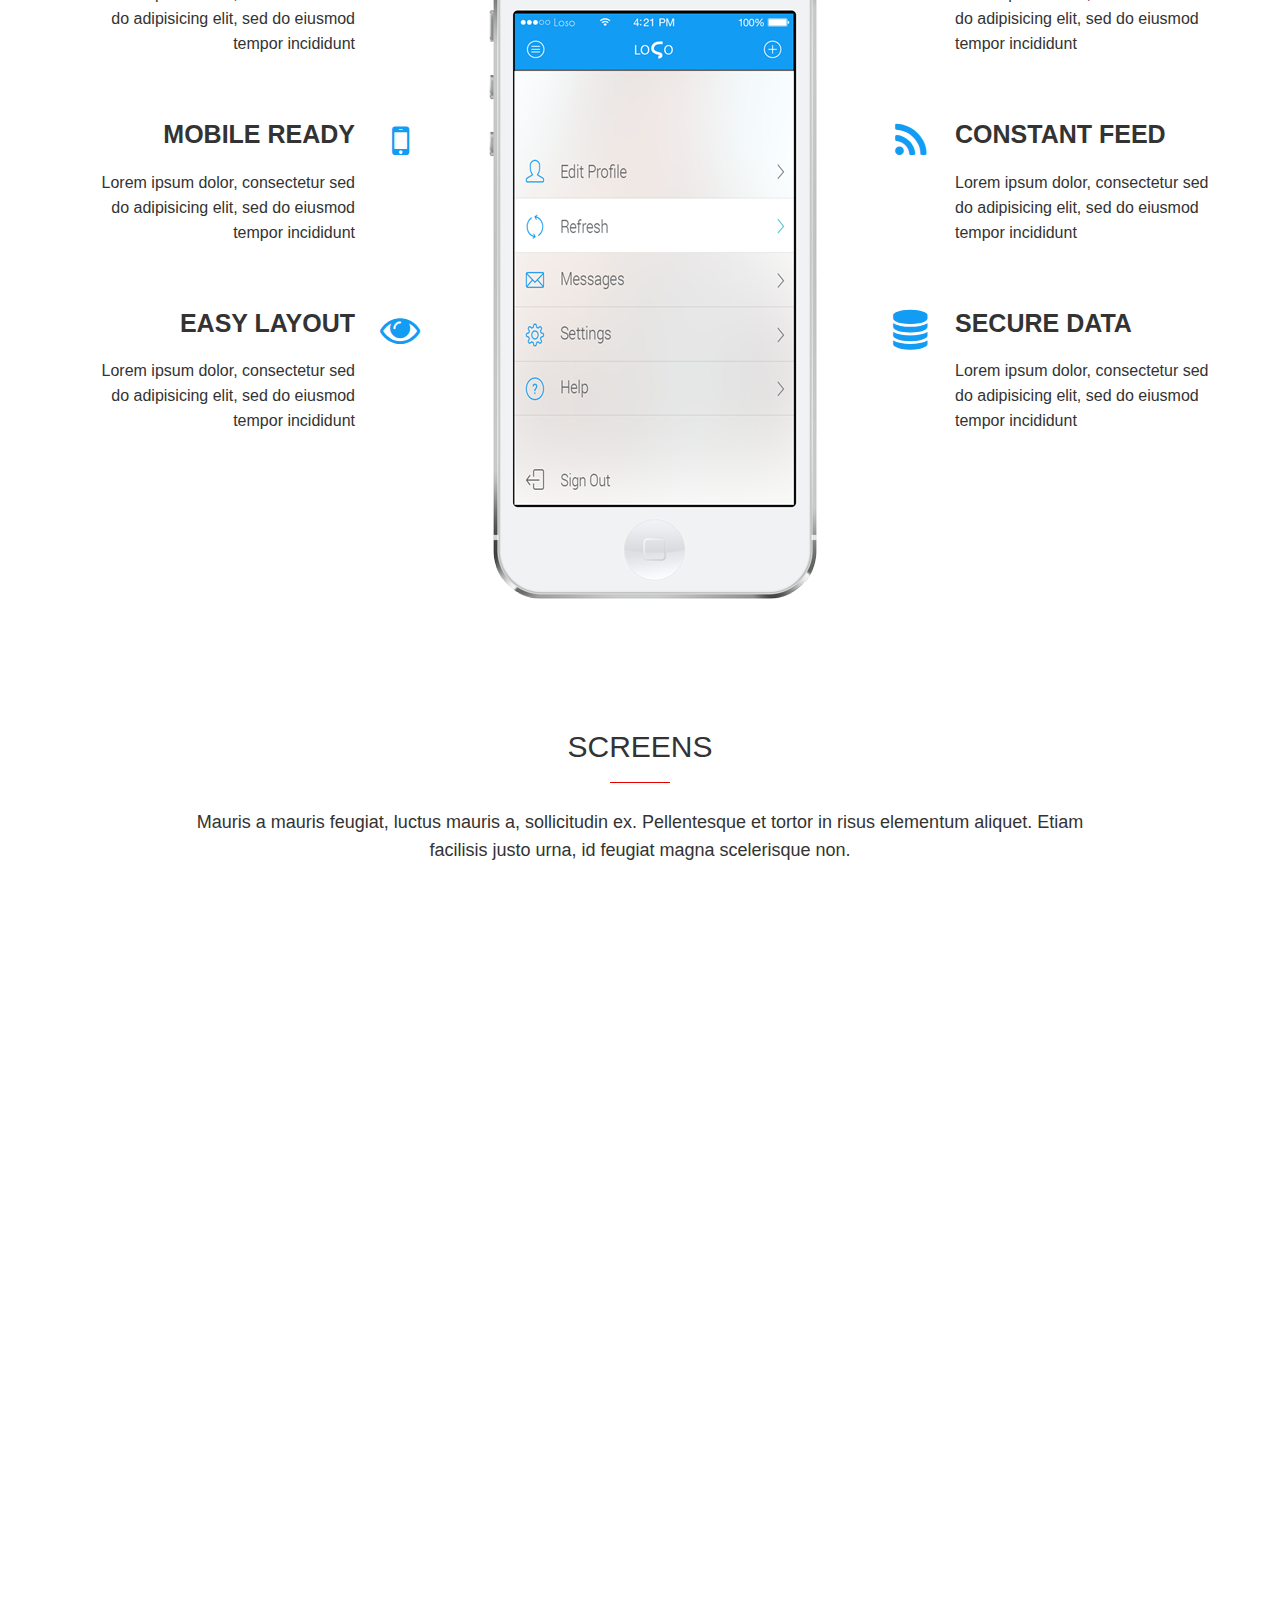
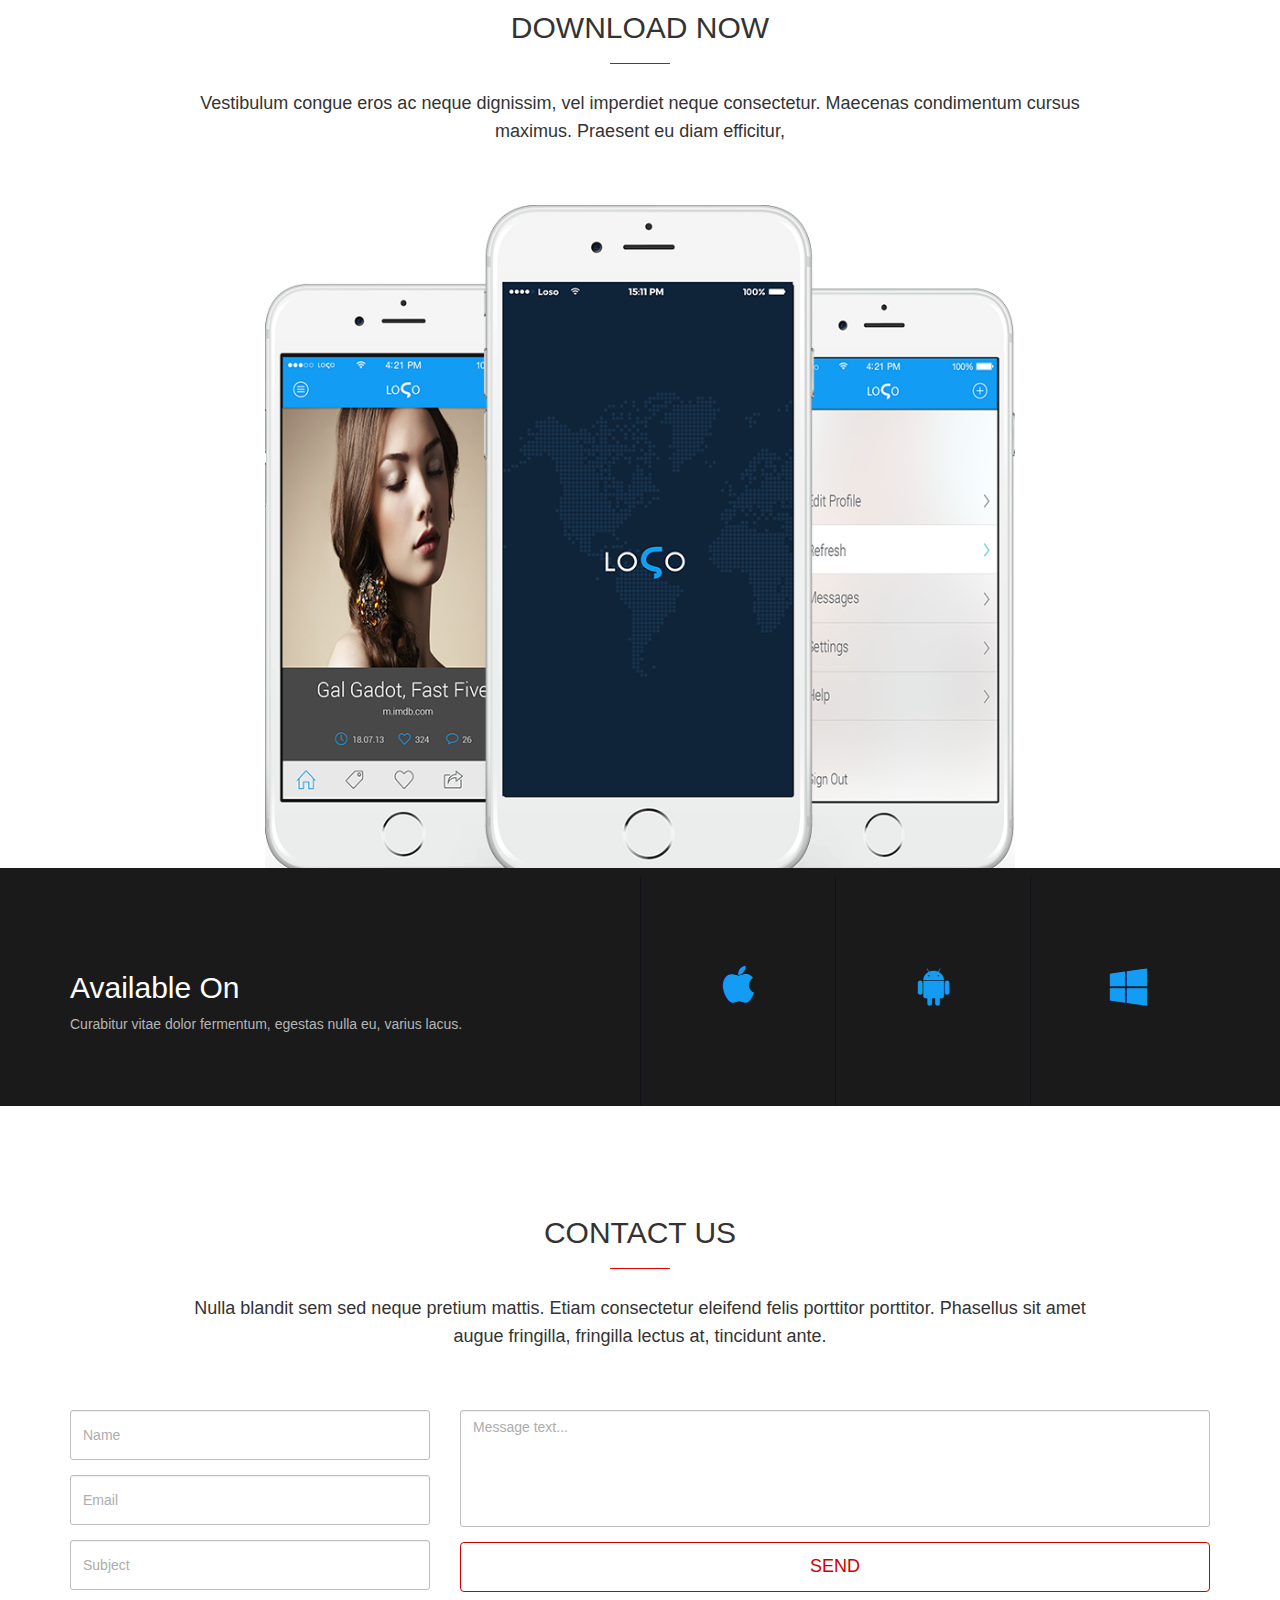
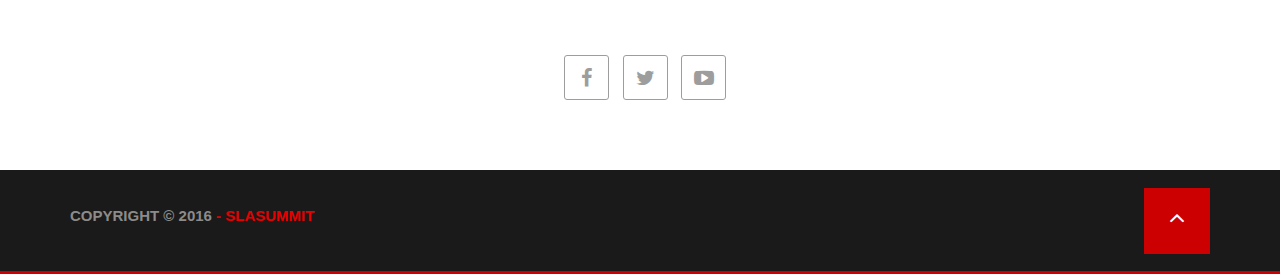
==== commit 00e66eaf: "where great minds meet section updated, why fund us padding modified and register now section" ====
--- a/index.html
+++ b/index.html
@@ -130,6 +130,59 @@
                 </div>
             </div>
             
+        <section class="counter">
+            <div class="counter-overlay">
+                <div class="container">
+                    <div class="row">
+                        <div class="col-md-10 col-md-offset-1">
+
+                            <!-- About us title and description-->
+                            <div class="section-title" style="padding-top: 0px">
+                                <h2 style=" color: #fff; ">Where Great Minds Meet.</h2>
+
+                                <br><br>
+                                <div class="text-center">
+                                    <h4 style=" color: #fff; " >Speaker series. Networking. Workshops. Project Implementation. Latin America. </h4></div>
+                            </div>
+                        </div>
+                    </div>
+                    <div class="row text-center">
+                        <div class="col-md-3">
+                            <div class="counter-item">
+                                <div><i class="fa fa-university"></i></div>
+                                <h2><span class="counter-num">150</span><span>+</span></h2>
+                                <p>Top University students from all over the world</p>
+                            </div>
+                        </div>
+                        
+                        <div class="col-md-3">
+                            <div class="counter-item">
+                                <div><i class="fa fa-puzzle-piece"></i></div>
+                                <h2><span class="counter-num">20</span><span>+</span></h2>
+                                <p>Interdisciplinary teams paired with mentors</p>
+                            </div>
+                        </div>
+                        
+                        <div class="col-md-3">
+                            <div class="counter-item">
+                                <div><i class="fa fa-users"></i></div>
+                                <h2><span class="counter-num">3</span><span>+</span></h2>
+                                <p>Partner NGOs in Latin American Communities</p>
+                            </div>
+                        </div>
+                        
+                        <div class="col-md-3">
+                            <div class="counter-item">
+                                <div><i class="fa fa-usd"></i></div>
+                                <h2><span>&#36;</span><span class="counter-num">5000</span></h2>
+                                <p> Prize money to implement the winning project</p>
+                            </div>
+                        </div>
+                    </div>
+                </div>            
+            </div>
+        
+        </section>
             <div class="choose-us-wrapper">
                 <div class="container">
                     
@@ -261,21 +314,21 @@
                 </div>
             </section>
         
+        <!-- Why Fund us --> 
+        
         <section class="why-fund-us" id="WHY-FUND-US"> 
-            <div class="container">
+            <div class="container" >
                 <div class="row">
                     <div class="col-md-10 col-md-offset-1">
                         <div class="section-title">
                             <h2>Why Fund Us</h2>
                             <p>Help us change the lives of more than 30 people with less than $5,000. Donations of any size can be made by <a href="https://www.kisskissbankbank.com/slasummit-2016--3?ref=search">clicking here.</a></p>
                         </div>
-                        
-                        
-                    </div>
-                </div>
-            </div>
-            <div class="container">
-  <div class="row">
+                    </div>
+                </div>
+            </div>
+            <div class="container">
+  <div class="row" style="padding-bottom: 160px;">
     <div class="col-sm-8 col-md-offset-2">
    
 <div class="embed-responsive embed-responsive-16by9">
@@ -284,6 +337,22 @@
     </div>
     </div>
   </div>
+        </section>
+        
+                <!-- Purchase now --> 
+        <section class="purchase-now">
+            <div class="container">
+                <div class="row">
+                    <div class="col-md-9">
+                        <p>The annual competition takes place at McGill University in Montreal during the third weekend of March, where the winning team receives the funds and the air miles to implement their project. 
+                        </p>
+                    </div>
+                    <div class="col-md-3">
+                        <a class="btn btn-primary btn-purchase-now" href="https://www.eply.com/SLASummit2016"> Register Now </a>
+                        
+                    </div>
+                </div>
+            </div>
         </section>
             
         <!-- SPONSORS AND PARTNERS -->
@@ -387,21 +456,7 @@
 
         </section>
         
-        <!-- Purchase now --> 
-        <section class="purchase-now">
-            <div class="container">
-                <div class="row">
-                    <div class="col-md-9">
-                        <p>Lorem ipsum dolor sit amet, consectetur adipisicing elit, sed do eiusmod tempor incididunt ut labore et dolore magna aliqua. Ut enim ad minim veniam, quis nostrud exercitation ullamco laboris nisi ut aliquip.
-                        </p>
-                    </div>
-                    <div class="col-md-3">
-                        <a class="btn btn-primary btn-purchase-now" href="#"> Purchase Now </a>
-                        
-                    </div>
-                </div>
-            </div>
-        </section>
+
         
         <!-- Screens --> 
                <!-- Screens -->
@@ -468,47 +523,6 @@
         </section>
 
         
-        <!-- Counter --> 
-        <section class="counter">
-            <div class="counter-overlay">
-                <div class="container">
-                    <div class="row text-center">
-                        <div class="col-md-3">
-                            <div class="counter-item">
-                                <div><i class="fa fa-cloud-download"></i></div>
-                                <h2><span class="counter-num">1588</span><span>+</span></h2>
-                                <p>Downloads</p>
-                            </div>
-                        </div>
-                        
-                        <div class="col-md-3">
-                            <div class="counter-item">
-                                <div><i class="fa fa-gift"></i></div>
-                                <h2><span class="counter-num">3500</span><span>+</span></h2>
-                                <p>Awards</p>
-                            </div>
-                        </div>
-                        
-                        <div class="col-md-3">
-                            <div class="counter-item">
-                                <div><i class="fa fa-heart-o"></i></div>
-                                <h2><span class="counter-num">199</span><span>+</span></h2>
-                                <p>Likes</p>
-                            </div>
-                        </div>
-                        
-                        <div class="col-md-3">
-                            <div class="counter-item">
-                                <div><i class="fa fa-check"></i></div>
-                                <h2><span class="counter-num">1066</span><span>+</span></h2>
-                                <p>Recommended</p>
-                            </div>
-                        </div>
-                    </div>
-                </div>            
-            </div>
-        
-        </section>
         
         <!--Download Now --> 
         <section class="download-now" id="DOWNLOAD">
--- a/css/style.css
+++ b/css/style.css
@@ -429,8 +429,8 @@
 .btn-purchase-now:focus,
 .btn-purchase-now:visited
 {
-    background-color: #129CF3; 
-    border: 1px solid #129CF3;
+    background-color: #cc0000; 
+    border: 1px solid #cc0000;
     color: #fff; 
     border-radius: 3px; 
     padding: 15px 35px; 
@@ -442,13 +442,13 @@
 }
 
 .btn-purchase-now:hover{
-    background-color: #1274B1;
-    border-color: #316B90;
+    background-color: #ff0000;
+    border-color: #ff0000;
 }
 
 /*============== Counter ================*/ 
 .counter{
-    background-image: url("../images/counter-bg.jpg");
+    background-image: url("../images/people-pattern.jpg");
     background-repeat: no-repeat; 
     background-attachment: fixed; 
     background-size: cover;
@@ -465,7 +465,7 @@
 }
 
 .counter-item i{
-    color: #129CF3; 
+    color: #cc0000; 
     font-size: 60px; 
 }
 
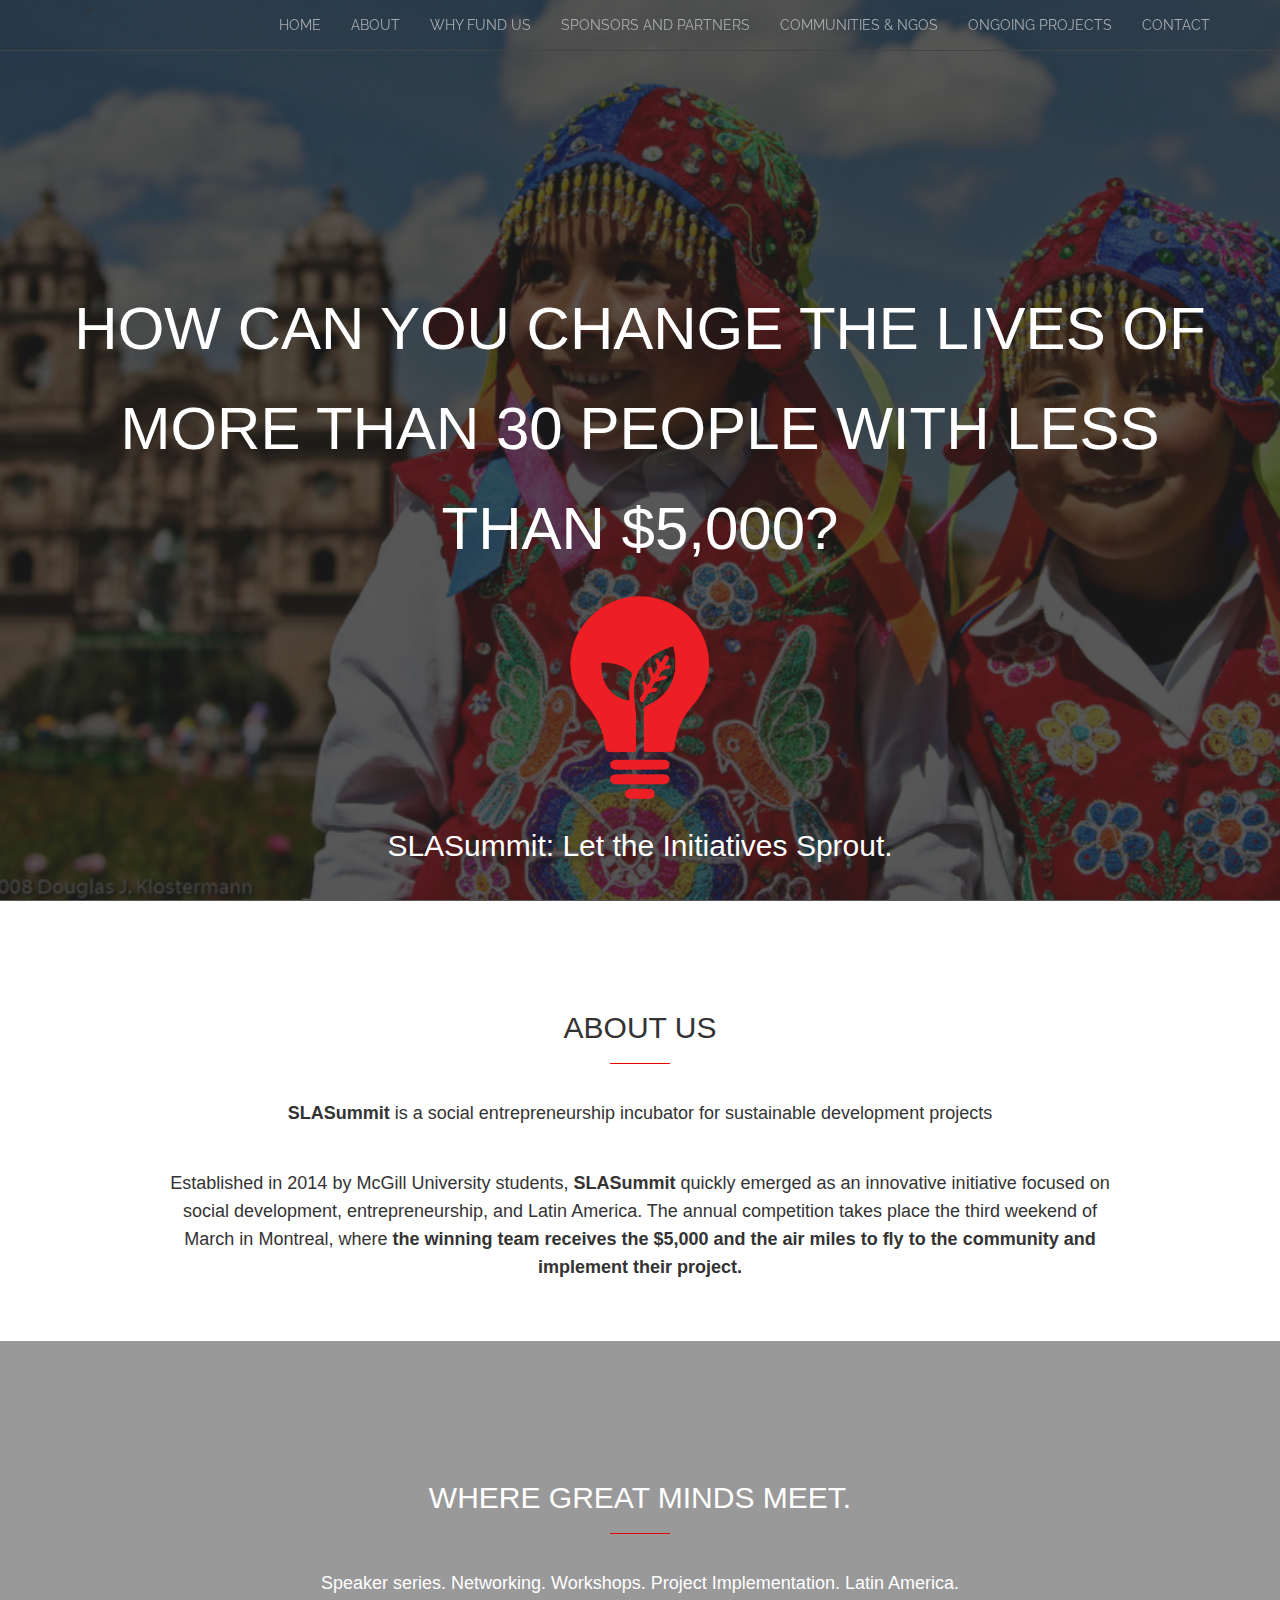
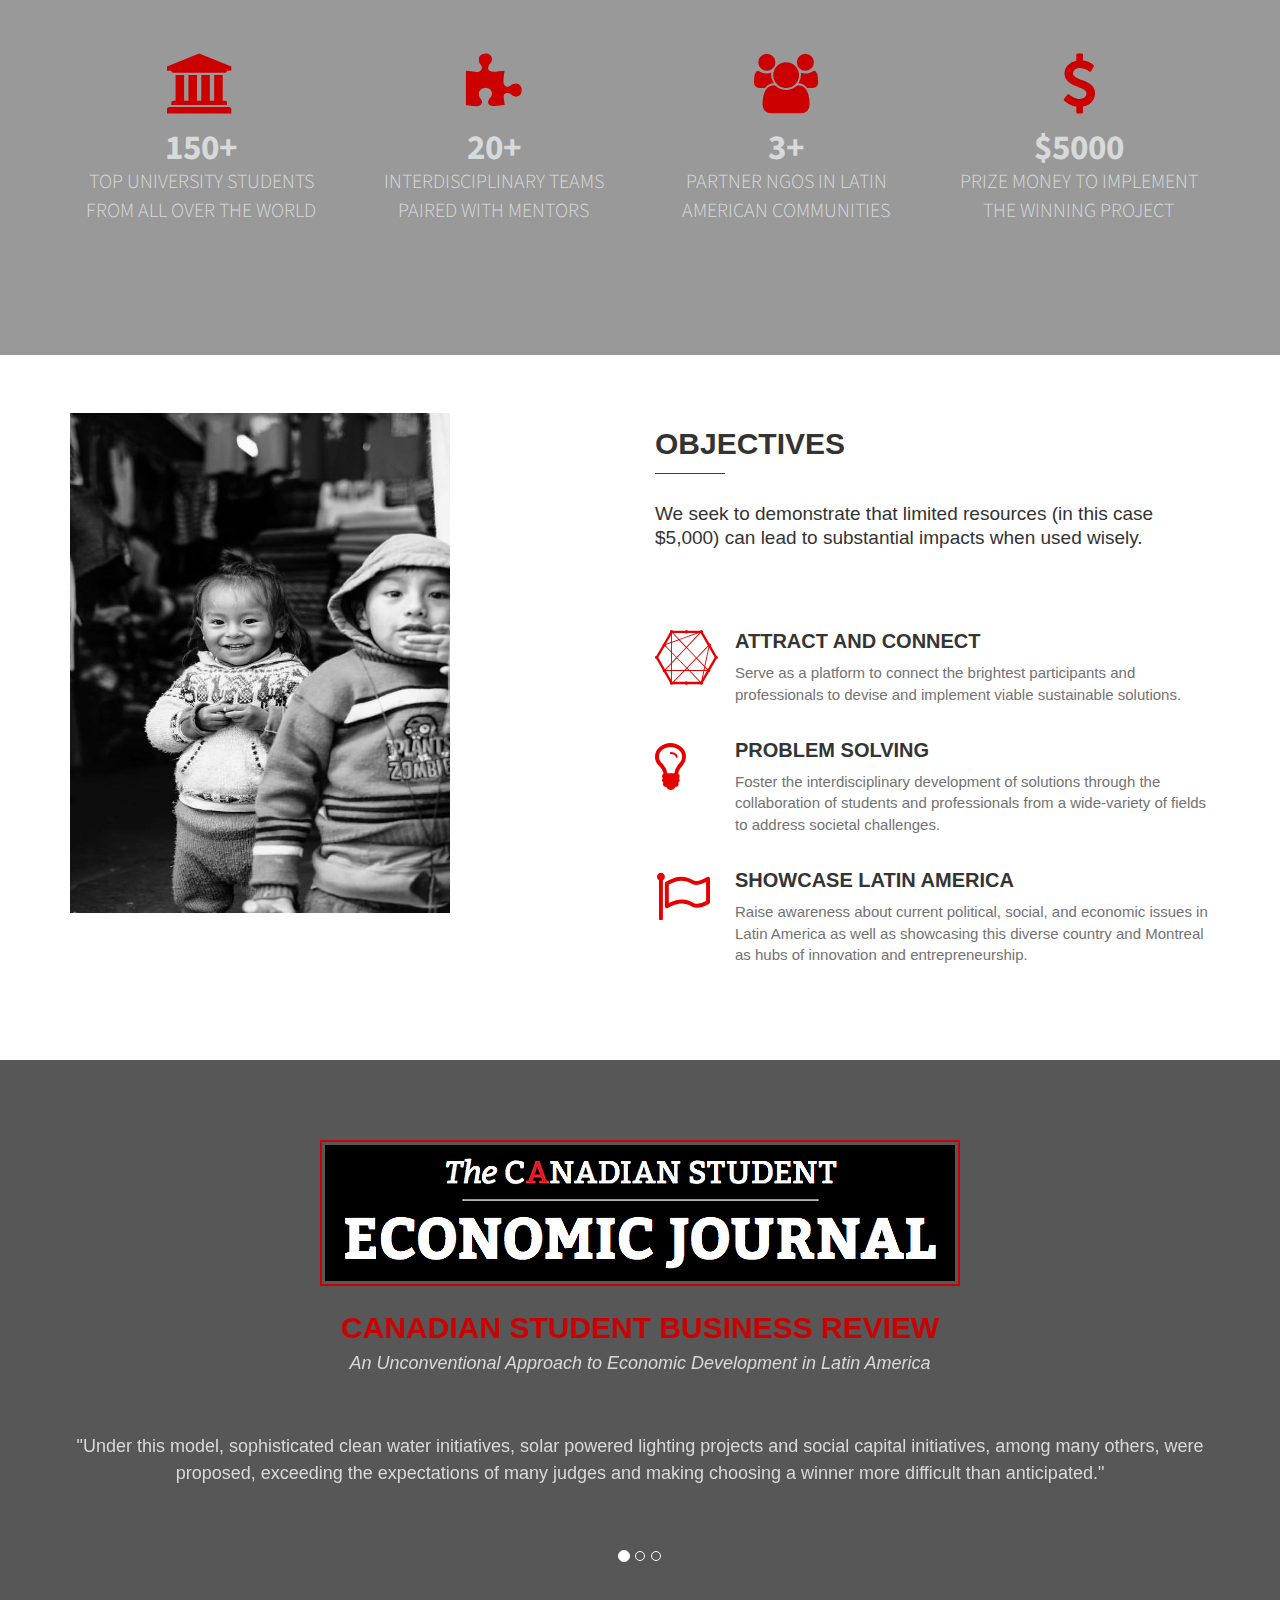
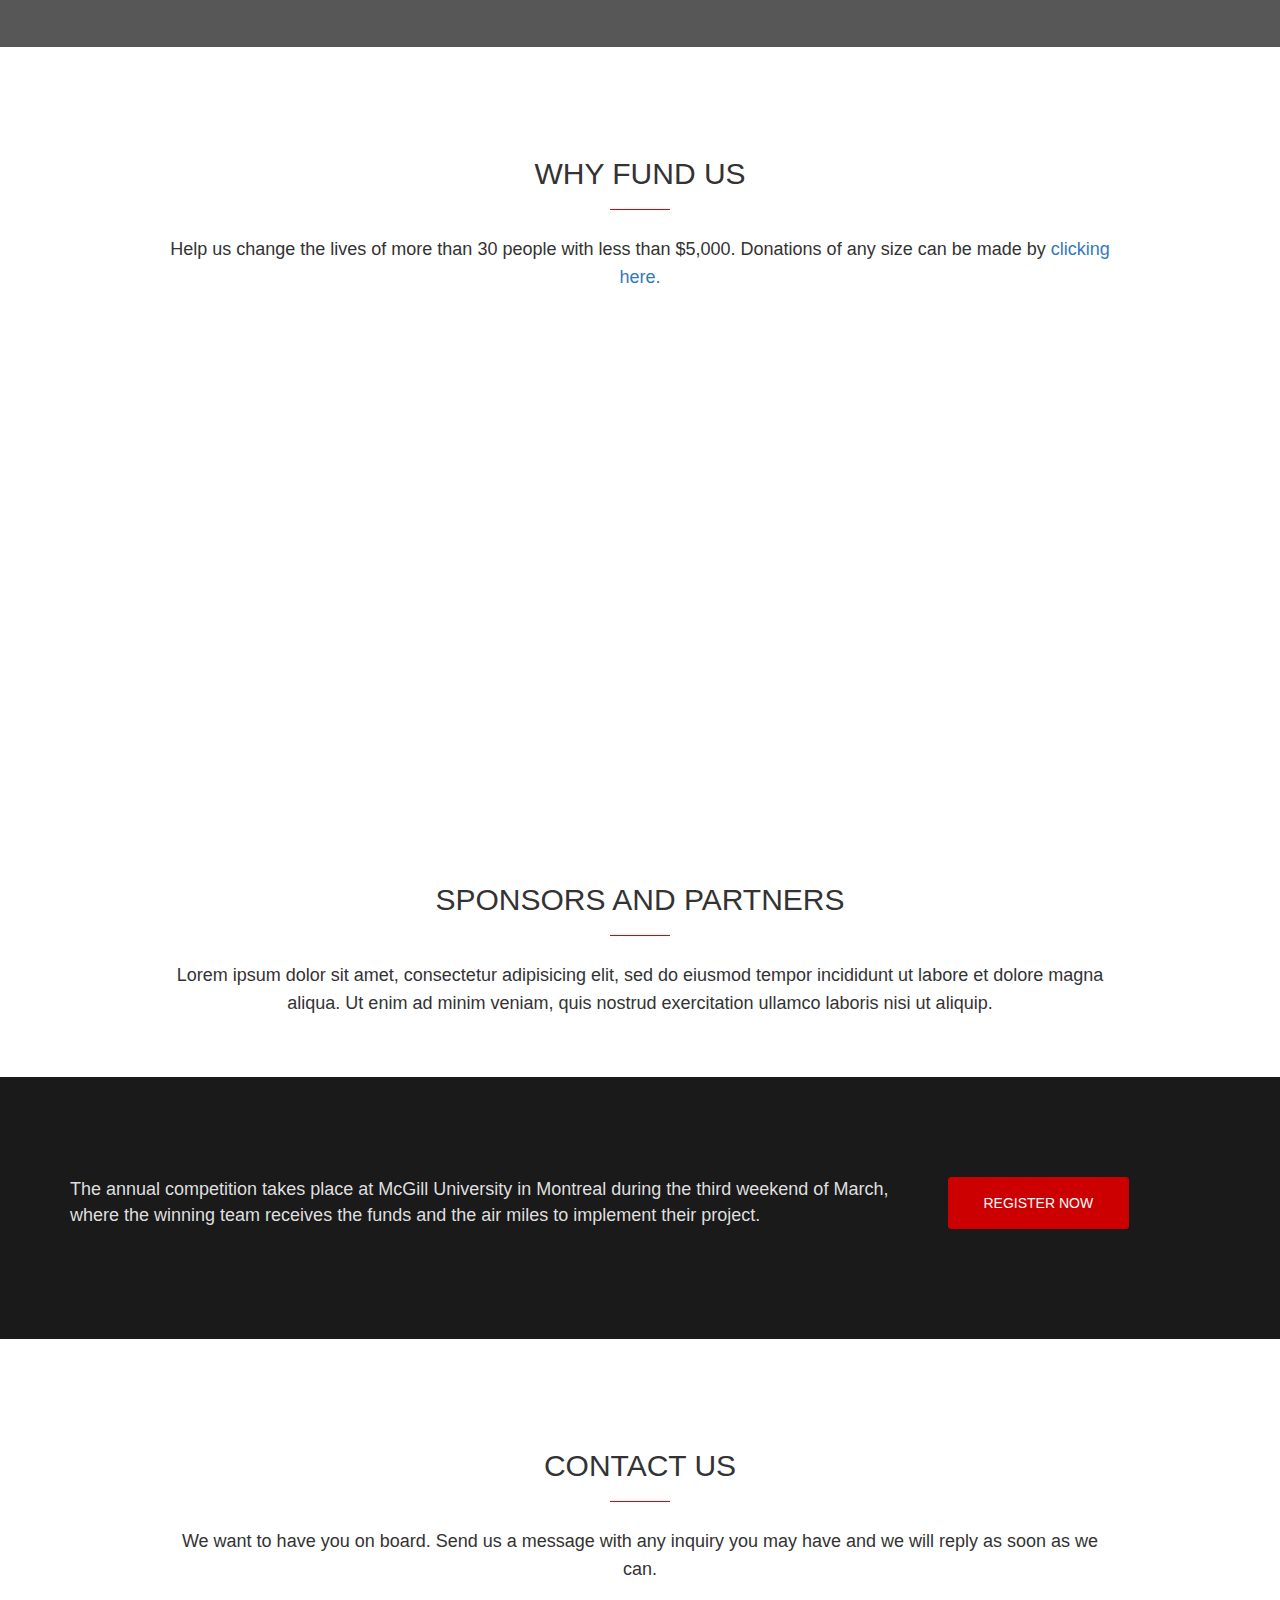
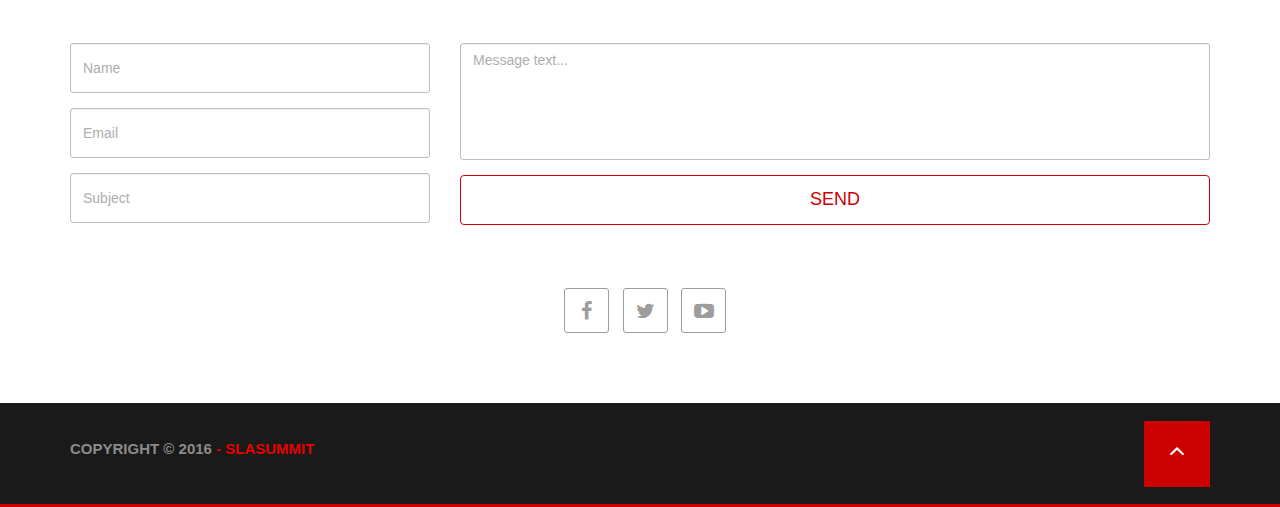
==== commit 1da2b97c: "Slasummit site ready for deployment" ====
--- a/index.html
+++ b/index.html
@@ -23,7 +23,7 @@
                 </div>
 
                 <!-- Collect the nav links, forms, and other content for toggling -->
-                <div class="collapse navbar-collapse wow fadeIn" id="loso-example-navbar-collapse-1" data-wow-delay="3s">>
+                <div class="collapse navbar-collapse wow fadeIn" id="loso-example-navbar-collapse-1" data-wow-delay="4s">>
                   <ul class="nav navbar-nav navbar-right">
                         <li><a href="#HOME" class="nav-item">HOME</a></li>
                         <li><a href="#ABOUT" class="nav-item">ABOUT</a></li>
@@ -88,8 +88,8 @@
                         <div class="col-md-12">
                             <div class="header-text text-center wow fadeIn" data-wow-duration="2s" >
                                 <!--Title and Description--> 
-                                <h1><br><br><br><br><br><br>
-                                    <br><br><strong>How Can You Change the lives of More than 30 people with less than $5,000?</strong></h1>
+                                <h1 style=" color: #fff; font-size: 60px; line-height: 100px; font-weight: 500">
+                                    <br><br>How Can You Change the lives of More than 30 people with less than $5,000?</h1>
                             </div>
                         </div>
                     </div>
@@ -97,11 +97,23 @@
                     <div class="row">
                         <div class="col-md-10 col-md-offset-1">
                             <!-- Logo -->
-                            <div class="logo text-center wow fadeIn" data-wow-duration="3s" data-wow-delay="2s">
+                            <div class="logo text-center wow fadeIn" data-wow-duration="3s" data-wow-delay="2.2s" style="padding-bottom: 0px;">
                                 <img src="images/lightbulb%20filled%20rotated.png" alt="logo" width="160" height="220">
                             </div>
                         </div>
                     </div>
+                    
+                     <div class="row">
+                        <div class="col-md-12">
+                            <div class="text-center wow fadeIn"  data-wow-delay="3s">
+                                <!--Title and Description--> 
+                                <h1 style=" color: #fff; font-size: 30px; ">
+                           SLASummit: Let the Initiatives Sprout.</h1>
+                            </div>
+                        </div>
+                    </div>
+                    
+                      
                 
                 </div>
             </div>
@@ -121,8 +133,8 @@
                         
                             <br><br>
                             <div class="text-center">
-                                <h4>A social entrepreneurship incubator for sustainable development projects</h4></div>
-                            <p>Established in 2014 by McGill University students, SLASummit quickly emerged as an innovative initiative focused on social development, entrepreneurship, and Latin America.
+                                <h4><strong>SLASummit</strong> is a social entrepreneurship incubator for sustainable development projects</h4></div>
+                            <p>Established in 2014 by McGill University students, <strong>SLASummit</strong> quickly emerged as an innovative initiative focused on social development, entrepreneurship, and Latin America.
 The annual competition takes place the third weekend of March in Montreal, where <b>the winning team receives the $5,000 and the air miles to fly to the community and implement their project. </b></p>
                         </div>
                     </div>
@@ -328,34 +340,18 @@
                 </div>
             </div>
             <div class="container">
-  <div class="row" style="padding-bottom: 160px;">
-    <div class="col-sm-8 col-md-offset-2">
-   
-<div class="embed-responsive embed-responsive-16by9">
-    <iframe width="420" height="345" src="https://www.youtube.com/embed/Mv2J4qdc68o"></iframe>
-</div>
-    </div>
-    </div>
-  </div>
-        </section>
-        
-                <!-- Purchase now --> 
-        <section class="purchase-now">
-            <div class="container">
-                <div class="row">
-                    <div class="col-md-9">
-                        <p>The annual competition takes place at McGill University in Montreal during the third weekend of March, where the winning team receives the funds and the air miles to implement their project. 
-                        </p>
-                    </div>
-                    <div class="col-md-3">
-                        <a class="btn btn-primary btn-purchase-now" href="https://www.eply.com/SLASummit2016"> Register Now </a>
-                        
-                    </div>
-                </div>
-            </div>
-        </section>
-            
-        <!-- SPONSORS AND PARTNERS -->
+                  <div class="row">
+                    <div class="col-sm-8 col-md-offset-2">
+
+                <div class="embed-responsive embed-responsive-16by9">
+                    <iframe width="420" height="345" src="https://www.youtube.com/embed/Mv2J4qdc68o"></iframe>
+                </div>
+                    </div>
+                    </div>
+                  </div>
+        </section>
+        
+                <!-- SPONSORS AND PARTNERS -->
         <section class="sponsors" id="SPONSORS"> 
             <div class="container">
                 <div class="row">
@@ -369,237 +365,33 @@
                     </div>
                 </div>
                     
-                    <div class="sponsors-inner-wrapper">
-                    <div class="container">
-                        <div class="row">
-                            <div class="col-md-4">
-                                <!-- left feature item 01 --> 
-                                <div class="left-feature-item">
-                                    <!-- Icon --> 
-                                    <div class="left-feature-item-icon">
-                                        <i class="fa fa-desktop"></i>
-                                    </div>
-                                    <!--Feature item title and description -->
-                                    <h3>RETINA READY</h3><p>
-                                    Lorem ipsum dolor, consectetur sed do adipisicing elit, sed do eiusmod tempor incididunt</p>
-                                </div>
-                                
-                                <!-- left feature item 02 --> 
-                                <div class="left-feature-item">
-                                    <!-- Icon --> 
-                                    <div class="left-feature-item-icon">
-                                        <i class="fa fa-mobile"></i>
-                                    </div>
-                                    <!--Feature item title and description -->
-                                    <h3>MOBILE READY</h3><p>
-                                    Lorem ipsum dolor, consectetur sed do adipisicing elit, sed do eiusmod tempor incididunt</p>
-                                </div>
-                                
-                                <!-- left feature item 03 --> 
-                                <div class="left-feature-item">
-                                    <!-- Icon --> 
-                                    <div class="left-feature-item-icon">
-                                        <i class="fa fa-eye"></i>
-                                    </div>
-                                    <!--Feature item title and description -->
-                                    <h3>EASY LAYOUT</h3><p>
-                                    Lorem ipsum dolor, consectetur sed do adipisicing elit, sed do eiusmod tempor incididunt</p>
-                                </div>
-                            </div>
-                            
-                            <div class="col-md-4"> 
-                                <div class="feature-iphone">
-                                    <img src="images/iphone-02.png" alt="feature iphone">
-                                </div>
-                            </div>
-                            
-                            <div class="col-md-4" >
-                                <!-- RIGHT FEATURE ITEM 01 -->
-                                <div class="right-feature-item" >
-                                    <div class="right-feature-item-icon">
-                                        <i class="fa fa-certificate">
-                                        </i>
-                                    </div>
-                                    <h3>CERTIFIED SOLUTION</h3>
-                                    <p>
-                                    Lorem ipsum dolor, consectetur sed do adipisicing elit, sed do eiusmod tempor incididunt</p>
-                                </div>
-                                
-                                 <!-- RIGHT FEATURE ITEM 02 -->
-                                <div class="right-feature-item">
-                                    <div class="right-feature-item-icon">
-                                        <i class="fa fa-rss">
-                                        </i>
-                                    </div>
-                                    <h3>CONSTANT FEED</h3>
-                                    <p>
-                                    Lorem ipsum dolor, consectetur sed do adipisicing elit, sed do eiusmod tempor incididunt</p>
-                                </div>
-                                
-                                 <!-- RIGHT FEATURE ITEM 03 -->
-                                <div class="right-feature-item">
-                                    <div class="right-feature-item-icon">
-                                        <i class="fa fa-database">
-                                        </i>
-                                    </div>
-                                    <h3>SECURE DATA</h3>
-                                    <p>
-                                    Lorem ipsum dolor, consectetur sed do adipisicing elit, sed do eiusmod tempor incididunt</p>
-                                </div>
-                            </div>
-                            
-                        </div>
-                    </div>
-                    </div>
-                </div>
-            
-
-        </section>
-        
-
-        
-        <!-- Screens --> 
-               <!-- Screens -->
-        <section class="screens" id="SCREENS">
-        
-            <div class="container">
-            
-                <div class="row">
-                
-                    <div class="col-md-10 col-md-offset-1">
-                    
-                        <div class="section-title">
-                        
-                            <h2> Screens </h2>
-                            <p>Mauris a mauris feugiat, luctus mauris a, sollicitudin ex. Pellentesque et tortor in risus elementum aliquet. Etiam facilisis justo urna, id feugiat magna scelerisque non.
-                            </p>
-                        </div>
-                    
-                    </div>
-                
-                </div>
-            
-            
-            </div>
-            
-            <div class="screen-slider wow bounceInRight" data-wow-duration="1s">
-            
-                <div class="container">
-                    
-                    <div class="row">
-
-                        <div class="bxslider">
-                            
-                            <div class="item">
-                                <img src="images/screen-01.png" alt="screen">
-
-                            </div>
-                            
-                            <div class="item">
-                            <img src="images/screen-02.png" alt="screen">
-
-                            </div>
-                            
-                            <div class="item">
-                                <img src="images/screen-03.png"  alt="screen">
-
-                            </div>
-                            
-                            <div class="item">
-                                <img src="images/screen-04.png" alt="screen">
-                            </div>
-
-                        </div>
-
-                        </div>
-                </div>
-            
-            
-            
-            </div>
-            
-        
-        
-        </section>
-
-        
-        
-        <!--Download Now --> 
-        <section class="download-now" id="DOWNLOAD">
-            <div class="container">
-                <div class="row">
-                    <div class="col-md-10 col-md-offset-1">
-                        <div class="section-title">
-                            <h2>Download Now</h2>
-                            <p>Vestibulum congue eros ac neque dignissim, vel imperdiet neque consectetur. Maecenas condimentum cursus maximus. Praesent eu diam efficitur,</p>
-                        </div>
-                    </div>
-                </div>
-            </div>
-            
-            <div class="container">
-                <div class="row">
-                    <div class="col-md-8 col-md-offset-2">
-                        <img src="images/download-screen.png" alt="download screen">
-                    </div>
-                </div>
-            </div>
-            
-        </section>
-        
-        <!-- Available On --> 
-        <section class="available-on">
-            <div class="container">
-                <div class="row">
-                    <div class="col-md-6">
-                        <div class="available-title">
-                            <h2>Available On</h2>
-                            <p>Curabitur vitae dolor fermentum, egestas nulla eu, varius lacus.</p>
-                        </div>
-                    
-                    </div>
-                    <div class="col-md-6">
-                        <div class="row">
-                            <a href="#">
-                                <div class="col-md-4 no-padding" style="padding-left:0; padding-right:0;" >
-                                    <div class="available-on-item">
-                                        <i class="fa fa-apple"></i>
-                                        <div class="available-on-inner">
-                                        <h2>iOS</h2>
-                                        </div>
-                                    </div>
-                                </div>
-                            </a>
-                            
-                            <a href="#">
-                                <div class="col-md-4 no-padding" style="padding-left:0; padding-right:0;">
-                                    <div class="available-on-item">
-                                        <i class="fa fa-android"></i>
-                                        <div class="available-on-inner">
-                                        <h2>ANDROID</h2>
-                                        </div>
-                                    </div>
-                                </div>
-                            </a>
-                            
-                            <a href="#">
-                                <div class="no-padding col-md-4" style="padding-left:0; padding-right:0;">
-                                    <div class="available-on-item">
-                                        <i class="fa fa-windows"></i>
-                                        <div class="available-on-inner">
-                                        <h2>WINDOWS</h2>
-                                        </div>
-                                    </div>
-                                </div>
-                            </a>
-                            
-                        </div>
-          
-                    </div>
-                </div>
-            </div>
-        
-        </section>
+                   
+                </div>
+            
+
+        </section>
+        
+                <!-- Purchase now --> 
+        <section class="purchase-now">
+            <div class="container">
+                <div class="row">
+                    <div class="col-md-9">
+                        <p>The annual competition takes place at McGill University in Montreal during the third weekend of March, where the winning team receives the funds and the air miles to implement their project. 
+                        </p>
+                    </div>
+                    <div class="col-md-3">
+                        <a class="btn btn-primary btn-purchase-now" href="https://www.eply.com/SLASummit2016"> Register Now </a>
+                        
+                    </div>
+                </div>
+            </div>
+        </section>
+            
+
+
+    
+
+
         
         <!-- Contact Us --> 
         <section class="contact-us" id="CONTACT">
@@ -608,7 +400,7 @@
                     <div class="col-md-10 col-md-offset-1">
                         <div class="section-title">
                             <h2>Contact Us</h2>
-                            <p>Nulla blandit sem sed neque pretium mattis. Etiam consectetur eleifend felis porttitor porttitor. Phasellus sit amet augue fringilla, fringilla lectus at, tincidunt ante.</p>
+                            <p>We want to have you on board. Send us a message with any inquiry you may have and we will reply as soon as we can.</p>
                         </div>
                     </div>
                 </div>
@@ -637,9 +429,9 @@
                     <div class="col-md-12">
                         <div class="social-icons">
                             <ul>
-                                <li><a href="#"><i class="fa fa-facebook"></i></a></li>
-                                <li><a href="#"><i class="fa fa-twitter"></i></a></li>
-                                <li><a href="#"><i class="fa fa-youtube-play"></i></a></li>
+                                <li><a href="https://www.facebook.com/SLASummit/?fref=ts"><i class="fa fa-facebook"></i></a></li>
+                                <li><a href="https://twitter.com/slasummit"><i class="fa fa-twitter"></i></a></li>
+                                <li><a href="https://www.youtube.com/channel/UCisLjv12OicNqHqmYXOcEXg"><i class="fa fa-youtube-play"></i></a></li>
                             </ul>
                         </div>
                     </div>
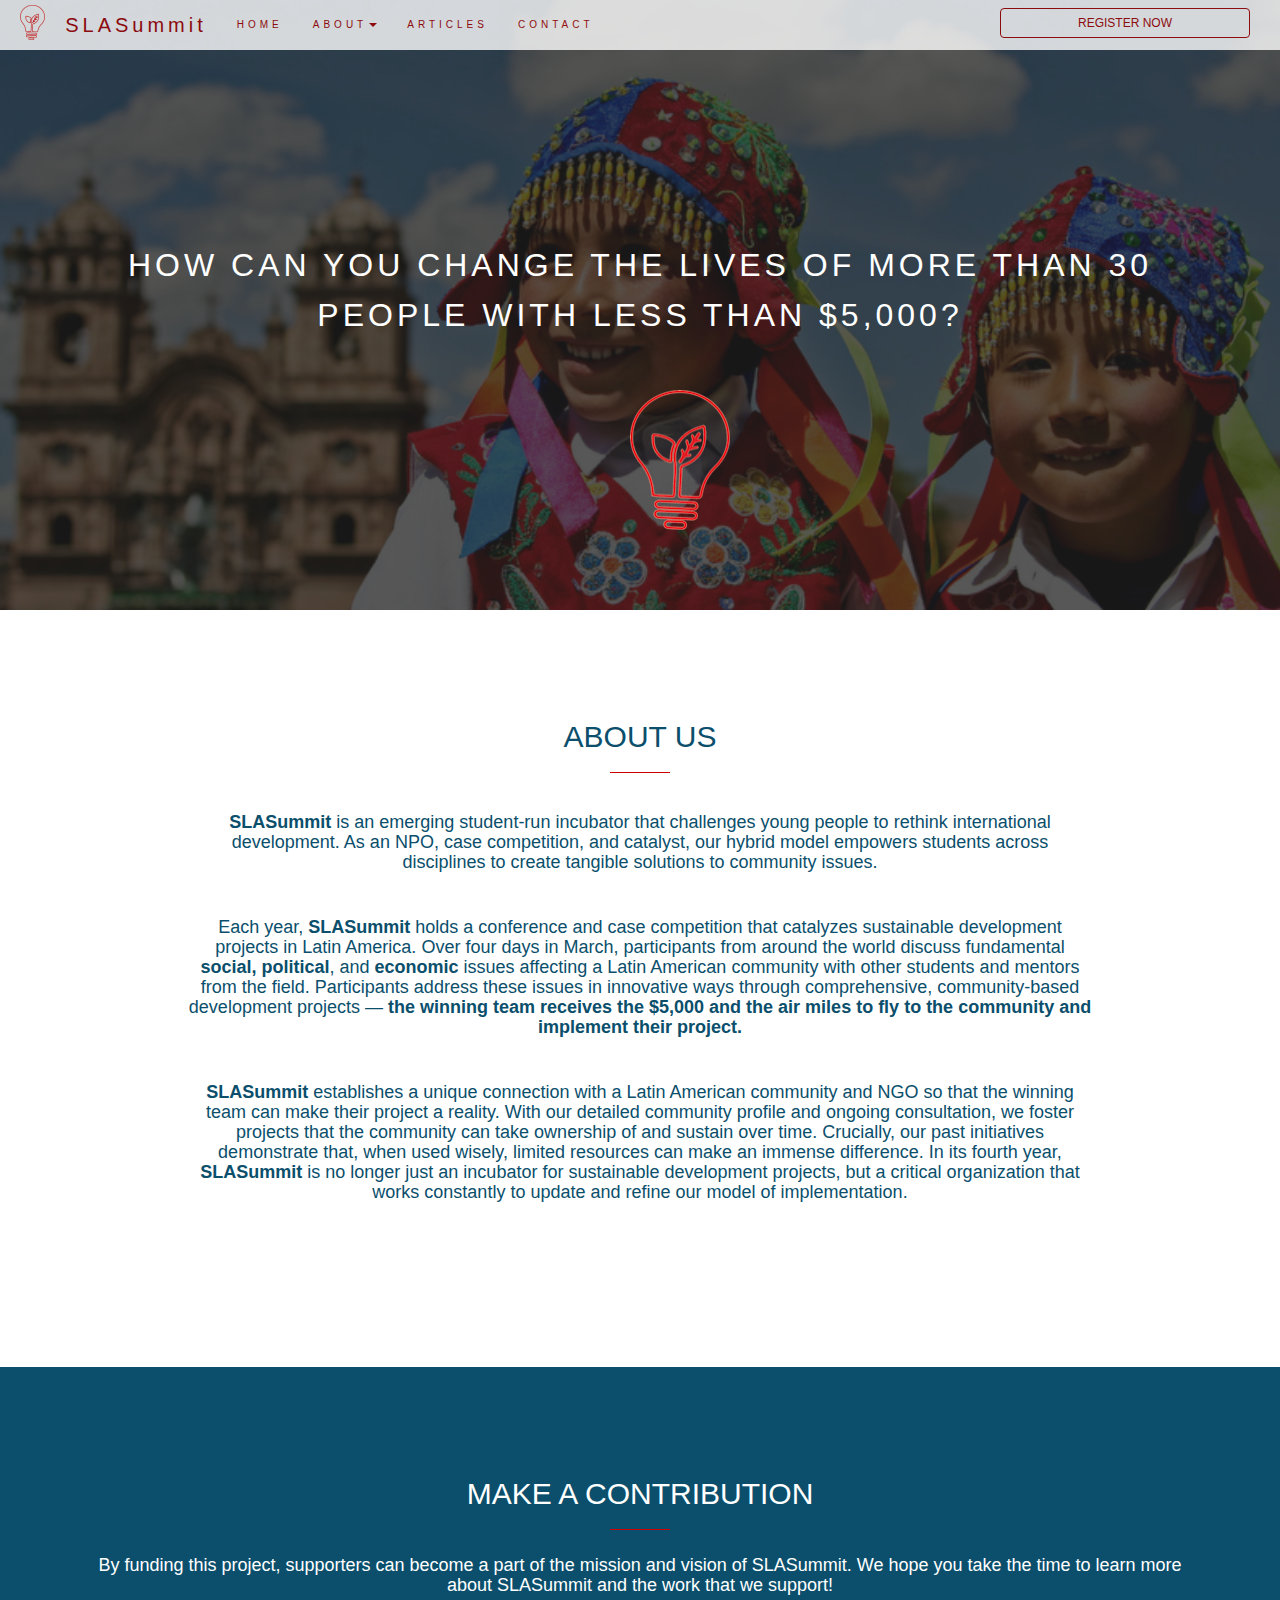
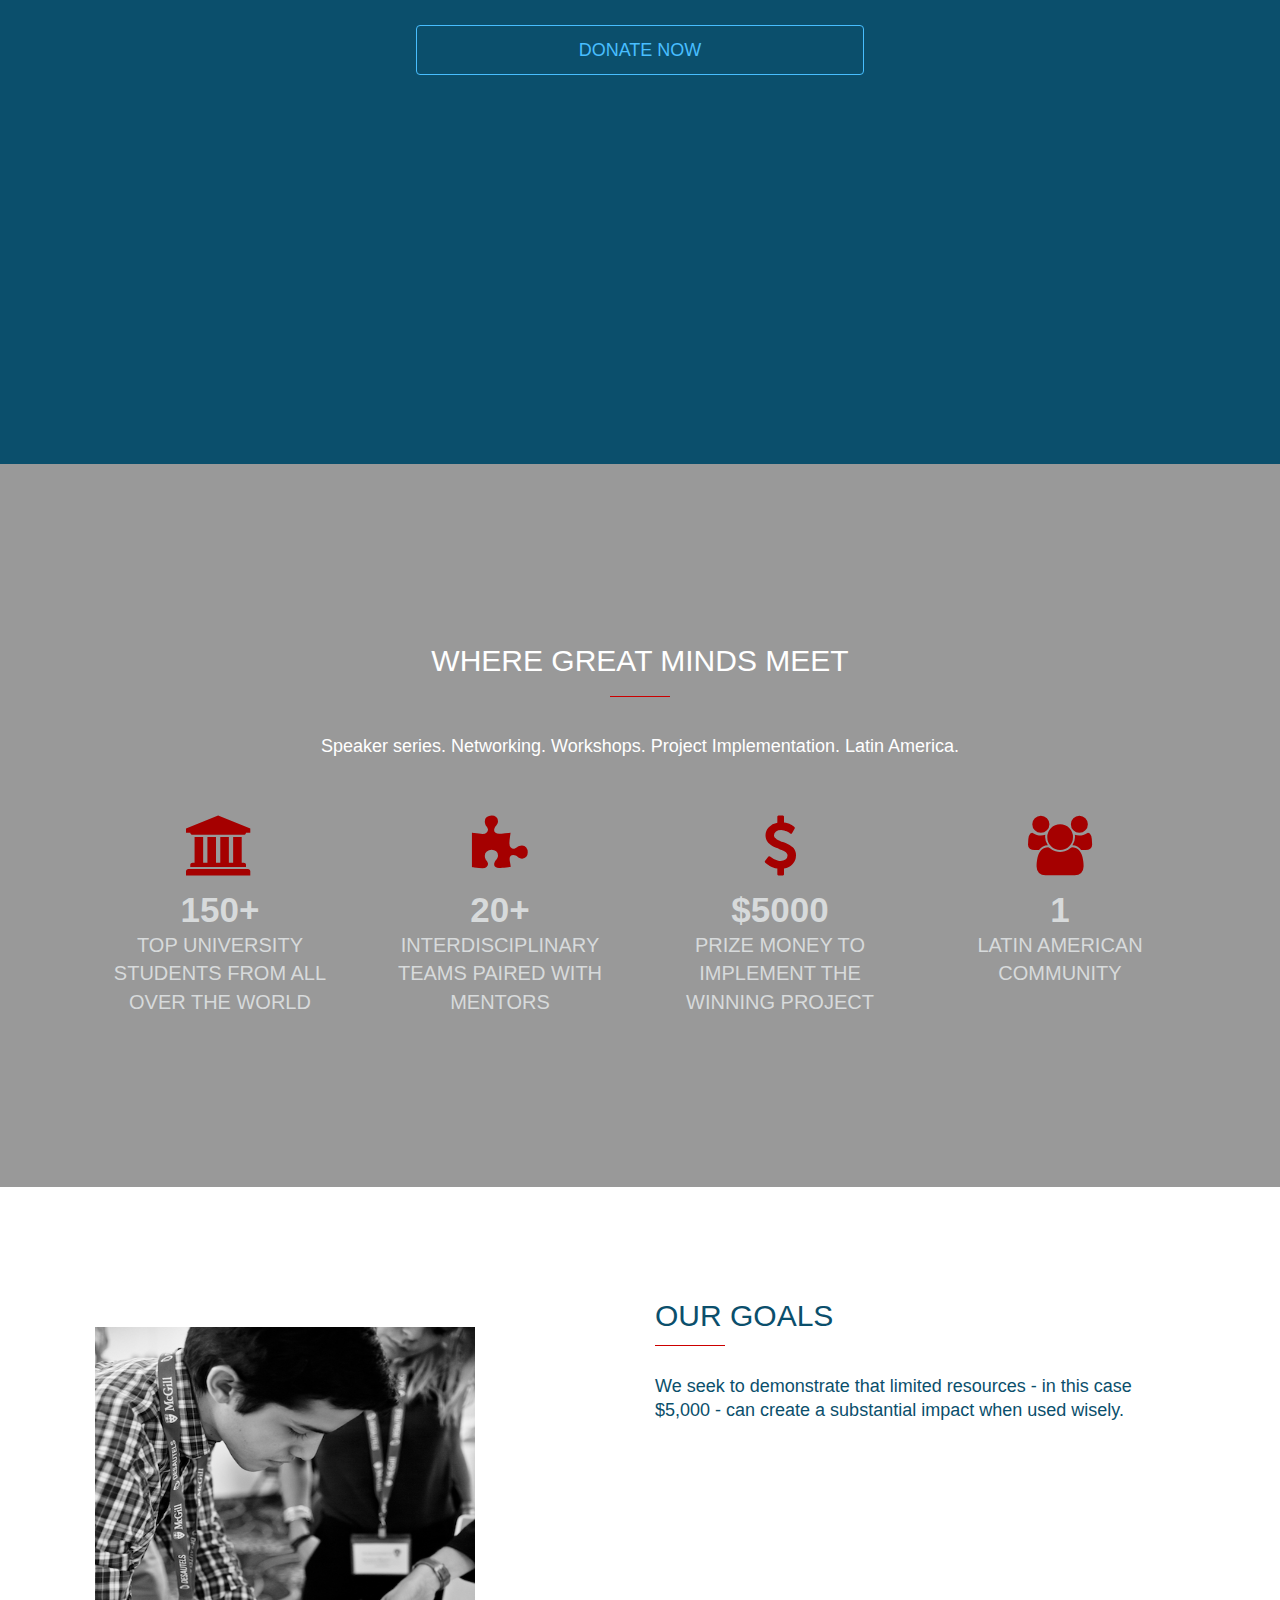
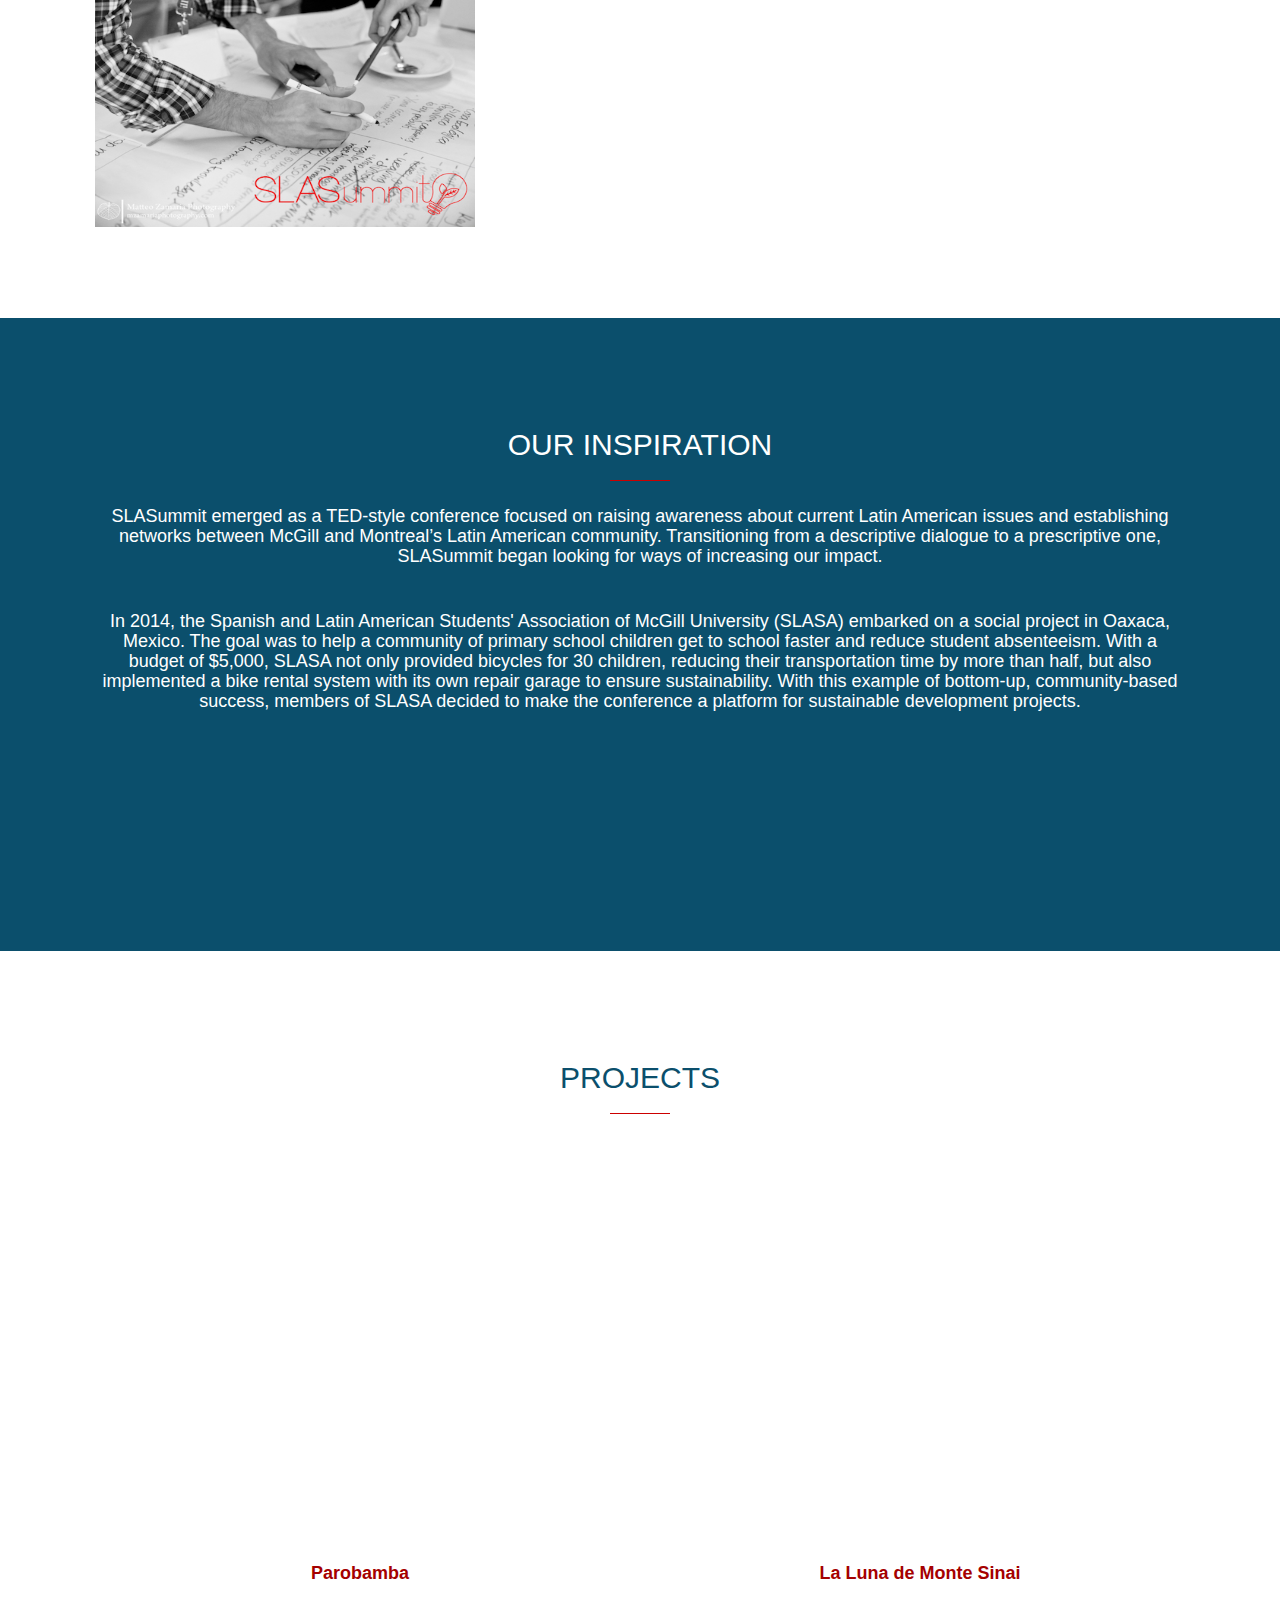
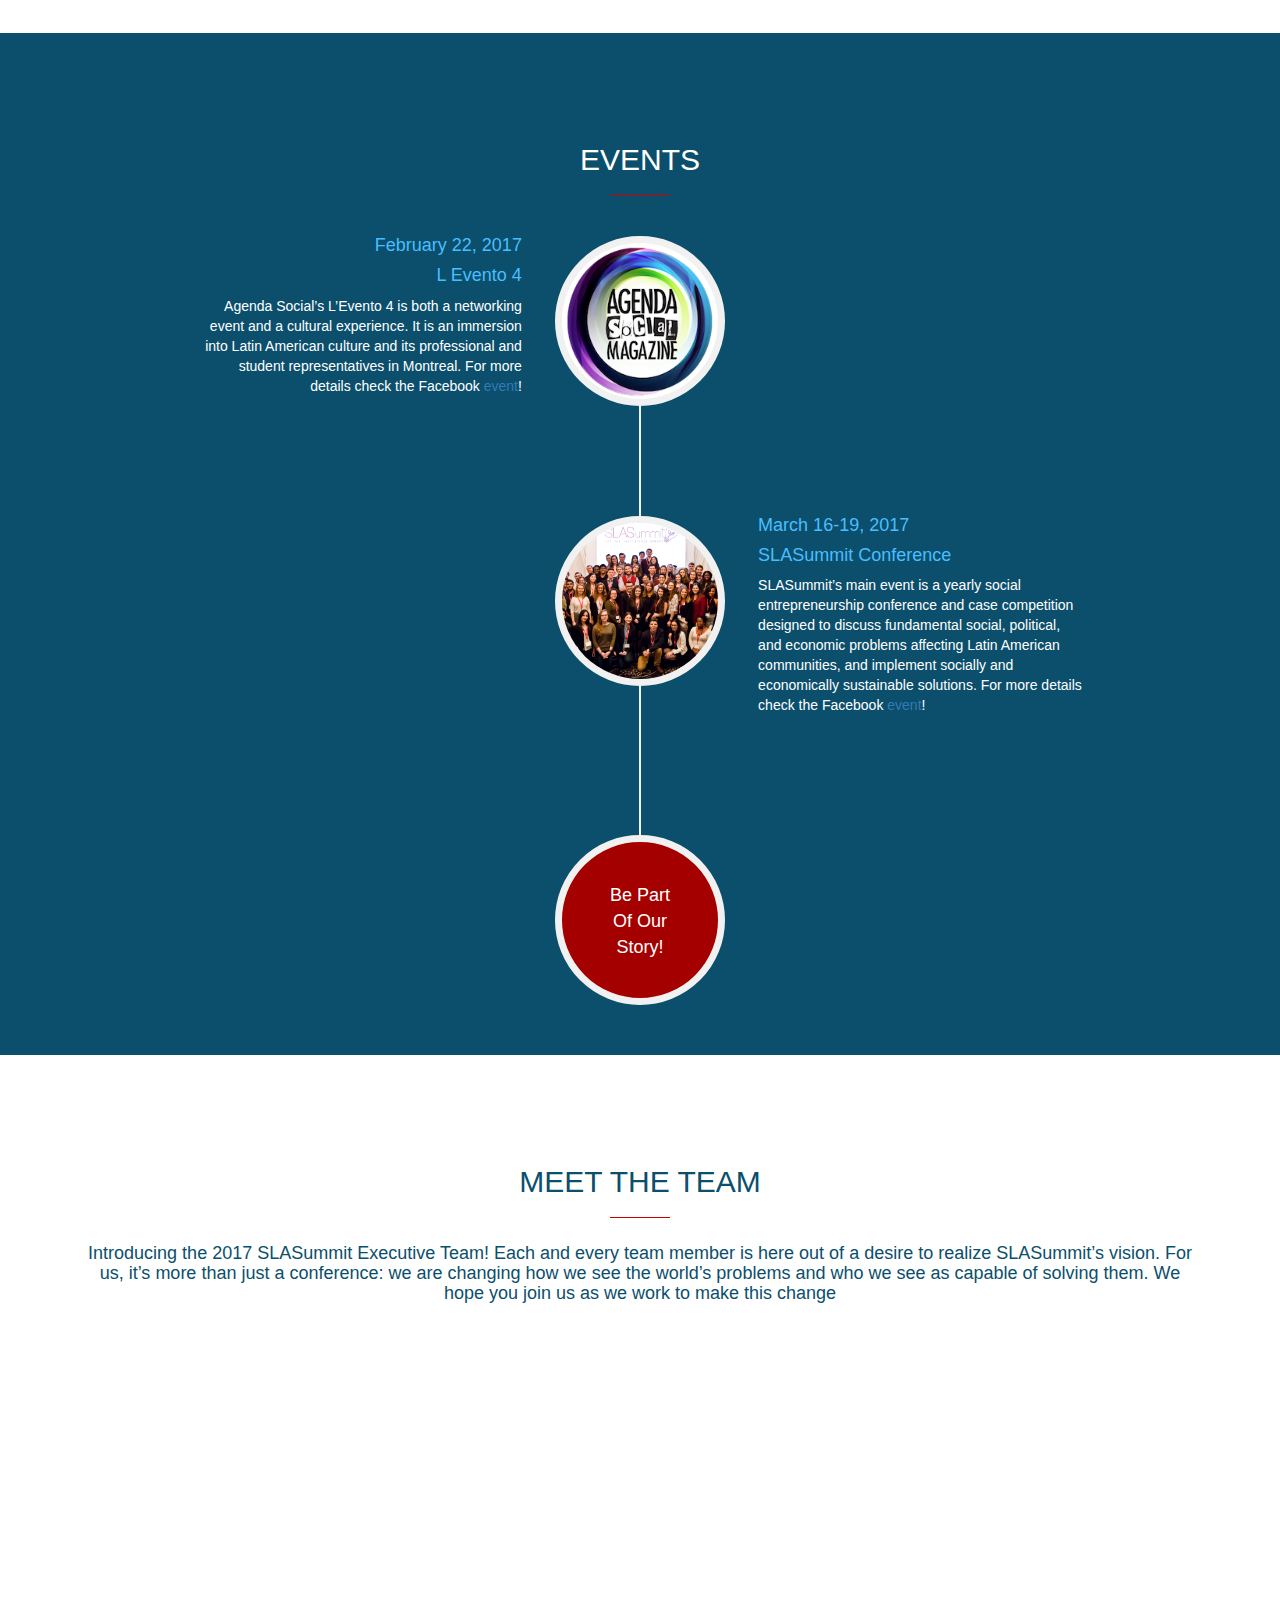
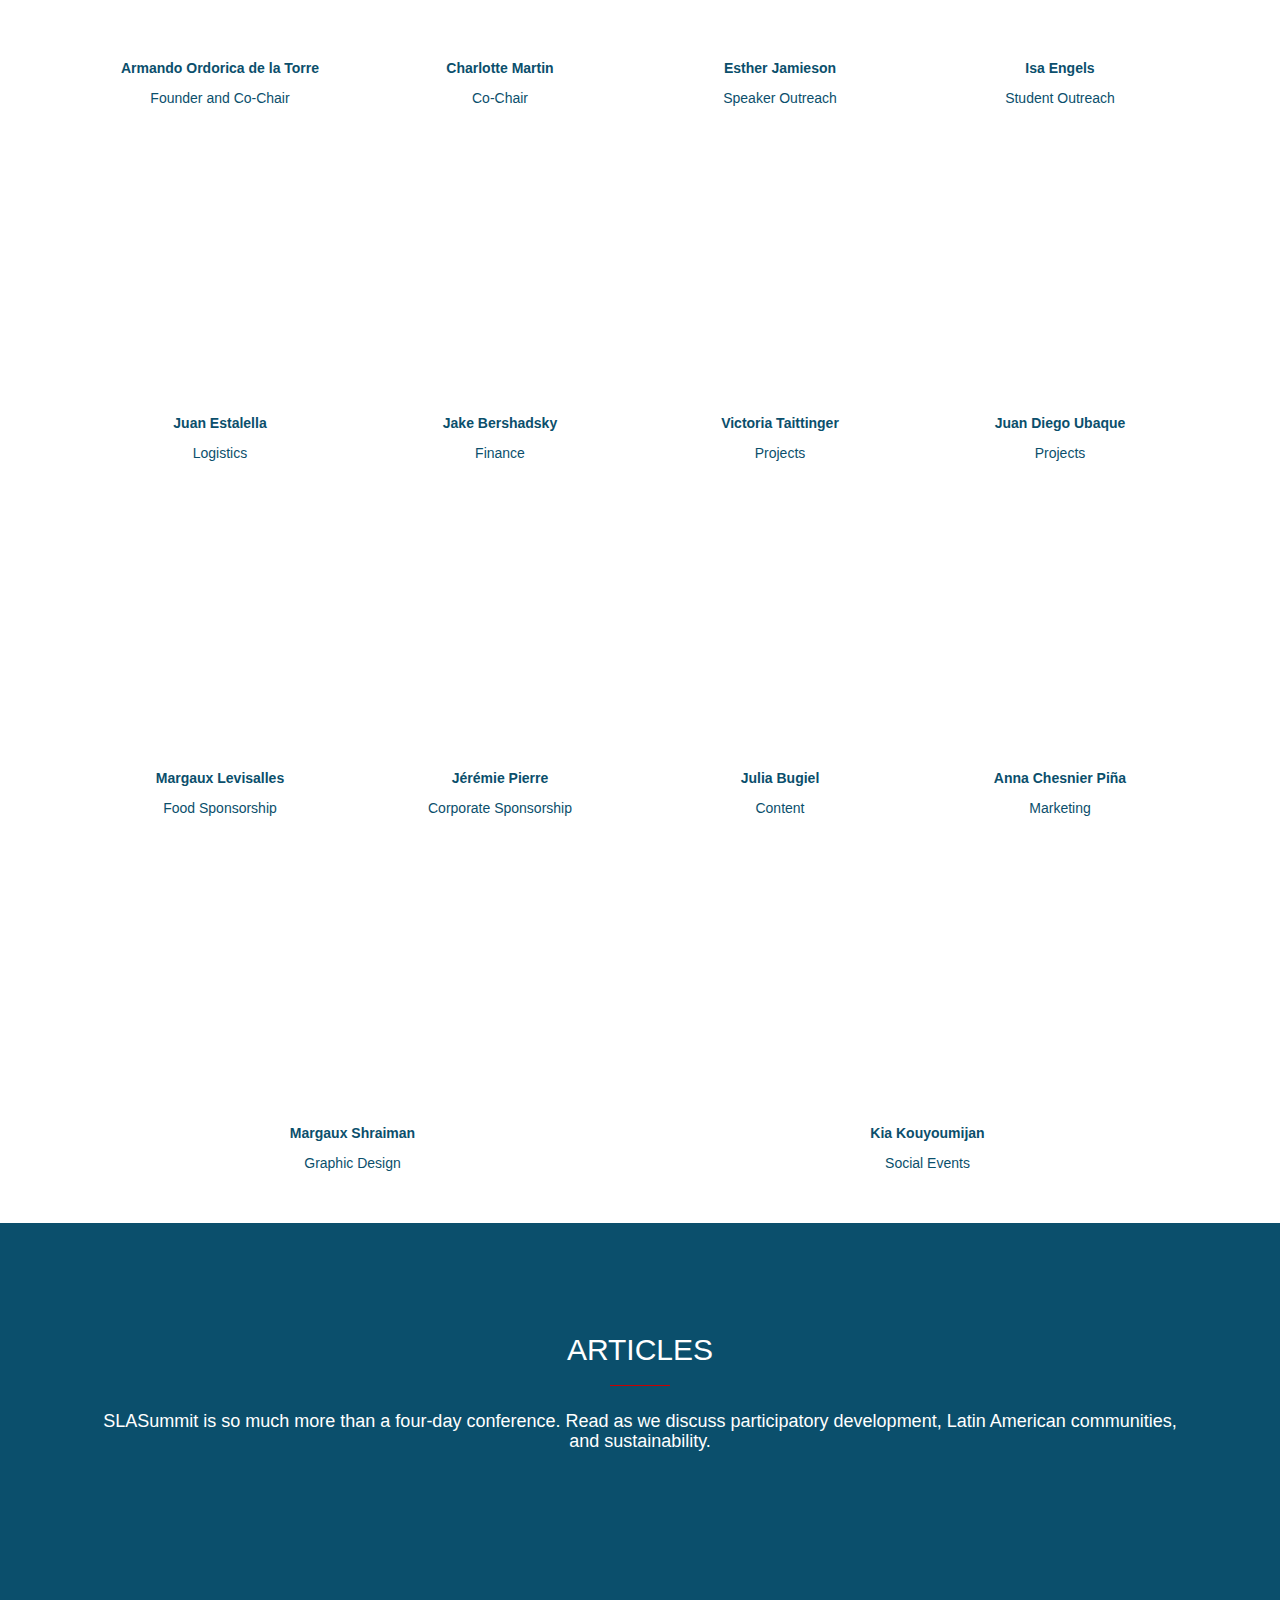
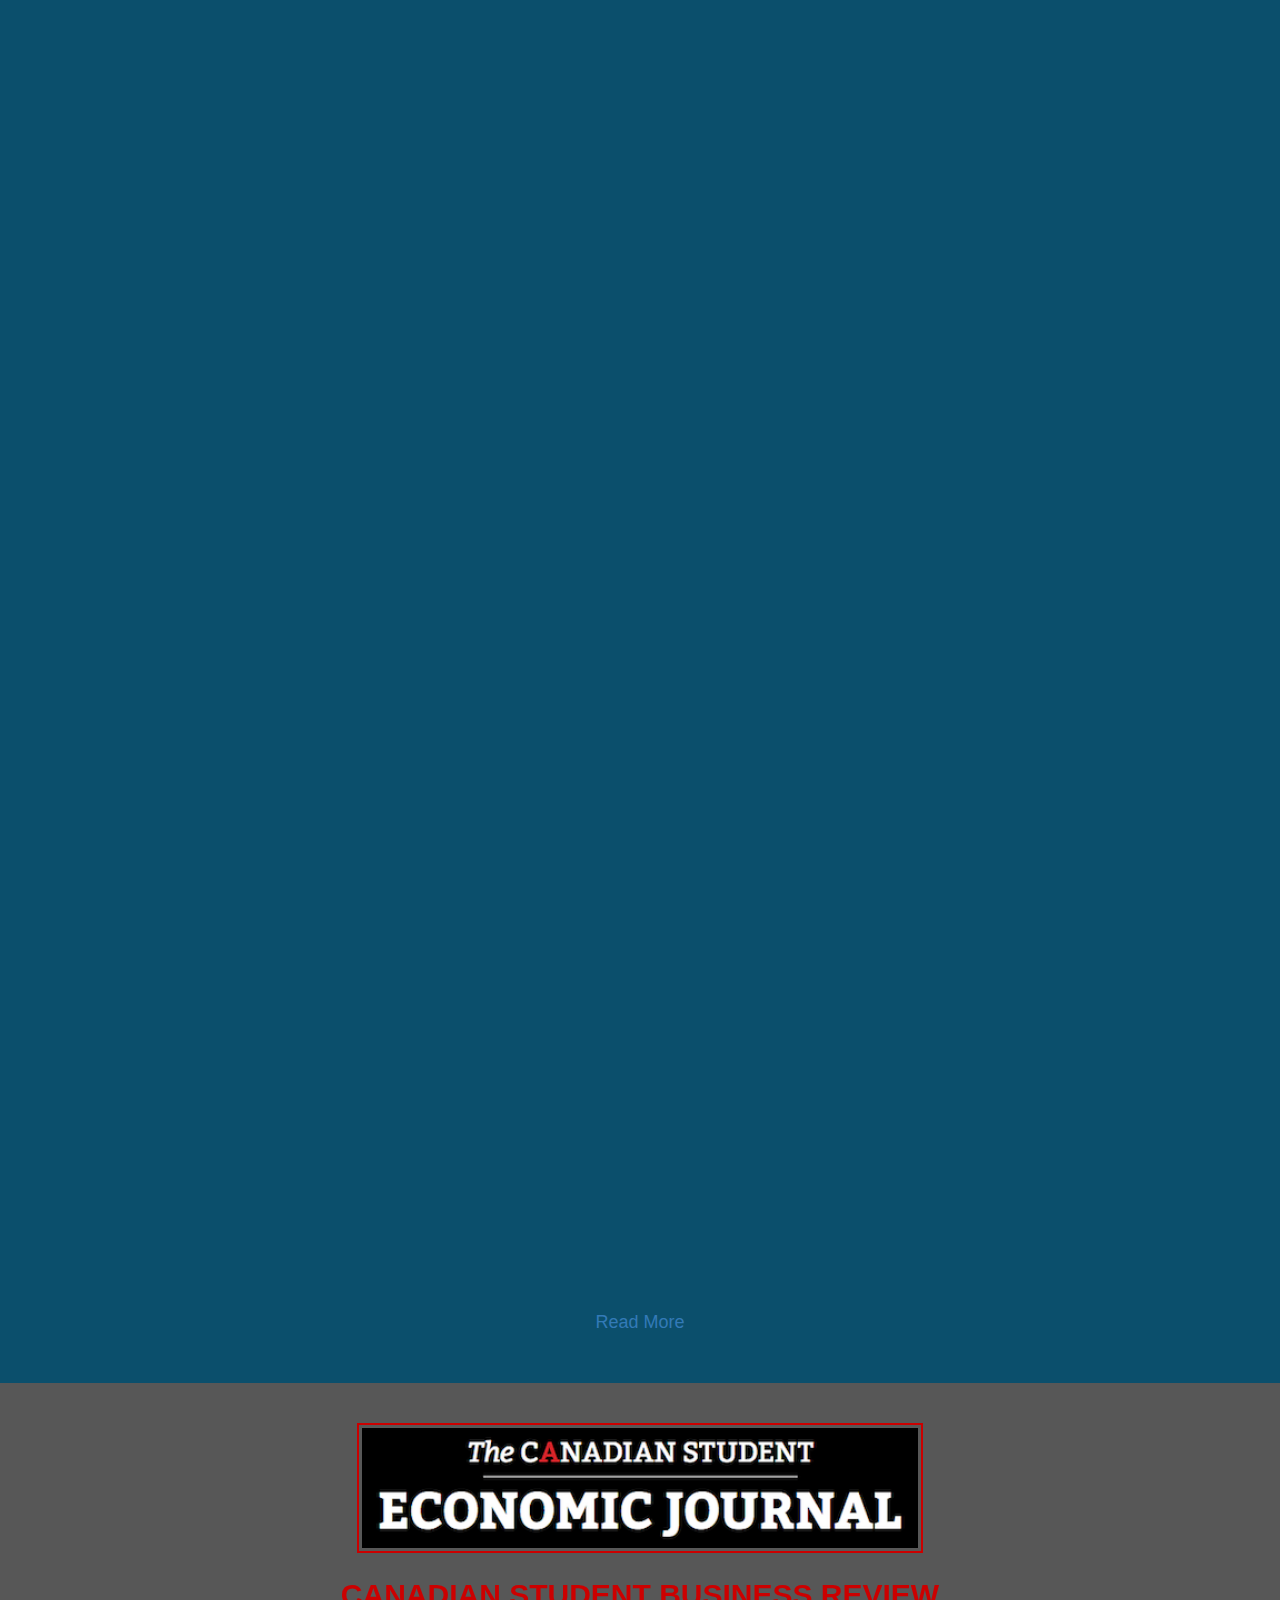
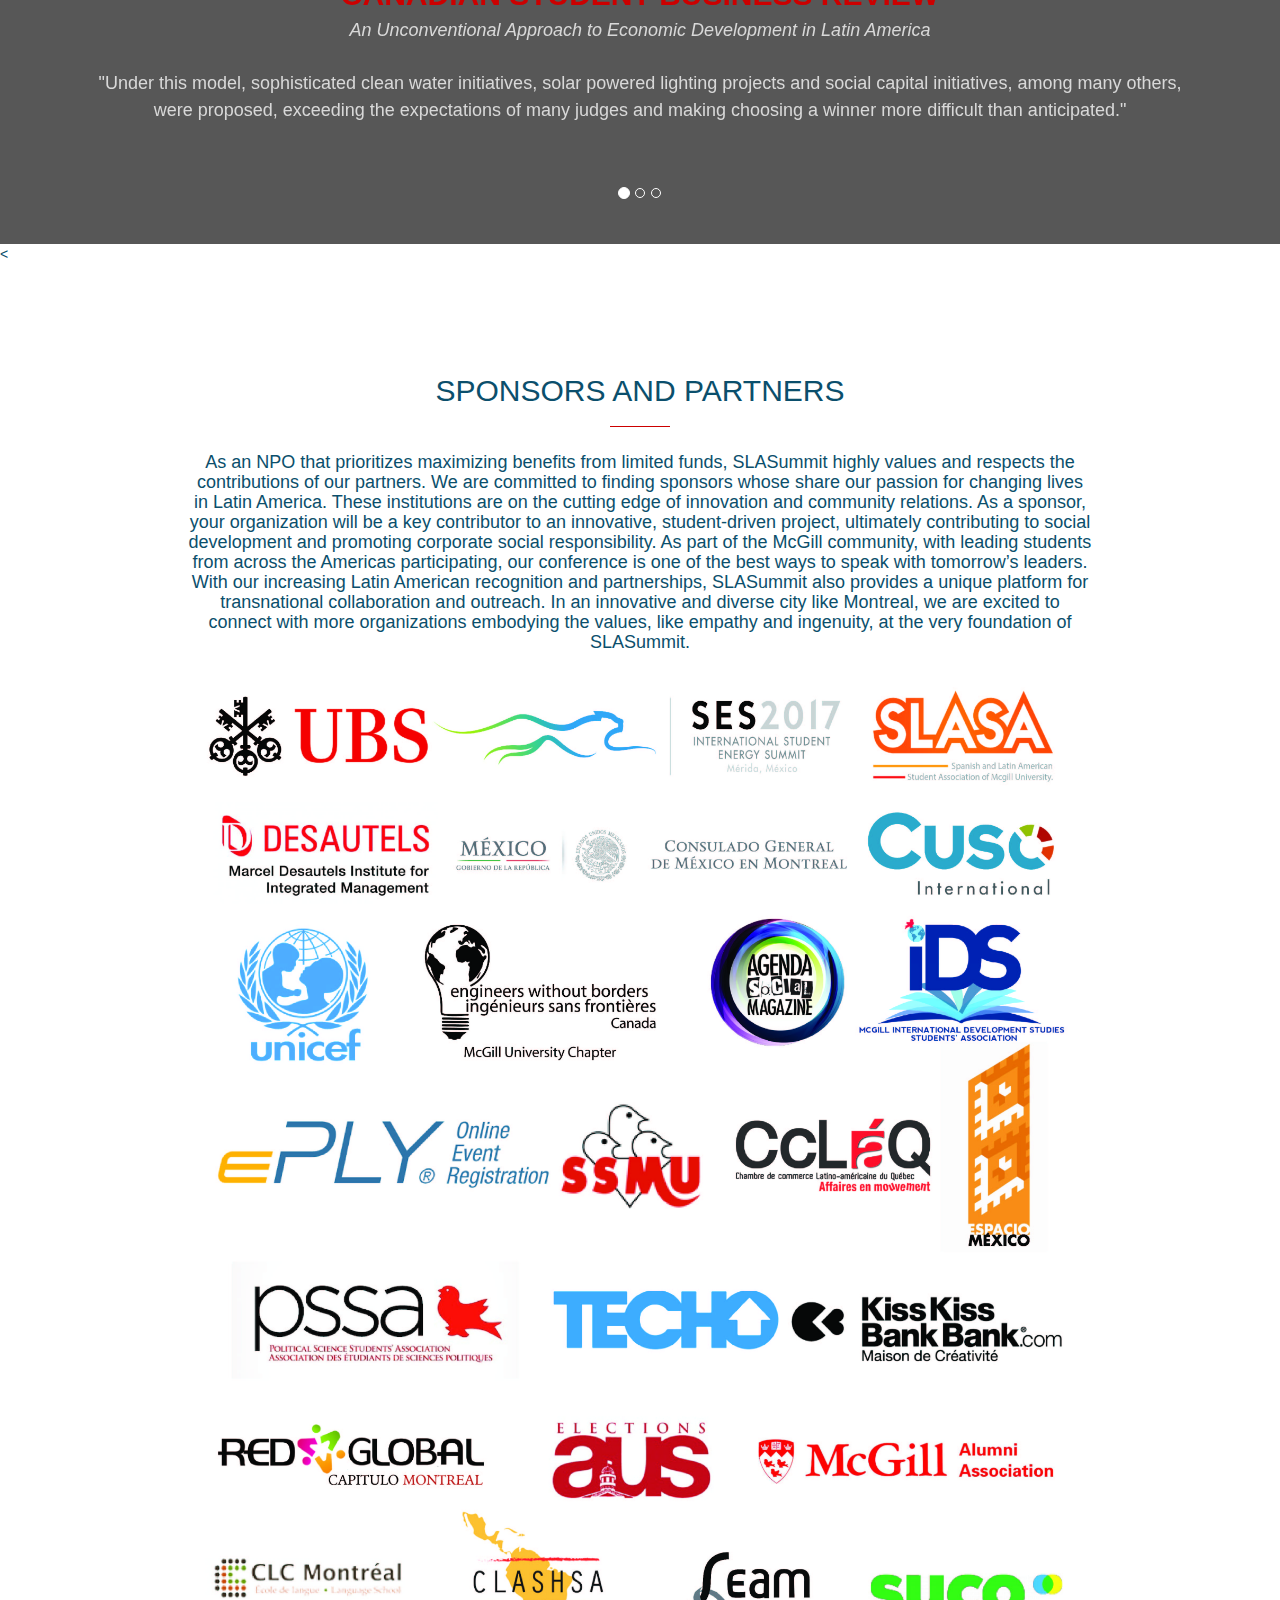
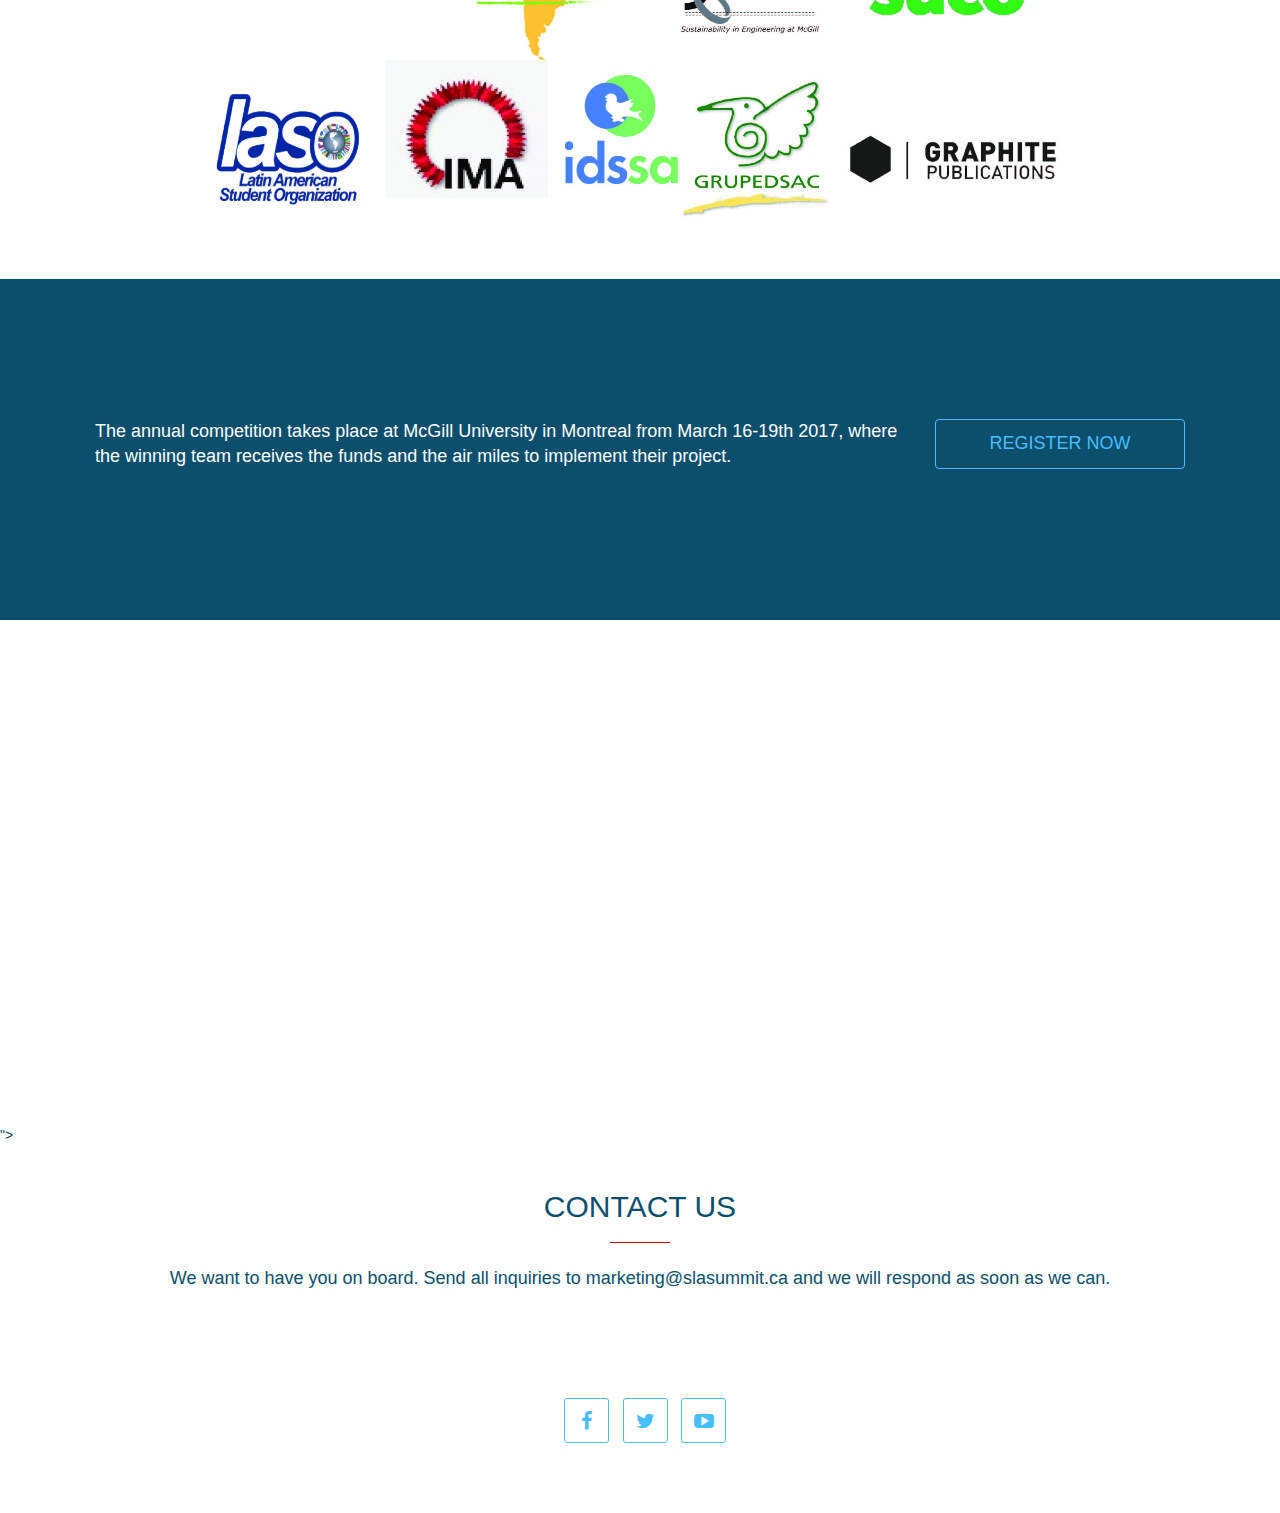
==== commit 4eb39714: "navbar bugs added" ====
--- a/index.html
+++ b/index.html
@@ -1,128 +1,113 @@
-<!DOCTYPE html> 
-<html>
-
-    
-    <head>
-        <nav class="navbar navbar-default navbar-fixed-top">
-            
-            
-            <div class="container">
-      
-      
-                <!-- Brand and toggle get grouped for better mobile display -->
-                <div class="navbar-header">
-                  <button type="button" class="navbar-toggle collapsed" data-toggle="collapse" data-target="#loso-example-navbar-collapse-1" aria-expanded="false">
-                    <span class="sr-only">Toggle navigation</span>
-                    <span class="icon-bar"></span>
-                    <span class="icon-bar"></span>
-                    <span class="icon-bar"></span>
-                  </button>
-                  <a class="navbar-brand" href="#">
-                    <!-- Small size logo -->
-                    </a>
-                </div>
-
-                <!-- Collect the nav links, forms, and other content for toggling -->
-                <div class="collapse navbar-collapse wow fadeIn" id="loso-example-navbar-collapse-1" data-wow-delay="4s">>
-                  <ul class="nav navbar-nav navbar-right">
-                        <li><a href="#HOME" class="nav-item">HOME</a></li>
-                        <li><a href="#ABOUT" class="nav-item">ABOUT</a></li>
-                      <li><a href="#WHY-FUND-US" class="nav-item">WHY FUND US</a></li>
-                        <li><a href="#SPONSORS" class="nav-item">SPONSORS AND PARTNERS</a></li>
-                        <li><a href="#SCREENS" class="nav-item">COMMUNITIES &amp; NGOS</a></li>
-                        <li><a href="#DOWNLOAD" class="nav-item">ONGOING PROJECTS</a></li>
-                        <li><a href="#CONTACT" class="nav-item">CONTACT</a></li>
-                  </ul>
-                </div><!-- /.navbar-collapse -->
-              </div><!-- /.container-fluid -->
+
+<!DOCTYPE html>
+<html lang="en">
+<head>
+  <title>SLASummit</title>
+  <meta charset="utf-8">
+   <meta name="viewport" content="width=device-width, initial-scale=1">
+   <link rel="stylesheet" type="text/css" href="css/style.css">
+  <link rel="stylesheet" href="http://maxcdn.bootstrapcdn.com/bootstrap/3.3.7/css/bootstrap.min.css">
+ 
+
+ <script src="https://ajax.googleapis.com/ajax/libs/jquery/1.12.4/jquery.min.js"></script>
+
+ <script src="https://code.jquery.com/jquery-2.1.4.js"></script>
+<script src="https://maxcdn.bootstrapcdn.com/bootstrap/3.3.5/js/bootstrap.min.js"></script>
+
+  <script src="js/wow.min.js"></script>
+  <script>
+              new WOW().init();
+  </script>
+
+  <link rel="stylesheet" type="text/css" href="css/animate.css">
+             
+  <link href='http://fonts.googleapis.com/css?family=Buenard:700' rel='stylesheet' type='text/css'>
+
+<link rel="stylesheet" href="css/font-awesome.min.css">
+<link rel="stylesheet" type="text/css" href="css/style.css">
+
+<!-- Navigation Bar -->
+<nav class="navbar navbar-default navbar-fixed-top">
+  <div class="container-fluid">
+    <div class="navbar-header">
+      <button type="button" class="navbar-toggle" data-toggle="collapse" data-target="#myNavbar">
+            <span class="icon-bar"></span>
+            <span class="icon-bar"></span>
+            <span class="icon-bar"></span>
+      </button>
+        <div class="navbar-header">
+            <a class="navbar-brand" href="#">
+              <img class="navbulb" alt="Brand" src="images/redlightbulb_new.png" height=35px>
+            </a>
+        </div>
+        <a class="navbar-brand" href="#HOME">SLASummit</a>
+    </div>
+    <div class="collapse navbar-collapse" id="myNavbar">
+      <ul class="nav navbar-nav navbar-left"  style="background-color: transparent;">
+                   <li><a href="index.html" class="nav-item">HOME</a></li>
+            <li class="dropdown">
+          <a href="#" class="dropdown-toggle" data-toggle="dropdown" role="button" aria-haspopup="true" aria-expanded="false">ABOUT<span class="caret"></span></a>
+          <ul class="dropdown-menu">
+            <li><a href="#ABOUT">ABOUT US</a></li>
+            <li><a href="#OUR-GOALS">OUR GOALS</a></li>
+            <li><a href="#OUR-INSPIRATION">OUR INSPIRATION</a></li>
+            <li><a href="#PROJECTS">PROJECTS</a></li>
+            <li><a href="#EVENTS">EVENTS</a></li>
+            <li><a href="#MEET-THE-TEAM">MEET THE TEAM</a></li>
+            <li><a href="#SPONSORS">SPONSORS AND PARTNERS</a></li>
+          </ul>
+        </li>
+                    
+                    <li><a href="#ARTICLES" class="nav-item">ARTICLES</a></li>
+                    <li><a href="#CONTACT" class="nav-item">CONTACT</a></li>
+      </ul>
+      <a href="https://www.eply.com/SLASummit20171633913">
+        <button type="button" class="btn btn-danger navbar-btn navbar-right">Register Now</button>
+      </a>
+    </div>
+  </div>
 </nav>
-        
-            <title>SLASummit </title>
-        
-        <meta charset="utf-8">
-        
-        <meta name="description" content="Simple, clean, responsive website built with html5, CSS3, Js, jQuery and Bootstrap">
-        
-        <meta name="keywords" content="web, design, html, css, html5, css3, javascript, jquery, bootstrap, development">
-        
-        <meta name="viewport" content="width=device-width, initial-scale=1">
-       
-        
-         <!-- Google Fonts -->
-        <link href='https://fonts.googleapis.com/css?family=Raleway:500italic,600italic,600,700,700italic,300italic,300,400,400italic,800,900' rel='stylesheet' type='text/css'>
-        
-        <link href='https://fonts.googleapis.com/css?family=Source+Sans+Pro:400,300,300italic,400italic,600italic,700,900' rel='stylesheet' type='text/css'>
-        
-        <!-- favicon -->
-        <link rel="icon" type="image/png" href="images/favicon.png">
-        
-        <!-- CSS -->
-        <link rel="stylesheet" type="text/css" href="css/bootstrap.min.css">
-        
-        <!-- Fontawesome  -->
-        <link rel="stylesheet" href="css/font-awesome.min.css">
-        
-        <!-- Animate CSS -->
-        <link rel="stylesheet" type="text/css" href="css/animate.css">
-        
-        <link rel="stylesheet" type="text/css" href="css/style.css">
-        
-        <!-- BX slider CSS -->
-        <link rel="stylesheet" type="text/css" href="css/jquery.bxslider.css">
-        
-        <!-- responsive css -->
-        <link rel="stylesheet" type="text/css" href="css/responsive.css">
-        
-
-        
-    </head>
-    
-    
-    <body>
-        <header class="header" id="HOME">
-            <div class="header-overlay">
-                <div class="container header-container">
-             
-                    
-                    <div class="row">
+
+</head>
+
+<!--HOME-->
+<body>
+ <header class="home" id="HOME">
+      <div class="home-overlay">
+           <div class="container header-container">
+                  <div class="row">
                         <div class="col-md-12">
-                            <div class="header-text text-center wow fadeIn" data-wow-duration="2s" >
+                            <div class="home-text text-center">
+                              <div class="wow fadeIn" data-wow-duration="3s">
                                 <!--Title and Description--> 
-                                <h1 style=" color: #fff; font-size: 60px; line-height: 100px; font-weight: 500">
-                                    <br><br>How Can You Change the lives of More than 30 people with less than $5,000?</h1>
-                            </div>
-                        </div>
-                    </div>
-                    
-                    <div class="row">
-                        <div class="col-md-10 col-md-offset-1">
-                            <!-- Logo -->
-                            <div class="logo text-center wow fadeIn" data-wow-duration="3s" data-wow-delay="2.2s" style="padding-bottom: 0px;">
-                                <img src="images/lightbulb%20filled%20rotated.png" alt="logo" width="160" height="220">
-                            </div>
-                        </div>
-                    </div>
-                    
-                     <div class="row">
-                        <div class="col-md-12">
-                            <div class="text-center wow fadeIn"  data-wow-delay="3s">
-                                <!--Title and Description--> 
-                                <h1 style=" color: #fff; font-size: 30px; ">
-                           SLASummit: Let the Initiatives Sprout.</h1>
-                            </div>
-                        </div>
-                    </div>
-                    
-                      
-                
-                </div>
-            </div>
-        
-        </header>
-        
-        
-        <!--About us--> 
-        <section id="ABOUT"> 
+                                <h1 style="color: #fff; font-size: 32px; line-height: 50px; font-weight: 500; letter-spacing:0.4rem;">
+                                    <br><br><br>How Can You Change the lives of More than 30 people with less than $5,000?</h1>
+                              </div>
+                            </div>
+                        </div>
+                  </div>
+              <div class="container">
+                  <div class="row">
+                    <div class="col-lg-12">
+                        <div class="wow fadeIn" data-wow-duration="5s">
+                      <img src="images/redlightbulb_new.png" alt="Red Lightbulb" width="100" height="140" class="center-block"></a>
+                    </div>
+                   </div>
+                  </div>
+              </div>
+            </div>
+      </div>        
+  </header>
+
+
+<!--About us--> 
+        <section id="ABOUT" class="about"> 
+        <style type="text/css"> 
+.about{
+  background: #fff;
+}
+
+        </style>
             <div class="container">
                 <div class="row">
                     <div class="col-md-10 col-md-offset-1">
@@ -133,24 +118,56 @@
                         
                             <br><br>
                             <div class="text-center">
-                                <h4><strong>SLASummit</strong> is a social entrepreneurship incubator for sustainable development projects</h4></div>
-                            <p>Established in 2014 by McGill University students, <strong>SLASummit</strong> quickly emerged as an innovative initiative focused on social development, entrepreneurship, and Latin America.
-The annual competition takes place the third weekend of March in Montreal, where <b>the winning team receives the $5,000 and the air miles to fly to the community and implement their project. </b></p>
+                                <h4><strong>SLASummit</strong>  is an emerging student-run incubator that challenges young people to rethink international development. As an NPO, case competition, and catalyst, our hybrid model empowers students across disciplines to create tangible solutions to community issues.</h4> 
+                            <p>Each year, <strong>SLASummit</strong> holds a conference and case competition that catalyzes sustainable development projects in Latin America. Over four days in March, participants from around the world discuss fundamental <strong>social, political</strong>, and <strong>economic</strong> issues affecting a Latin American community with other students and mentors from the field. Participants address these issues in innovative ways through comprehensive, community-based development projects — <b>the winning team receives the $5,000 and the air miles to fly to the community and implement their project.</b></p>
+                            <p> <strong>SLASummit</strong> establishes a unique connection with a Latin American community and NGO so that the winning team can make their project a reality. With our detailed community profile and ongoing consultation, we foster projects that the community can take ownership of and sustain over time. Crucially, our past initiatives demonstrate that, when used wisely, limited resources can make an immense difference. In its fourth year, <strong>SLASummit</strong> is no longer just an incubator for sustainable development projects, but a critical organization that works constantly to update and refine our model of implementation.</p>
+                                <div class="wow fadeIn" data-wow-duration="2s">
+                                <p style="color: #A50000"><strong>General Registration is now open for only $95!</strong></p>
+                                </div>
+                            </div>
+
                         </div>
                     </div>
                 
                 </div>
             </div>
-            
-        <section class="counter">
+</section>
+
+<!--Donate Now-->
+<section id="DONATE-NOW" style="background-color: #0B4F6C;">
+  <div class="container">
+    <div class="row">
+      <div class="section-title">
+        <h2 style="color: #fff !important;">Make a Contribution</h2>
+        <p style="color: #fff !important;">By funding this project, supporters can become a part of the mission and vision of SLASummit. We hope you take the time to learn more about SLASummit and the work that we support!</p>
+<br>
+<a href="https://www.kisskissbankbank.com/en/projects/slasummit-2017">
+        <button type="button" class="btn btn-info center-block">Donate Now</button>
+      </a>
+
+        
+
+      </div>
+
+      <div class="col-md-6 col-md-offset-3">
+        <div class="embed-responsive embed-responsive-16by9">
+         <iframe width="187" height="105" src="https://www.youtube.com/embed/Mv2J4qdc68o" allowfullscreen></iframe>
+        </div>
+      </div>
+    </div>
+  </div>
+</section>
+
+<!-- Where Great Minds Meet-->
+<section class="counter">
             <div class="counter-overlay">
                 <div class="container">
                     <div class="row">
                         <div class="col-md-10 col-md-offset-1">
 
-                            <!-- About us title and description-->
+
                             <div class="section-title" style="padding-top: 0px">
-                                <h2 style=" color: #fff; ">Where Great Minds Meet.</h2>
+                                <h2 style=" color: #fff; ">Where Great Minds Meet</h2>
 
                                 <br><br>
                                 <div class="text-center">
@@ -174,15 +191,7 @@
                                 <p>Interdisciplinary teams paired with mentors</p>
                             </div>
                         </div>
-                        
-                        <div class="col-md-3">
-                            <div class="counter-item">
-                                <div><i class="fa fa-users"></i></div>
-                                <h2><span class="counter-num">3</span><span>+</span></h2>
-                                <p>Partner NGOs in Latin American Communities</p>
-                            </div>
-                        </div>
-                        
+
                         <div class="col-md-3">
                             <div class="counter-item">
                                 <div><i class="fa fa-usd"></i></div>
@@ -190,76 +199,456 @@
                                 <p> Prize money to implement the winning project</p>
                             </div>
                         </div>
+                        
+                        <div class="col-md-3">
+                            <div class="counter-item">
+                                <div><i class="fa fa-users"></i></div>
+                                <h2>1</h2>
+                                <p>Latin American Community</p>
+                            </div>
+                        </div>
+                        
                     </div>
                 </div>            
             </div>
         
         </section>
-            <div class="choose-us-wrapper">
-                <div class="container">
-                    
+  
+  <!-- OurGoals -->   
+<section class="OUR-GOALS" id="OUR-GOALS">
+      <div class="choose-us-wrapper">
+          <div class="container"> 
                     <div class="row">
-                        <div class="col-md-6">
-                            <!-- About iphone --> 
+                        <!-- About iphone --> 
+                          <div class="col-md-6 col-sm-12 col-xs-12">
                             <div class="about-iphone">
-                                <a href="https://www.facebook.com/samianphotographie/"><img src="images/kids-samian.jpg" alt="Samian Photography" width="380" height="500"></a>
-                            </div>
-                        </div>
-                        
-                        <div class="col-md-6">
+                                <img src="images/SLASummit2016_SaturdayGroupwork_2_05.jpg" alt="Samian Photography" width="380" height="500" style="margin-top: 50px;"></a>
+                            </div>
+                          </div>
+                      
+              
+                 <div class="col-md-6">
                             <!-- Why Choose Us Title --> 
                             <div class="choose-us-title">
-                                <h2> Objectives</h2>
-                                <p>We seek to demonstrate that limited resources (in this case $5,000) can lead to substantial impacts when used wisely.</p>
+                                <h2> Our Goals</h2>
+                                <p>We seek to demonstrate that limited resources - in this case $5,000 - can create a substantial impact when used wisely.</p>
                             </div>
                             
                             <!-- Why Choose Us Description --> 
-                            <div class="choose-us-des">
+                      <div class="choose-us-des">
                                 
                                 <!--Choose us item 1--> 
+                                <div class="wow fadeIn" data-wow-duration="1s">
                                 <div class="choose-us-item">
                                     <!-- choose us item icon --> 
-                                    <div><i class="fa fa-connectdevelop"></i></div>
+                                    <div><i class="fa fa-connectdevelop text-center"></i></div>
                                     
                                     <!-- Choose us item title and description--> 
-                                    <h3>ATTRACT AND CONNECT</h3>
-                                    <p>Serve as a platform to connect the brightest participants and professionals to devise and implement viable sustainable solutions. </p>
+                                    <h3>AWARENESS</h3>
+                                    <p>Raise awareness about current political, social, and economic issues in Latin America. </p>
+                               </div>
                                </div>
                                 
                                 
-                                 <!--Choose us item 2--> 
+                                 <!--Choose us item 2-->
+                                <div class="wow fadeIn" data-wow-duration="2s"> 
                                 <div class="choose-us-item">
                                     <!-- choose us item icon --> 
-                                    <div><i class="fa fa-lightbulb-o"></i></div>
+                                    <div><i class="fa fa-balance-scale"></i></div>
                                     
                                     <!-- Choose us item title and description--> 
-                                    <h3>PROBLEM SOLVING</h3>
-                                    <p>Foster the interdisciplinary development of solutions through the collaboration of students and professionals from a wide-variety of fields to address societal challenges.</p>
+                                    <h3>PROBLEM-SOLVING</h3>
+                                    <p>Foster interdisciplinary problem-solving skills necessary to address societal challenges</p>
+                               </div>
                                </div>
                                 
                                  <!--Choose us item 3--> 
+                                <div class="wow fadeIn" data-wow-duration="3s">
+                                <div class="choose-us-item">
+                                    <!-- choose us item icon --> 
+                                    <div><i class="fa fa-cogs"></i></div>
+                                    
+                                    <!-- Choose us item title and description--> 
+                                    <h3>CRITICAL THINKING</h3>
+                                    <p>Act as an incubator of grassroots, sustainable, and self-critical development.</p>
+                               </div>
+                               </div>
+                             
+                              <!--Choose us item 4--> 
+                                <div class="wow fadeIn" data-wow-duration="4s">
                                 <div class="choose-us-item">
                                     <!-- choose us item icon --> 
                                     <div><i class="fa fa-flag-o"></i></div>
                                     
                                     <!-- Choose us item title and description--> 
-                                    <h3>SHOWCASE LATIN AMERICA</h3>
-                                    <p>Raise awareness about current political, social, and economic issues in Latin America as well as showcasing this diverse country and Montreal as hubs of innovation and entrepreneurship.</p>
-                               </div>
-                            
-                        </div>
+                                    <h3>INNOVATION</h3>
+                                    <p>Showcase Latin America and Montreal as hubs of entrepreneurship and innovation</p>
+                               </div>
+                               </div>
+                      </div>
+              </div>
+          </div>
+    </div>
+</section>
+    
+<!-- Our Inspiration -->
+<section class="OUR-INSPIRATION" id="OUR-INSPIRATION">
+     <div class="container">
+        <!-- our inspiration title -->
+              <div class="section-title ourinspiration">
+                    <h2>Our Inspiration</h2>
+                                <p>SLASummit emerged as a TED-style conference focused on raising awareness about current Latin American issues and establishing networks between McGill and Montreal’s Latin American community. Transitioning from a descriptive dialogue to a prescriptive one, SLASummit began looking for ways of increasing our impact.</p>
+                                <p>In 2014, the Spanish and Latin American Students' Association of McGill University (SLASA) embarked on a social project in Oaxaca, Mexico. The goal was to help a community of primary school children get to school faster and reduce student absenteeism. With a budget of $5,000, SLASA not only provided bicycles for 30 children, reducing their transportation time by more than half, but also implemented a bike rental system with its own repair garage to ensure sustainability. With this example of bottom-up, community-based success, members of SLASA decided to make the conference a platform for sustainable development projects. </p>
+            </div>
+            <div class="wow fadeIn" data-wow-duration="2s">
+            <img src="images/redlightbulb_new.png" alt="Red Lightbulb" width="100" height="140" class="center-block"></a>
+            </div>
+      </div>
+</section>
+
+<!-- Projects -->
+<section class="PROJECTS" id="PROJECTS">
+  <div class="container">
+        
+        <!-- Projects title -->
+             <div class="section-title">
+              <h2>Projects</h2>
+            </div>
+ 
+    <div class="row">
+            <div class="col-md-6 col-sm-12 col-xs-12 text-center project-img">
+                  <div class="wow fadeIn" data-wow-duration="3s">
+                   <a href="Projects_Parobamba.html">
+                    <img src="images/parobamba2copy.jpg" alt="Circle Image" class="img-circle" width=400px height=400px>
+                  </div>
+                 <h4 style="color: #A50000;"><strong>Parobamba</strong> </h4> </a>
+            </div>
+            
+            <div class="col-md-6 col-sm-12 col-xs-12 text-center">
+                <div class="wow fadeIn" data-wow-duration="3s">
+                <a href="Projects_MonteSinai.html">
+                  <img src="images/montesinai2copy.jpg" alt="Circle Image" class="img-circle" width=400px height=400px>
+                </div>
+                <h4 style="color: #A50000;"><strong>La Luna de Monte Sinai</strong></h4></a>
+            </div>
+    </div>
+
+  </div>
+
+</section>
+
+
+<!-- Events -->
+    <section class="events" id="EVENTS" style="background-color: #0B4F6C;">
+        <div class="container">
+            <div class="row">
+                <div class="section-title">
+                    <h2 style="color: #fff;">Events</h2>
+                </div>
+            </div>
+
+            <div class="row">
+                <div class="col-lg-12">
+                    <ul class="timeline">
+                        <li>
+                            <div class="timeline-image">
+                                <img class="img-circle img-responsive" src="images//agendasociale.png" alt="agendasociale">
+                            </div>
+                            <div class="timeline-panel">
+                                <div class="timeline-heading">
+                                    <h4>February 22, 2017</h4>
+                                    <h4 class="subheading">L Evento 4</h4>
+                                </div>
+                                <div class="timeline-body">
+                                    <p class="text-muted">Agenda Social’s L’Evento 4 is both a networking event and a cultural experience. It is an immersion into Latin American culture and its professional and student representatives in Montreal. For more details check the Facebook <a href="https://www.facebook.com/events/248326165596144/?active_tab=about">event</a>!</p>
+                                </div>
+                            </div>
+                        </li>
                         
+
+                        <li class="timeline-inverted">
+                            <div class="timeline-image">
+                                <img class="img-circle img-responsive" src="images/groupshot.jpg" alt="group">
+                            </div>
+                            <div class="timeline-panel">
+                                <div class="timeline-heading">
+                                    <h4>March 16-19, 2017</h4>
+                                    <h4 class="subheading">SLASummit Conference</h4>
+                                </div>
+                                <div class="timeline-body">
+                                    <p class="text-muted">SLASummit’s main event is a yearly social entrepreneurship conference and case competition designed to discuss fundamental social, political, and economic problems affecting Latin American communities, and implement socially and economically sustainable solutions. For more details check the Facebook <a href="https://www.facebook.com/events/1735365370118172/">event</a>!</p>
+                                </div>
+                            </div>
+                        </li>
                         
-                        
-                    </div>
-                </div>
-            </div>
-        </div>
-        
+                        <li class="timeline-inverted">
+                            <div class="timeline-image" style="background-color: #A50000">
+                                <h4 style="color: #fff; ;">Be Part
+                                    <br>Of Our
+                                    <br>Story!</h4>
+                            </div>
+                        </li>
+                    </ul>
+                </div>
+            </div>
+        </div>
+    </section>
+
+
+  
+
+
+ <!-- Meet the Team -->
+<section class="MEET-THE-TEAM" id="MEET-THE-TEAM">
+  <div class="container">
+    <div class="row">
+       <!-- meet the team Title --> 
+        <div class="section-title">
+            <h2>Meet the Team</h2>
+            <p>Introducing the 2017 SLASummit Executive Team! Each and every team member is here out of a desire to realize SLASummit’s vision. For us, it’s more than just a conference: we are changing how we see the world’s problems and who we see as capable of solving them. We hope you join us as we work to make this change</p>
+        </div>
+    </div>
+                   
+       <!-- meet the team gallery --> 
+
+<div class="row">
+      <div class="col-lg-3 col-md-4 col-sm-6 col-xs-12 text-center">
+        <div class="wow fadeIn" data-wow-duration="1s">
+          <img src="images/armando_final.jpg" alt="Circle Image" class="img-circle">
+        </div>
+            <br><br>
+            <p> <strong>Armando Ordorica de la Torre</strong> </p>
+            <p> Founder and Co-Chair </p>
+      </div>
+      
+      <div class="col-lg-3 col-md-4 col-sm-6 col-xs-12 text-center">
+      <div class="wow fadeIn" data-wow-duration="2s">
+          <img src="images/chachou_final.jpg" alt="Circle Image" class="img-circle">
+      </div>
+        <br><br>
+        <p> <strong>Charlotte Martin</strong> </p>
+        <p> Co-Chair </p>
+      </div>
+
+       <div class="col-lg-3 col-md-4 col-sm-6 col-xs-12 text-center">
+       <div class="wow fadeIn" data-wow-duration="3s">
+           <img src="images/estherfinal.jpg" alt="Circle Image" class="img-circle">
+        </div>
+        <br><br>
+          <p> <strong>Esther Jamieson</strong> </p>
+          <p> Speaker Outreach</p>
+      </div>
+
+       <div class="col-lg-3 col-md-4 col-sm-6 col-xs-12 text-center">
+       <div class="wow fadeIn" data-wow-duration="4s">
+          <img src="images/isa.jpg" alt="Circle Image" class="img-circle">
+        </div>
+        <br><br>
+          <p> <strong>Isa Engels</strong> </p>
+          <p> Student Outreach</p>
+      </div>
+
+    <br><br>
+
+    
+      <div class="col-lg-3 col-md-4 col-sm-6 col-xs-12 text-center">
+        <div class="wow fadeIn" data-wow-duration="1s">
+            <img src="images/juanfinal.jpg" alt="Circle Image" class="img-circle">
+        </div>
+        <br><br>
+        <p> <strong>Juan Estalella</strong> </p>
+        <p> Logistics </p>
+      </div>
+      
+      <div class="col-lg-3 col-md-4 col-sm-6 col-xs-12 text-center">
+      <div class="wow fadeIn" data-wow-duration="2s">
+            <img src="images/jakefinal.jpg" alt="Circle Image" class="img-circle">
+      </div>
+        <br><br>
+         <p> <strong>Jake Bershadsky</strong> </p>
+          <p> Finance </p>
+      </div>
+
+       <div class="col-lg-3 col-md-4 col-sm-6 col-xs-12 text-center">
+        <div class="wow fadeIn" data-wow-duration="3s">
+         <img src="images/vicfinal.jpg" alt="Circle Image" class="img-circle">
+        </div>
+        <br><br>
+           <p> <strong>Victoria Taittinger</strong> </p>
+           <p> Projects </p>
+      </div>
+
+       <div class="col-lg-3 col-md-4 col-sm-6 col-xs-12 text-center">
+        <div class="wow fadeIn" data-wow-duration="4s">
+         <img src="images/juandiego_final.jpg" alt="Circle Image" class="img-circle">
+        </div>
+        <br><br>
+        <p> <strong>Juan Diego Ubaque</strong> </p>
+        <p> Projects </p>
+      </div>
+
+
+ <br><br>
+
+      <div class="col-lg-3 col-md-4 col-sm-6 col-xs-12 text-center">
+      <div class="wow fadeIn" data-wow-duration="1s">
+          <img src="images/margauxLfinal2.jpg" alt="Circle Image" class="img-circle">
+      </div>
+        <br><br>
+        <p> <strong>Margaux Levisalles</strong> </p>
+        <p> Food Sponsorship </p>
+      </div>
+      
+      <div class="col-lg-3 col-md-4 col-sm-6 col-xs-12 text-center">
+      <div class="wow fadeIn" data-wow-duration="2s">
+            <img src="images/jer_final.jpg" alt="Circle Image" class="img-circle">
+      </div>
+        <br><br>
+           <p> <strong>Jérémie Pierre</strong> </p>
+           <p> Corporate Sponsorship </p>
+      </div>
+
+       <div class="col-lg-3 col-md-4 col-sm-6 col-xs-12 text-center">
+        <div class="wow fadeIn" data-wow-duration="3s">
+          <img src="images/juliafinal2.jpg" alt="Circle Image" class="img-circle">
+        </div>
+        <br><br>
+          <p> <strong>Julia Bugiel</strong> </p>
+          <p> Content </p>
+      </div>
+
+       <div class="col-lg-3 col-md-4 col-sm-6 col-xs-12 text-center">
+       <div class="wow fadeIn" data-wow-duration="4s">
+        <img src="images/annafinal.jpg" alt="Circle Image" class="img-circle">
+        </div>
+        <br><br>
+           <p> <strong>Anna Chesnier Piña</strong> </p>
+           <p> Marketing </p>
+      </div>
+</d
+iv>
+
+ <br><br>
+
+  <div class="row">
+      <div class="col-lg-6 col-md-6 col-xs-12 text-center">
+      <div class="wow fadeIn" data-wow-duration="2s">
+        <img src="images/margauxsfinal.jpg" alt="Circle Image" class="img-circle">
+      </div>
+        <br><br>
+        <p> <strong>Margaux Shraiman</strong> </p>
+            <p> Graphic Design</p>
+      </div>
+      
+      <div class="col-lg-6 col-md-6 col-xs-12 text-center">
+      <div class="wow fadeIn" data-wow-duration="4s">
+        <img src="images/kiafinal.jpg" alt="Circle Image" class="img-circle">
+      </div>
+        <br><br>
+        <p> <strong>Kia Kouyoumijan</strong> </p>
+            <p> Social Events </p>
+      </div>
+  </div>
+
+</div>
+</section>
+
+<!-- ARTICLES -->
+<section class="articles" id="ARTICLES">
+
+     <div  class="container">
+     <div class="articles">
+        <!-- articles title -->
+              <div class="section-title">
+                    <h2>Articles</h2>
+                                <p>SLASummit is so much more than a four-day conference. Read as we discuss participatory development, Latin American communities, and sustainability.</p>
+              </div>
+        <!-- FIRST ARTICLE -->
+          <Section class="art"> 
+           <div class="row">
+            <div class="wow fadeIn" data-wow-duration="1s">
+                        <div class="col-md-6">
+                            <!-- About iphone --> 
+                            <div class="about-iphone">
+                                <img src="images/GP_Simboli_FeaturedImage.jpg" alt="simboli" width="540" height="400"></a>
+                            </div>
+                        </div>
+                  <!-- article description --> 
+                            <div class="col-md-6" class="choose-us-des">
+                                
+                                <!--Choose us item 1--> 
+                                <div  class="choose-us-item" >
+
+                                    <!-- Choose us item title and description--> 
+                                    <a href="http://graphitepublications.com/development-must-be-participatory/">
+                                    <h3>DEVELOPMENT MUST BE PARTICIPATORY</h3></a>
+                                    <h5>By: Vincent Simboli</h5>
+                                    <p> <strong> Excerpt: </strong> "The spirit of the times and shifting discourse around international development means that geographical distance is no longer an excuse for a development project that enacts neocolonialism – that is to say, a project that doesn’t consider the needs and desires of the community in question, opting instead to impose the will of the Global North on the Global South without the agency and informed consent of the people involved. It’s astonishing, and frankly embarrassing, that it has taken the Western international development community so long to figure out that the people directly affected by socioeconomic issues probably have the best ideas for how to fix them. The push for participatory development projects has only come to the forefront of conversations about international development within the last decade. However, only in the last few years has the technology and infrastructure been created to make direct consultation with communities exceedingly simple..."</p>
+                               </div>
+                </div>
+            </div>
+          </Section>
+        <!-- SECOND ARTICLE -->
+          <Section class="art"> 
+           <div class="row">
+              <div class="wow fadeIn" data-wow-duration="1s">
+                        <div class="col-md-6">
+                            <!-- About iphone --> 
+                            <div class="about-iphone">
+                                <img src="images/houses.jpg" alt="houses" width="540" height="400"></a>
+                            </div>
+                          </div>
+                  <!-- article description --> 
+                            <div class="col-md-6" class="choose-us-des">
+                                
+                                <!--Choose us item 1--> 
+                                <div  class="choose-us-item">
+                                    <!-- Choose us item title and description--> 
+                                     <a href="http://graphitepublications.com/parallel-cities-building-bridges-towards-integration/"><h3>PARALLEL CITIES: BUILDING BRIDGES TOWARDS INTEGRATION</h3></a>
+                                    <h5>By: Camilo Ucros</h5>
+                                    <p> <strong> Excerpt: </strong> "One of the settings that Italo Calvino conceived in his imaginary dialogue between Marco Polo and Kublai Khan results from two opposing cities coexisting in time and space. One of them is an affluent urban trading post and the other exists in misery and poverty. Yet the cities can only see vague silhouettes of one another. Inhabitants trying to walk from one to the other, after the protracted trip, find themselves in their own city, with their own people. But every now and then the actions in one city echo in the other. Only violence and greed can permeate the invisible barrier that keeps one city in chaos and the other in fear, both remaining unknown and apathetic to the other..."</p>
+                               </div>
+                </div>
+            </div>
+          </Section>
+          
+        <!-- THIRD ARTICLE -->
+          <Section class="art">
+            <div class="row">
+              <div class="wow fadeIn" data-wow-duration="1s">
+                        <div class="col-md-6">
+                            <!-- About iphone --> 
+                            <div class="about-iphone">
+                                <img src="images/forrest.jpg" alt="forrest" width="540" height="400"></a>
+                            </div>
+                          </div>
+                  <!-- article description --> 
+                            <div class="col-md-6" class="choose-us-des">
+                                
+                                <!--Choose us item 1--> 
+                                <div  class="choose-us-item">
+                                    <!-- Choose us item title and description--> 
+                                    <a href="http://graphitepublications.com/green-alternatives-for-latin-america/"><h3>GREEN ALTERNATIVES FOR LATIN AMERICA</h3></a>
+                                    <h5>By: Camilo Ucros</h5>
+                                    <p> <strong> Excerpt: </strong>"Columbus’ arrival to the New World immediately revealed the tension between a land that could supply for the livelihood of all its inhabitants, and a human desire to make the colonies a profitable enterprise. The search of El Dorado, the silver fountains of Potosí, the landscapes wasted in sugar and Banana Republics, show how Latin America has been a profitable investment despite uncreative exploitation of the environment. Latin America’s current blessing—and curse—is oil. Dependence on the black gold, while generating needed income for Latin American economies, fails to transform into social capital in the forms of health and education. Moving away from this paradigm is not an easy task, as Ecuador’s failed Yasuní experiment showed on 2013..."</p>
+                               </div>
+            </div> 
+            </div>
+            </div>
+          </Section>
+      <!-- read more link -->
+        <section class="readmorearticles">
+              <div class="readmorearticles">
+                    
+                    <a href="http://www.slasummit.org/graphite-publications/"><h4>Read More</h4></a>
+              </div>
         </section>
-            
-        <!-- Testimonials --> 
-    <section class="testimonial">
+
+      </div>
+
+</section>
+ <!-- In the Press --> 
+    <section class="TESTIMONIALS">
             
                 <div class="testimonial-overlay">
                     <div class="container">
@@ -305,7 +694,7 @@
                                         
                                         <!-- Item 03 --> 
                                         <div class="item text-center">
-                                            <a href="http://zebrea.com/neuf-raisons-aller-slasummit-bien-plus/"><img src="images/zebrea-logo.jpg" alt="testimonial" class="center-block" width="300" height="200"></a>
+                                            <a href="http://zebrea.com/neuf-raisons-aller-slasummit-bien-plus/"><img src="images/zebrea-logo.png" alt="testimonial" class="center-block" width="300" height="200"></a>
                                             
                                             <div class="testimonial-caption">
                                                 <h2> ZEBREA</h2>
@@ -325,33 +714,9 @@
                 </div>
                 </div>
             </section>
-        
-        <!-- Why Fund us --> 
-        
-        <section class="why-fund-us" id="WHY-FUND-US"> 
-            <div class="container" >
-                <div class="row">
-                    <div class="col-md-10 col-md-offset-1">
-                        <div class="section-title">
-                            <h2>Why Fund Us</h2>
-                            <p>Help us change the lives of more than 30 people with less than $5,000. Donations of any size can be made by <a href="https://www.kisskissbankbank.com/slasummit-2016--3?ref=search">clicking here.</a></p>
-                        </div>
-                    </div>
-                </div>
-            </div>
-            <div class="container">
-                  <div class="row">
-                    <div class="col-sm-8 col-md-offset-2">
-
-                <div class="embed-responsive embed-responsive-16by9">
-                    <iframe width="420" height="345" src="https://www.youtube.com/embed/Mv2J4qdc68o"></iframe>
-                </div>
-                    </div>
-                    </div>
-                  </div>
-        </section>
-        
-                <!-- SPONSORS AND PARTNERS -->
+<
+
+          <!-- SPONSORS AND PARTNERS -->
         <section class="sponsors" id="SPONSORS"> 
             <div class="container">
                 <div class="row">
@@ -359,72 +724,109 @@
                     <div class="col-md-10 col-md-offset-1">
                         <div class="section-title">
                             <h2>Sponsors and Partners</h2>
-                            <p>Lorem ipsum dolor sit amet, consectetur adipisicing elit, sed do eiusmod tempor incididunt ut labore et dolore magna aliqua. Ut enim ad minim veniam, quis nostrud exercitation ullamco laboris nisi ut aliquip.</p>
-                        
-                        </div>
-                    </div>
-                </div>
-                    
-                   
-                </div>
-            
-
+                            <p>As an NPO that prioritizes maximizing benefits from limited funds, SLASummit highly values and respects the contributions of our partners. We are committed to finding sponsors whose share our passion for changing lives in Latin America. These institutions are on the cutting edge of innovation and community relations. 
+
+                            As a sponsor, your organization will be a key contributor to an innovative, student-driven project, ultimately contributing to social development and promoting corporate social responsibility. As part of the McGill community, with leading students from across the Americas participating, our conference is one of the best ways to speak with tomorrow’s leaders. With our increasing Latin American recognition and partnerships, SLASummit also provides a unique platform for transnational collaboration and outreach.
+
+                            In an innovative and diverse city like Montreal, we are excited to connect with more organizations embodying the values, like empathy and ingenuity, at the very foundation of SLASummit.</p>
+                          
+                          <img class="col-md-12 col-xs-12" src="images//sponsorsgraphic-01.jpg">                        
+                        </div>
+                    </div>
+                </div>
+
+            </div>
         </section>
-        
-                <!-- Purchase now --> 
+
+        <!-- Register now --> 
         <section class="purchase-now">
             <div class="container">
                 <div class="row">
                     <div class="col-md-9">
-                        <p>The annual competition takes place at McGill University in Montreal during the third weekend of March, where the winning team receives the funds and the air miles to implement their project. 
+                        <p>The annual competition takes place at McGill University in Montreal from March 16-19th 2017, where the winning team receives the funds and the air miles to implement their project. 
                         </p>
                     </div>
                     <div class="col-md-3">
-                        <a class="btn btn-primary btn-purchase-now" href="https://www.eply.com/SLASummit2016"> Register Now </a>
-                        
+                      <a href="https://www.eply.com/SLASummit20171633913">
+                        <button class="btn btn-success" href="https://www.eply.com/SLASummit20171633913"> Register Now </button>
+                      </a>
                     </div>
                 </div>
             </div>
         </section>
-            
-
-
-    
-
-
-        
-        <!-- Contact Us --> 
+
+<!-- Map -->
+    <section id="contact" class="map">
+       
+        <iframe width="100%" height="100%" frameborder="0" scrolling="no" marginheight="0" marginwidth="0" src="https://www.google.com/maps/embed?pb=!1m18!1m12!1m3!1d22369.714352474137!2d-73.58504218384996!3d45.50576463944969!2m3!1f0!2f0!3f0!3m2!1i1024!2i768!4f13.1!3m3!1m2!1s0x4cc91a42465421bd%3A0xfbb91c3e6b1f6a78!2sDowntown%2C+Montreal%2C+QC!5e0!3m2!1sen!2sca!4v1487011948116" width="600" height="450" frameborder="0" style="border:0" allowfullscreen></iframe>"></iframe>
+        <br />
+        <small>
+            <a href="https://www.google.ca/maps/place/Downtown,+Montreal,+QC/@45.5057646,-73.5850422,14z/data=!3m1!4b1!4m5!3m4!1s0x4cc91a42465421bd:0xfbb91c3e6b1f6a78!8m2!3d45.5034801!4d-73.5684895"></a>
+        </small>
+    </section>
+
+
+         <!-- Contact Us --> 
         <section class="contact-us" id="CONTACT">
-            <div class="container">
+            <div class="container-fluid">
                 <div class="row">
                     <div class="col-md-10 col-md-offset-1">
                         <div class="section-title">
                             <h2>Contact Us</h2>
-                            <p>We want to have you on board. Send us a message with any inquiry you may have and we will reply as soon as we can.</p>
-                        </div>
-                    </div>
-                </div>
-            </div>
+                            <p>We want to have you on board. Send all inquiries to marketing@slasummit.ca and we will respond as soon as we can.</p>
+                        </div>
+                    </div>
+                </div>
+           <!-- GOOGLE FORM
+            <div class="row">
+              <div class="col-md-2"></div>
+              <div class="col-md-8">
+                <div class="googleform">
+                <iframe src="https://docs.google.com/forms/d/e/1FAIpQLSfdxOgmmRoRt0iUbU8J9Svwgs8hJjXfqgKyX6xJtOlb86yP-Q/viewform?embedded=true" width="760" height="500" frameborder="0" marginheight="0" marginwidth="0">Loading...</iframe>
+                 </div>
+              </div>
+              <div class="col-md-2"></div>
+            </div>
+          </div>
+         -->
+
+        
+        </section>
+
+       <!-- Contact Us form 
+        <section class="contact-us" id="CONTACT">
+        
             
             <div class="contact-us-form">
                 <div class="container">
+                
                     <form role="form">
+                    
                         <div class="row">
+                        
                             <div class="col-md-4">
-                                <input type="text" class="form-control" id="name" placeholder="Name"> 
-                                <input type="email" class="form-control" id="email" placeholder="Email"> 
-                                <input type="text" class="form-control" id="subject" placeholder="Subject"> 
-                            </div>
+                            
+                                <input type="text" class="form-control" id="name" placeholder="Name">
+                                <input type="email" class="form-control" id="email" placeholder="Email">
+                                <input type="text" class="form-control" id="subject" placeholder="Subject">
+                            
+                            </div>
+                            
                             <div class="col-md-8">
-                                <textarea class="form-control" id="message" rows="25" cols="10"  placeholder="Message text..."></textarea>
-                                <button type="button" class="btn btn-default submit-btn form-submit">SEND</button>
+                            
+                                <textarea class="form-control" id="message" rows="25" cols="10" placeholder="Message Text...."></textarea>
+                                
+                                <button type="button" class="btn btn-default submit-btn form_submit">SEND</button>
+                            
                             </div>
                         </div>
                     </form>
-                </div>
-            </div>
+                
+            </div>
+                    </div>
+                </div> -->
+      <!-- Social Icon -->
             
-            <div class="container">
                 <div class="row">
                     <div class="col-md-12">
                         <div class="social-icons">
@@ -437,43 +839,6 @@
                     </div>
                 </div>
             </div>
-        
         </section>
-        
-        <!-- Footer --> 
-        <section class="footer">
-            <div class="container">
-                <div class="row">
-                    <div class="col-md-6">
-                        <div id="copyright">
-                            <p>Copyright &copy; 2016 <a href="#"> - SLASummit</a></p>
-                        </div>
-                    </div>
-                    <div class="col-md-6">
-                        <div class="scroll-top">
-                            <a href="#HOME" id="scroll-to-top"><i class="fa fa-angle-up"></i></a>
-                        </div>
-                    </div>
-                </div>
-            </div>
-        </section>
-        
-        <!-- Bootstrap JavaScript -->
-        <script src="js/jquery.js"></script>
-        <script src="js/bootstrap.min.js"></script>
-        
-        <!-- Bx Slider JS -->
-        <script src="js/jquery.bxslider.min.js"></script>
-        
-        <!-- Add JS counter lib -->
-        <script src="js/jquery.waypoints.min.js"></script>
-        <script src="js/jquery.counterup.min.js"></script>
-        
-        <!-- Add wow js lib -->
-        <script src="js/wow.min.js"></script>
-      
-        <!-- Custom Js -->
-        <script src="js/custom.js"></script>
-
-    </body>
+</body>
 </html>
--- a/css/style.css
+++ b/css/style.css
@@ -1,12 +1,19 @@
-* {
-    margin: 0; 
-    padding: 0; 
-}
+
 
 body{ 
-    font-family: 'Roboto', sans-serif;
+    font-family: 'Helvetica', sans-serif;
+    -webkit-font-family:'Helvetica', sans-serif;
     overflow-y: scroll;
     overflow-x: hidden;
+    color: #0B4F6C;
+    background-attachment: fixed;
+    background-repeat: no-repeat;
+    background-position: center 100% 100%;
+    background-size: cover; 
+    -moz-background-size: cover; 
+    -o-background-size: cover; 
+    /*Webkit includes both chrome and safari browsers*/ 
+    -webkit-background-size: cover; 
 }
 
 p{
@@ -15,15 +22,19 @@
 }
 
 /*=========== Generic CSS ==============*/
+.container {
+    padding: 40px 40px;
+}
+
 .section-title{
-    padding-top: 90px; 
+    padding-top: 50px; 
     padding-bottom: 50px; 
 }
 
 .section-title h2 {
     position: relative;
     text-align: center; 
-    color: #333; 
+    color: #0B4F6C; 
     font-size: 30px; 
     font-weight: 400; 
     text-transform: uppercase;
@@ -36,21 +47,126 @@
     left: 50%; 
     width: 60px; 
     height: 1px; 
-    background-color: #e60000; 
+    background-color: #cc0000; 
     margin-left: -30px; 
+    color: #0B4F6C;
 }
 .section-title p{
-    color: #333; 
+    color: #0B4F6C; 
     font-size: 18px; 
-    line-height: 28px; 
+    line-height: 20px; 
     font-weight: 300; 
     text-align: center;
     margin-top: 45px;
 }
 
-/* ====== Navigation ========= */
+
+.btn-success,
+.btn-success:active
+.btn-success:focus, 
+.btn-success:visited {
+    background-color: transparent !important;
+    border: 1px solid #48BEFF !important; 
+    border-radius: 4px !important; 
+    width: 100% !important; 
+    height: 50px !important; 
+    text-transform: uppercase !important;
+    font-family: 'Helvetica', sans-serif !important;
+    font-size: 18px !important; 
+    color: #48BEFF !important; 
+    outline: 0px !important; 
+    transition: all 1s; 
+    -o-transition: all 1s; 
+    -moz-transition: all 1s;
+    -webkit-transition: all 1s;
+}
+
+.btn-success:hover {
+    background-color: #48BEFF !important;
+    color: #fff !important;
+    border-color: #48BEFF !important;
+}
+
+.btn-danger,
+.btn-danger:active
+.btn-danger:focus, 
+.btn-danger:visited {
+    background-color: transparent !important;
+    border: 1px solid #A50000 !important; 
+    border-radius: 4px !important; 
+    width: 20% !important; 
+    height: 30px !important; 
+    text-transform: uppercase !important;
+    font-family: 'Helvetica', sans-serif !important;
+    font-size: 12px !important; 
+    color: #A50000 !important; 
+    outline: 0px !important; 
+    margin-right: 15px !important;
+    transition: all 1s; 
+    -o-transition: all 1s; 
+    -moz-transition: all 1s;
+    -webkit-transition: all 1s;
+}
+
+.btn-danger:hover {
+    background-color: #A50000 !important;
+    color: #fff !important;
+    border-color: #A50000 !important;
+}
+
+.btn-info,
+.btn-info:active
+.btn-info:focus, 
+.btn-info:visited {
+    background-color: transparent !important;
+    border: 1px solid #48BEFF !important; 
+    border-radius: 4px !important; 
+    width: 40% !important; 
+    height: 50px !important; 
+    text-transform: uppercase !important;
+    font-family: 'Helvetica', sans-serif !important;
+    font-size: 18px !important; 
+    color: #48BEFF !important; 
+    outline: 0px !important; 
+    transition: all 1s; 
+    -o-transition: all 1s; 
+    -moz-transition: all 1s;
+    -webkit-transition: all 1s;
+}
+
+/*    background-color: transparent !important;
+    border: 1px solid #48BEFF !important; 
+    border-radius: 4px !important; 
+    width: 100% !important; 
+    height: 50px !important; 
+    text-transform: uppercase !important;
+    font-family: 'Helvetica', sans-serif !important;
+    font-size: 18px !important; 
+    color: #48BEFF !important; 
+    outline: 0px !important; 
+    transition: all 1s; 
+    -o-transition: all 1s; 
+    -moz-transition: all 1s;
+    -webkit-transition: all 1s;
+}*/
+
+.btn-info:hover {
+    background-color: #48BEFF !important;
+    color: #fff !important;
+    border-color: #48BEFF !important;
+}
+/* ====== Navigation ========= */ 
+.navbar{
+    margin-bottom: 0;
+    background-color: white;
+    border: 0 !important;
+    font-size: 10px !important;
+    font-weight: bold !important; 
+    letter-spacing: 4px;
+    opacity: 0.8 !important;
+}
 .navbar-default{
-    background-color: transparent ; 
+    background-color: white; 
     border-color: #444 !important; 
     z-index: 110 !important;
     transition: all 1s !important; 
@@ -60,8 +176,10 @@
 }
 
 .navbar-default .navbar-nav > li > a {
-    color: #A9ADB0 !important; 
-    font-family: "Raleway", sans-serif; 
+    color: #A50000 !important; 
+    font-family: "Helvetica", sans-serif;
+    font-weight: 120;
+    font-size: 10px;
     transition: all 1s !important; 
     -o-transition: all 1s !important; 
     -moz-transition: all 1s !important;
@@ -69,17 +187,21 @@
 }
 
 .navbar-default .navbar-nav > li > a:hover{
-    color: #e60000 !important ;
+    color: #FFFFFF !important ;
     background-color:transparent; 
 }
 
 .navbar-default .navbar-nav > li > a:focus{
-    color: #e60000 !important;
+    color: #FFFFFF !important;
     background-color:transparent; 
 }
 
 .navbar-brand{
-    padding: 9px 15px !important; 
+    padding: 15px 15px !important; 
+    font-family: "helvetica", sans-serif;
+    color: #A50000 !important;
+    font-weight: 100;
+    font-size: 20px !important;
 }
 
 .navbar-brand img{ 
@@ -92,19 +214,32 @@
 .navbar-default .navbar-nav > .active>a,
 .navbar-default .navbar-nav > .active>a:hover, 
 .navbar-default .navbar-nav > .active>a:focus,
+.navbar-default .navbar-nav > .active>a:visited
 {
 
-    background-color:transparent !important;
-    color: #e60000 !important; 
-
-}
+    color: #A50000 !important; 
+
+}
+.dropdown .dropdown-menu > li > a{
+    color: #A50000 !important;
+    font-family: "helvetica", sans-serif !important;
+    font-weight: 120;
+    font-size: 10px;
+}
+
+.navbulb {
+    margin: -10px;
+    margin-left: 5px;
+    margin-right: 5px;
+}
+
 /* ====== Header ========= */ 
-.header { 
+.home { 
     background-image: url("../images/quechua-kids.jpg"); 
     /*background attachment describes whether the image should scroll or be fixed*/ 
-    background-attachment: fixed;
+    background-attachment: fixed-top;
     background-repeat: no-repeat;
-    background-position: 50% 50%; 
+    background-position: center 100% 100%;
     /*make sure that the background size will only cover the screen size*/ 
     background-size: cover; 
     /*prefix for mozilla browser*/
@@ -116,11 +251,11 @@
 }
 
 /*This adds like a filter on top of the background image*/ 
-.header-overlay{
+.home-overlay{
     background-color: rgba(31, 31, 31, 0.75); 
 }
 
-.header-iphone img { 
+.home-iphone img { 
     width: 100%; 
 }
 
@@ -128,7 +263,7 @@
     padding-bottom: 50px; 
 }
 
-.header-text h1{ 
+.home-text h1{ 
     color: #fff; 
     font-size: 35px; 
     font-weight: 300; 
@@ -137,93 +272,31 @@
     text-transform: uppercase; 
 }
 
-.header-text p{ 
+.home-text p{ 
     color: #fff; 
     font-size: 17px; 
     font-weight: 300; 
     line-height: 28px; 
 }
 
-.header-btns{
-    margin-top: 90px; 
-    margin-bottom: 50px; 
-}
-
-.btn-download,
-.btn-download:focus,
-.btn-download:active, 
-.btn-download:visited
-{
-    background: transparent; 
-    border-color: #e60000; 
-    padding-top: 10px; 
-    padding-bottom: 10px; 
-    padding-left: 30px;
-    padding-right: 30px; 
-    font-size: 19px;
-    text-transform: uppercase; 
-    border-radius: 3px; 
-    transition: all 1s; 
-    -webkit-transition: all 1s; 
-    -moz-transition: all 1s;
-    -o-transition: all 1s;
-}
-
-
-.btn-download:hover {
-    background-color: #e60000; 
-    color: #fff; 
-}
-
-.btn-tour, 
-.btn-tour:focus,
-.btn-tour:active, 
-.btn-tour:visited{
-    color: #A9ADB0; 
-    margin-left: 20px; 
-    text-transform: uppercase; 
-    font-size: 19px;
-    font-weight: 500; 
-    background: transparent; 
-    transition: all 1s;
-    -webkit-transition: all 1s; 
-    -moz-transition: all 1s;
-    -o-transition: all 1s;
-}
-
-.btn-tour:hover{
-    color: fff; 
-}
-
-.btn-tour i {
-    font-size: 20px; 
-    padding-left: 5px; 
-    color: #cc0000; 
-}
-
-
-
 /*============= ABOUT US ====================*/
 .choose-us-wrapper{
-    padding-top: 50px; 
-    padding-bottom: 80px;
+    padding-top: 50px;     
 }
 
 
 .about-iphone img{
     margin-top: 8px; 
-}
-
-.choose-us-title{
-    padding-bottom: 50px; 
-    
-}
+    margin-bottom: 8px;
+}
+
 .choose-us-title h2{
     text-transform: uppercase;
-    font-weight: 800; 
+    font-weight: 400; 
     font-size: 30px; 
     line-height: 37px; 
     position: relative; 
+    color: #0B4F6C; 
 }
 
 .choose-us-title h2:after{
@@ -234,18 +307,25 @@
     width: 70px; 
     height: 1px; 
     background-color: #cc0000; 
-}
+    color: #0B4F6C !important; 
+}
+
 
 .choose-us-title p{
+    color: #0B4F6C !important; 
+    font-size: 18px; 
+    line-height: 20px; 
+    font-weight: 300; 
     margin-top: 40px;
-    font-size: 19px; 
     line-height: 24px; 
+    font-family: "Helvetica Neue", Helvetica, "avenir-next";
 }
 
 .choose-us-item{
     position: relative; 
     padding-bottom: 4px; 
-    padding-left: 80px;
+    padding-left: 90px;
+    color: #48BEFF;
 }
 
 .choose-us-item div{
@@ -256,7 +336,7 @@
 
 .choose-us-item div i{
     font-size: 55px; 
-    color: #e60000; 
+    color: #A50000 !important; 
     transition: all 1s; 
     -webkit-transition: all 1s;
     -o-transition: all 1s;
@@ -264,20 +344,331 @@
 }
 
 .choose-us-item h3{
-    color: #343434;
+    color: #48BEFF;
     text-transform: uppercase; 
     font-size: 20px;
-    font-weight: 800;
+    font-weight: 500;
+    color: #0B4F6C;
 }
 
 .choose-us-item p{
-    color: #727272; 
-    font-size: 15px; 
-}
-
+    color: #0B4F6C; 
+    font-size: 16px; 
+    line-height: 28px; 
+    font-weight: 300; 
+    line-height: 24px; 
+    font-family: "Helvetica Neue",Helvetica,Arial,sans-serif;
+}
+
+.text-center {
+    color: #0B4F6C;
+}
+
+
+
+/*============== Counter ================*/ 
+.counter{
+    background-image: url("../images/parobambahouses.jpg");
+    background-repeat: no-repeat; 
+    background-attachment: fixed; 
+    background-size: cover;
+    -o-background-size: cover;
+    -moz-background-size: cover;
+    -webkit-background-size: cover;
+    background-position: 50% 50%;
+}
+
+.counter-overlay{
+    padding-top: 120px; 
+    padding-bottom: 120px; 
+    background: rgba(0,0,0, .4); 
+}
+
+.counter-item i{
+    color: #A50000; 
+    font-size: 60px; 
+}
+
+.counter-item h2{
+    font-family: "Source Sans Pro", sans-serif; 
+    color: #D7DADB;
+    font-weight: 700;
+    text-transform: uppercase;
+    font-size: 35px; 
+    margin-top: 15px; 
+    margin-bottom: 1px; 
+}
+
+.counter-item p{
+    color: #D7DADB;
+    font-size: 20px;
+    margin-top: 0px; 
+    font-weight: 300;
+    text-transform: uppercase;
+    font-family: "Source Sans Pro", sans-serif; 
+}
+
+/*============== OUR GOALS ===============*/
+.OUR-GOALS {
+    background-color: #fff;
+}
+
+
+/*============== OUR INSPIRATION ===============*/
+.OUR-INSPIRATION{
+    background-color: #0B4F6C;
+}
+.ourinspiration p{
+    color: #fff !important;
+}
+.ourinspiration h2 {
+    color: #fff !important;
+}
+
+/*============= projects ============*/
+.PROJECTS{
+    background-color: #fff;
+}
+.project-title {
+    padding-top: 50px; 
+    padding-bottom: 50px; 
+}
+
+.project-title h2 {
+    position: relative;
+    text-align: center; 
+    color: #0B4F6C; 
+    font-size: 30px; 
+    font-weight: 400; 
+    text-transform: uppercase;
+}
+
+.project-title h2:after{
+    content:""; 
+    position: absolute;
+    bottom: -20px; 
+    left: 50%; 
+    width: 60px; 
+    height: 1px; 
+    background-color: #cc0000; 
+    margin-left: -30px; 
+}
+
+.project-titlepicture img{
+    padding: 50px;
+}
+
+.projectimg:hover {
+    opacity: 0.8;
+}
+
+/*===I want to make the image darken when you hover over it ====*/
+
+/*============= events ==================*/
+.timeline {
+  list-style: none;
+  padding: 0;
+  position: relative;
+}
+.timeline:before {
+  top: 0;
+  bottom: 0;
+  position: absolute;
+  content: "";
+  width: 2px;
+  background-color: #f1f1f1;
+  left: 40px;
+  margin-left: -1.5px;
+}
+.timeline > li {
+  margin-bottom: 50px;
+  position: relative;
+  min-height: 50px;
+}
+.timeline > li:before,
+.timeline > li:after {
+  content: " ";
+  display: table;
+}
+.timeline > li:after {
+  clear: both;
+}
+.timeline > li .timeline-panel {
+  width: 100%;
+  float: right;
+  padding: 0 20px 0 100px;
+  position: relative;
+  text-align: left;
+}
+.timeline > li .timeline-panel:before {
+  border-left-width: 0;
+  border-right-width: 15px;
+  left: -15px;
+  right: auto;
+}
+.timeline > li .timeline-panel:after {
+  border-left-width: 0;
+  border-right-width: 14px;
+  left: -14px;
+  right: auto;
+}
+.timeline > li .timeline-image {
+  left: 0;
+  margin-left: 0;
+  width: 80px;
+  height: 80px;
+  position: absolute;
+  z-index: 100;
+  background-color: #fff;
+  color: white;
+  border-radius: 100%;
+  border: 7px solid #f1f1f1;
+  text-align: center;
+}
+.timeline > li .timeline-image h4 {
+  font-size: 10px;
+  margin-top: 12px;
+  line-height: 14px;
+  color: #fff;
+}
+.timeline > li.timeline-inverted > .timeline-panel {
+  float: right;
+  text-align: left;
+  padding: 0 20px 0 100px;
+}
+.timeline > li.timeline-inverted > .timeline-panel:before {
+  border-left-width: 0;
+  border-right-width: 15px;
+  left: -15px;
+  right: auto;
+}
+.timeline > li.timeline-inverted > .timeline-panel:after {
+  border-left-width: 0;
+  border-right-width: 14px;
+  left: -14px;
+  right: auto;
+}
+.timeline > li:last-child {
+  margin-bottom: 0;
+}
+.timeline .timeline-heading h4 {
+  margin-top: 0;
+  color: #48BEFF;
+}
+.timeline .timeline-heading h4.subheading {
+  text-transform: none;
+}
+.timeline .timeline-body > p,
+.timeline .timeline-body > ul {
+  margin-bottom: 0;
+  color: #fff;
+}
+@media (min-width: 768px) {
+  .timeline:before {
+    left: 50%;
+  }
+  .timeline > li {
+    margin-bottom: 100px;
+    min-height: 100px;
+  }
+  .timeline > li .timeline-panel {
+    width: 41%;
+    float: left;
+    padding: 0 20px 20px 30px;
+    text-align: right;
+  }
+  .timeline > li .timeline-image {
+    width: 100px;
+    height: 100px;
+    left: 50%;
+    margin-left: -50px;
+  }
+  .timeline > li .timeline-image h4 {
+    font-size: 13px;
+    margin-top: 16px;
+    line-height: 18px;
+  }
+  .timeline > li.timeline-inverted > .timeline-panel {
+    float: right;
+    text-align: left;
+    padding: 0 30px 20px 20px;
+  }
+}
+@media (min-width: 992px) {
+  .timeline > li {
+    min-height: 150px;
+  }
+  .timeline > li .timeline-panel {
+    padding: 0 20px 20px;
+  }
+  .timeline > li .timeline-image {
+    width: 150px;
+    height: 150px;
+    margin-left: -75px;
+  }
+  .timeline > li .timeline-image h4 {
+    font-size: 18px;
+    margin-top: 30px;
+    line-height: 26px;
+  }
+  .timeline > li.timeline-inverted > .timeline-panel {
+    padding: 0 20px 20px;
+  }
+}
+@media (min-width: 1200px) {
+  .timeline > li {
+    min-height: 170px;
+  }
+  .timeline > li .timeline-panel {
+    padding: 0 20px 20px 100px;
+  }
+  .timeline > li .timeline-image {
+    width: 170px;
+    height: 170px;
+    margin-left: -85px;
+  }
+  .timeline > li .timeline-image h4 {
+    margin-top: 40px;
+  }
+  .timeline > li.timeline-inverted > .timeline-panel {
+    padding: 0 100px 20px 20px;
+  }
+}
+/*============= MEET THE TEAM ==================*/
+.MEET-THE-TEAM {
+    background-color: #fff;
+}
+
+/*============= Articles ============*/
+.articles {
+    background: #0B4F6C !important;
+}
+.readmorearticles{
+    text-align: center;
+    vertical-align: middle;
+    line-height: 90px; 
+    padding-top: 30px;
+    color: #fff;
+}
+
+.articles p{
+    color: #fff;
+}
+
+.articles h2 {
+    color: #fff;
+}
+.art {
+    color: #fff;
+}
+
+.art h3{
+    color: #48BEFF;
+}
 /*============== Testimonials  ================*/ 
-.testimonial{
-    background-image: url("../images/textile-pattern.jpg");
+
+.TESTIMONIALS{
+    background-image: url("../images/parobamba2.jpg");
     background-attachment: fixed; 
     background-repeat: no-repeat;
     background-size: cover;
@@ -289,8 +680,6 @@
 
 .testimonial-overlay{
     background-color: rgba(31, 31, 31, .75);
-    padding-top: 80px; 
-    padding-bottom: 80px; 
 }
 
 .carousel-indicators{
@@ -300,7 +689,10 @@
 /*Adding a border frame to the images inside the carousel */ 
 .carousel-inner .item img{
     border: 2px solid #cc0000; 
-/*    border-radius: 50%; */
+  /*  border-radius: 50%; */
+    width: auto;
+    height: 130px !important;
+    max-height: 225px;
     padding: 3px; 
 }
 
@@ -330,96 +722,20 @@
     color: #D8D8D8;
     font-size: 18px;
     line-height: 27px; 
-    padding-top: 50px; 
-}
-
+    padding-top: 20px; 
+}
 /*============== Sponsors and partners ================*/ 
-.features-inner-wrapper{
-    padding-top: 30px; 
-    padding-bottom: 70px; 
-}
-
-.left-feature-item {
-    position: relative; 
-    padding-right: 90px; 
-    margin-bottom: 65px; 
-    text-align: right;
-    margin-top: 35px; 
-}
-
-.left-feature-item-icon{
-    position: absolute;
-    font-size: 40px; 
-    color: #129CF3; 
-    right: 0; 
-    top: -8px; 
-    width: 90px; 
-    height: 90px; 
-    text-align: center;
-}
-
-.left-feature-item h3{
-    text-transform: uppercase;
-    font-size: 25px; 
-    font-weight: 700; 
-    margin-bottom: 21px;
-    color: #333; 
-}
-
-.left-feature-item p{
-    color: #333; 
-    font-size: 16px; 
-    font-weight: 300; 
-    line-height: 25px; 
-}
-
-.feature-iphone img {
-    width: 100%; 
-}
-
-.right-feature-item {
-    position: relative; 
-    padding-left: 90px; 
-    margin-bottom: 65px; 
-    margin-top: 35px; 
-    text-align: left;
-}
-
-.right-feature-item-icon{
-    position: absolute;
-    font-size: 40px; 
-    color: #129CF3; 
-    left: 0; 
-    top: -8px; 
-    width: 90px; 
-    height: 90px; 
-    text-align: center;
-}
-
-.right-feature-item h3{
-    text-transform: uppercase;
-    font-size: 25px; 
-    font-weight: 700; 
-    margin-bottom: 21px;
-    color: #333; 
-}
-
-.right-feature-item p{
-    color: #333; 
-    font-size: 16px; 
-    font-weight: 300; 
-    line-height: 25px; 
-}
+
 
 /*============== Purchase Now ================*/ 
 .purchase-now{
-    background-color: #1a1a1a; 
+    background-color: #0B4F6C; 
     padding-top: 100px; 
     padding-bottom: 100px; 
 }
 
 .purchase-now p{
-    color: #dfdfdf; 
+    color: #fff; 
     font-size: 18px; 
     font-weight: 300; 
 }
@@ -429,8 +745,8 @@
 .btn-purchase-now:focus,
 .btn-purchase-now:visited
 {
-    background-color: #cc0000; 
-    border: 1px solid #cc0000;
+    background-color: #48BEFF !important; 
+    border: 1px solid #48BEFF !important;
     color: #fff; 
     border-radius: 3px; 
     padding: 15px 35px; 
@@ -442,51 +758,11 @@
 }
 
 .btn-purchase-now:hover{
-    background-color: #ff0000;
-    border-color: #ff0000;
-}
-
-/*============== Counter ================*/ 
-.counter{
-    background-image: url("../images/people-pattern.jpg");
-    background-repeat: no-repeat; 
-    background-attachment: fixed; 
-    background-size: cover;
-    -o-background-size: cover;
-    -moz-background-size: cover;
-    -webkit-background-size: cover;
-    background-position: 50% 50%;
-}
-
-.counter-overlay{
-    padding-top: 120px; 
-    padding-bottom: 120px; 
-    background: rgba(0,0,0, .4); 
-}
-
-.counter-item i{
-    color: #cc0000; 
-    font-size: 60px; 
-}
-
-.counter-item h2{
-    font-family: "Source Sans Pro", sans-serif; 
-    color: #D7DADB;
-    font-weight: 700;
-    text-transform: uppercase;
-    font-size: 35px; 
-    margin-top: 15px; 
-    margin-bottom: 1px; 
-}
-
-.counter-item p{
-    color: #D7DADB;
-    font-size: 20px;
-    margin-top: 0px; 
-    font-weight: 300;
-    text-transform: uppercase;
-    font-family: "Source Sans Pro", sans-serif; 
-}
+    background-color: #48BEFF;
+    border-color: #48BEFF;
+}
+
+
 
 /*============== Download Now ================*/ 
 
@@ -536,7 +812,7 @@
 }
 
 .available-on-item i{
-    color: #129CF3; 
+    color: #cc0000; 
     text-align: center; 
     opacity: 1;
     font-size: 40px; 
@@ -573,8 +849,32 @@
     opacity: 1; 
 }
 
+/*============== Map ====================*/
+
+.map {
+    height: 500px;
+}
+
+@media(max-width:768px) {
+    .map {
+        height: 75%;
+    }
+}
+
+.map iframe {
+    pointer-events: none;
+}
+
 
 /*============== Contact Us ================*/ 
+.contact-us {
+    background-color: #fff;
+}
+
+.googleform {
+    align-items: center;
+}
+
 .contact-us-form .form-control{
     display: block; 
     width: 100%; 
@@ -583,7 +883,7 @@
     font-size: 14px; 
     line-height: 21px; 
     color: #555; 
-    background-color: transparent;
+    background-color: white;
     border: 1px solid #aeaeae; 
     border-radius: 3px;
     margin-bottom: 15px;
@@ -607,13 +907,13 @@
 .submit-btn:focus, 
 .submit-btn:visited {
     background-color: transparent !important;
-    border: 1px solid #cc0000 !important; 
+    border: 1px solid #48BEFF !important; 
     border-radius: 4px !important; 
     width: 100% !important; 
     height: 50px !important; 
     text-transform: uppercase !important;
     font-size: 18px !important; 
-    color: #cc0000 !important; 
+    color: #48BEFF!important; 
     outline: 0px !important; 
     transition: all 1s !important; 
     -o-transition: all 1s !important; 
@@ -622,9 +922,9 @@
 }
 
 .submit-btn:hover {
-    background-color: #cc0000 !important; 
+    background-color: #48BEFF !important; 
     color: #fff !important; 
-    border-color: #cc0000; 
+    border-color: #48BEFF; 
 }
 
 .social-icons{
@@ -649,12 +949,12 @@
     text-decoration: none; 
     display: inline-block;
     text-align: center;
-    border: 1px solid #9d9d9d;
+    border: 1px solid #48BEFF;
     border-radius: 3px; 
     width: 45px;
     height: 45px; 
     line-height: 49px; 
-    color: #9d9d9d; 
+    color: #48BEFF; 
     transition: all 1s !important; 
     -o-transition: all 1s !important; 
     -moz-transition: all 1s !important;
@@ -662,8 +962,8 @@
 }
 
 .social-icons ul li a:hover{
-    background-color: #cc0000;
-    border: 1px solid #cc0000;
+    background-color: #48BEFF;
+    border: 1px solid #48BEFF;
     color: #fff; 
 }
 
@@ -692,7 +992,7 @@
 
 #copyright p a{
     text-decoration: none; 
-    color: #e60000; 
+    color: #cc0000; 
 }
 
 .scroll-top{
@@ -707,4 +1007,10 @@
 .scroll-top a i{
     color: #fff; 
     font-size: 25px; 
-}+}
+
+
+
+
+
+
--- a/css/style.css
+++ b/css/style.css
@@ -1,12 +1,19 @@
-* {
-    margin: 0; 
-    padding: 0; 
-}
+
 
 body{ 
-    font-family: 'Roboto', sans-serif;
+    font-family: 'Helvetica', sans-serif;
+    -webkit-font-family:'Helvetica', sans-serif;
     overflow-y: scroll;
     overflow-x: hidden;
+    color: #0B4F6C;
+    background-attachment: fixed;
+    background-repeat: no-repeat;
+    background-position: center 100% 100%;
+    background-size: cover; 
+    -moz-background-size: cover; 
+    -o-background-size: cover; 
+    /*Webkit includes both chrome and safari browsers*/ 
+    -webkit-background-size: cover; 
 }
 
 p{
@@ -15,15 +22,19 @@
 }
 
 /*=========== Generic CSS ==============*/
+.container {
+    padding: 40px 40px;
+}
+
 .section-title{
-    padding-top: 90px; 
+    padding-top: 50px; 
     padding-bottom: 50px; 
 }
 
 .section-title h2 {
     position: relative;
     text-align: center; 
-    color: #333; 
+    color: #0B4F6C; 
     font-size: 30px; 
     font-weight: 400; 
     text-transform: uppercase;
@@ -36,21 +47,126 @@
     left: 50%; 
     width: 60px; 
     height: 1px; 
-    background-color: #e60000; 
+    background-color: #cc0000; 
     margin-left: -30px; 
+    color: #0B4F6C;
 }
 .section-title p{
-    color: #333; 
+    color: #0B4F6C; 
     font-size: 18px; 
-    line-height: 28px; 
+    line-height: 20px; 
     font-weight: 300; 
     text-align: center;
     margin-top: 45px;
 }
 
-/* ====== Navigation ========= */
+
+.btn-success,
+.btn-success:active
+.btn-success:focus, 
+.btn-success:visited {
+    background-color: transparent !important;
+    border: 1px solid #48BEFF !important; 
+    border-radius: 4px !important; 
+    width: 100% !important; 
+    height: 50px !important; 
+    text-transform: uppercase !important;
+    font-family: 'Helvetica', sans-serif !important;
+    font-size: 18px !important; 
+    color: #48BEFF !important; 
+    outline: 0px !important; 
+    transition: all 1s; 
+    -o-transition: all 1s; 
+    -moz-transition: all 1s;
+    -webkit-transition: all 1s;
+}
+
+.btn-success:hover {
+    background-color: #48BEFF !important;
+    color: #fff !important;
+    border-color: #48BEFF !important;
+}
+
+.btn-danger,
+.btn-danger:active
+.btn-danger:focus, 
+.btn-danger:visited {
+    background-color: transparent !important;
+    border: 1px solid #A50000 !important; 
+    border-radius: 4px !important; 
+    width: 20% !important; 
+    height: 30px !important; 
+    text-transform: uppercase !important;
+    font-family: 'Helvetica', sans-serif !important;
+    font-size: 12px !important; 
+    color: #A50000 !important; 
+    outline: 0px !important; 
+    margin-right: 15px !important;
+    transition: all 1s; 
+    -o-transition: all 1s; 
+    -moz-transition: all 1s;
+    -webkit-transition: all 1s;
+}
+
+.btn-danger:hover {
+    background-color: #A50000 !important;
+    color: #fff !important;
+    border-color: #A50000 !important;
+}
+
+.btn-info,
+.btn-info:active
+.btn-info:focus, 
+.btn-info:visited {
+    background-color: transparent !important;
+    border: 1px solid #48BEFF !important; 
+    border-radius: 4px !important; 
+    width: 40% !important; 
+    height: 50px !important; 
+    text-transform: uppercase !important;
+    font-family: 'Helvetica', sans-serif !important;
+    font-size: 18px !important; 
+    color: #48BEFF !important; 
+    outline: 0px !important; 
+    transition: all 1s; 
+    -o-transition: all 1s; 
+    -moz-transition: all 1s;
+    -webkit-transition: all 1s;
+}
+
+/*    background-color: transparent !important;
+    border: 1px solid #48BEFF !important; 
+    border-radius: 4px !important; 
+    width: 100% !important; 
+    height: 50px !important; 
+    text-transform: uppercase !important;
+    font-family: 'Helvetica', sans-serif !important;
+    font-size: 18px !important; 
+    color: #48BEFF !important; 
+    outline: 0px !important; 
+    transition: all 1s; 
+    -o-transition: all 1s; 
+    -moz-transition: all 1s;
+    -webkit-transition: all 1s;
+}*/
+
+.btn-info:hover {
+    background-color: #48BEFF !important;
+    color: #fff !important;
+    border-color: #48BEFF !important;
+}
+/* ====== Navigation ========= */ 
+.navbar{
+    margin-bottom: 0;
+    background-color: white;
+    border: 0 !important;
+    font-size: 10px !important;
+    font-weight: bold !important; 
+    letter-spacing: 4px;
+    opacity: 0.8 !important;
+}
 .navbar-default{
-    background-color: transparent ; 
+    background-color: white; 
     border-color: #444 !important; 
     z-index: 110 !important;
     transition: all 1s !important; 
@@ -60,8 +176,10 @@
 }
 
 .navbar-default .navbar-nav > li > a {
-    color: #A9ADB0 !important; 
-    font-family: "Raleway", sans-serif; 
+    color: #A50000 !important; 
+    font-family: "Helvetica", sans-serif;
+    font-weight: 120;
+    font-size: 10px;
     transition: all 1s !important; 
     -o-transition: all 1s !important; 
     -moz-transition: all 1s !important;
@@ -69,17 +187,21 @@
 }
 
 .navbar-default .navbar-nav > li > a:hover{
-    color: #e60000 !important ;
+    color: #FFFFFF !important ;
     background-color:transparent; 
 }
 
 .navbar-default .navbar-nav > li > a:focus{
-    color: #e60000 !important;
+    color: #FFFFFF !important;
     background-color:transparent; 
 }
 
 .navbar-brand{
-    padding: 9px 15px !important; 
+    padding: 15px 15px !important; 
+    font-family: "helvetica", sans-serif;
+    color: #A50000 !important;
+    font-weight: 100;
+    font-size: 20px !important;
 }
 
 .navbar-brand img{ 
@@ -92,19 +214,32 @@
 .navbar-default .navbar-nav > .active>a,
 .navbar-default .navbar-nav > .active>a:hover, 
 .navbar-default .navbar-nav > .active>a:focus,
+.navbar-default .navbar-nav > .active>a:visited
 {
 
-    background-color:transparent !important;
-    color: #e60000 !important; 
-
-}
+    color: #A50000 !important; 
+
+}
+.dropdown .dropdown-menu > li > a{
+    color: #A50000 !important;
+    font-family: "helvetica", sans-serif !important;
+    font-weight: 120;
+    font-size: 10px;
+}
+
+.navbulb {
+    margin: -10px;
+    margin-left: 5px;
+    margin-right: 5px;
+}
+
 /* ====== Header ========= */ 
-.header { 
+.home { 
     background-image: url("../images/quechua-kids.jpg"); 
     /*background attachment describes whether the image should scroll or be fixed*/ 
-    background-attachment: fixed;
+    background-attachment: fixed-top;
     background-repeat: no-repeat;
-    background-position: 50% 50%; 
+    background-position: center 100% 100%;
     /*make sure that the background size will only cover the screen size*/ 
     background-size: cover; 
     /*prefix for mozilla browser*/
@@ -116,11 +251,11 @@
 }
 
 /*This adds like a filter on top of the background image*/ 
-.header-overlay{
+.home-overlay{
     background-color: rgba(31, 31, 31, 0.75); 
 }
 
-.header-iphone img { 
+.home-iphone img { 
     width: 100%; 
 }
 
@@ -128,7 +263,7 @@
     padding-bottom: 50px; 
 }
 
-.header-text h1{ 
+.home-text h1{ 
     color: #fff; 
     font-size: 35px; 
     font-weight: 300; 
@@ -137,93 +272,31 @@
     text-transform: uppercase; 
 }
 
-.header-text p{ 
+.home-text p{ 
     color: #fff; 
     font-size: 17px; 
     font-weight: 300; 
     line-height: 28px; 
 }
 
-.header-btns{
-    margin-top: 90px; 
-    margin-bottom: 50px; 
-}
-
-.btn-download,
-.btn-download:focus,
-.btn-download:active, 
-.btn-download:visited
-{
-    background: transparent; 
-    border-color: #e60000; 
-    padding-top: 10px; 
-    padding-bottom: 10px; 
-    padding-left: 30px;
-    padding-right: 30px; 
-    font-size: 19px;
-    text-transform: uppercase; 
-    border-radius: 3px; 
-    transition: all 1s; 
-    -webkit-transition: all 1s; 
-    -moz-transition: all 1s;
-    -o-transition: all 1s;
-}
-
-
-.btn-download:hover {
-    background-color: #e60000; 
-    color: #fff; 
-}
-
-.btn-tour, 
-.btn-tour:focus,
-.btn-tour:active, 
-.btn-tour:visited{
-    color: #A9ADB0; 
-    margin-left: 20px; 
-    text-transform: uppercase; 
-    font-size: 19px;
-    font-weight: 500; 
-    background: transparent; 
-    transition: all 1s;
-    -webkit-transition: all 1s; 
-    -moz-transition: all 1s;
-    -o-transition: all 1s;
-}
-
-.btn-tour:hover{
-    color: fff; 
-}
-
-.btn-tour i {
-    font-size: 20px; 
-    padding-left: 5px; 
-    color: #cc0000; 
-}
-
-
-
 /*============= ABOUT US ====================*/
 .choose-us-wrapper{
-    padding-top: 50px; 
-    padding-bottom: 80px;
+    padding-top: 50px;     
 }
 
 
 .about-iphone img{
     margin-top: 8px; 
-}
-
-.choose-us-title{
-    padding-bottom: 50px; 
-    
-}
+    margin-bottom: 8px;
+}
+
 .choose-us-title h2{
     text-transform: uppercase;
-    font-weight: 800; 
+    font-weight: 400; 
     font-size: 30px; 
     line-height: 37px; 
     position: relative; 
+    color: #0B4F6C; 
 }
 
 .choose-us-title h2:after{
@@ -234,18 +307,25 @@
     width: 70px; 
     height: 1px; 
     background-color: #cc0000; 
-}
+    color: #0B4F6C !important; 
+}
+
 
 .choose-us-title p{
+    color: #0B4F6C !important; 
+    font-size: 18px; 
+    line-height: 20px; 
+    font-weight: 300; 
     margin-top: 40px;
-    font-size: 19px; 
     line-height: 24px; 
+    font-family: "Helvetica Neue", Helvetica, "avenir-next";
 }
 
 .choose-us-item{
     position: relative; 
     padding-bottom: 4px; 
-    padding-left: 80px;
+    padding-left: 90px;
+    color: #48BEFF;
 }
 
 .choose-us-item div{
@@ -256,7 +336,7 @@
 
 .choose-us-item div i{
     font-size: 55px; 
-    color: #e60000; 
+    color: #A50000 !important; 
     transition: all 1s; 
     -webkit-transition: all 1s;
     -o-transition: all 1s;
@@ -264,20 +344,331 @@
 }
 
 .choose-us-item h3{
-    color: #343434;
+    color: #48BEFF;
     text-transform: uppercase; 
     font-size: 20px;
-    font-weight: 800;
+    font-weight: 500;
+    color: #0B4F6C;
 }
 
 .choose-us-item p{
-    color: #727272; 
-    font-size: 15px; 
-}
-
+    color: #0B4F6C; 
+    font-size: 16px; 
+    line-height: 28px; 
+    font-weight: 300; 
+    line-height: 24px; 
+    font-family: "Helvetica Neue",Helvetica,Arial,sans-serif;
+}
+
+.text-center {
+    color: #0B4F6C;
+}
+
+
+
+/*============== Counter ================*/ 
+.counter{
+    background-image: url("../images/parobambahouses.jpg");
+    background-repeat: no-repeat; 
+    background-attachment: fixed; 
+    background-size: cover;
+    -o-background-size: cover;
+    -moz-background-size: cover;
+    -webkit-background-size: cover;
+    background-position: 50% 50%;
+}
+
+.counter-overlay{
+    padding-top: 120px; 
+    padding-bottom: 120px; 
+    background: rgba(0,0,0, .4); 
+}
+
+.counter-item i{
+    color: #A50000; 
+    font-size: 60px; 
+}
+
+.counter-item h2{
+    font-family: "Source Sans Pro", sans-serif; 
+    color: #D7DADB;
+    font-weight: 700;
+    text-transform: uppercase;
+    font-size: 35px; 
+    margin-top: 15px; 
+    margin-bottom: 1px; 
+}
+
+.counter-item p{
+    color: #D7DADB;
+    font-size: 20px;
+    margin-top: 0px; 
+    font-weight: 300;
+    text-transform: uppercase;
+    font-family: "Source Sans Pro", sans-serif; 
+}
+
+/*============== OUR GOALS ===============*/
+.OUR-GOALS {
+    background-color: #fff;
+}
+
+
+/*============== OUR INSPIRATION ===============*/
+.OUR-INSPIRATION{
+    background-color: #0B4F6C;
+}
+.ourinspiration p{
+    color: #fff !important;
+}
+.ourinspiration h2 {
+    color: #fff !important;
+}
+
+/*============= projects ============*/
+.PROJECTS{
+    background-color: #fff;
+}
+.project-title {
+    padding-top: 50px; 
+    padding-bottom: 50px; 
+}
+
+.project-title h2 {
+    position: relative;
+    text-align: center; 
+    color: #0B4F6C; 
+    font-size: 30px; 
+    font-weight: 400; 
+    text-transform: uppercase;
+}
+
+.project-title h2:after{
+    content:""; 
+    position: absolute;
+    bottom: -20px; 
+    left: 50%; 
+    width: 60px; 
+    height: 1px; 
+    background-color: #cc0000; 
+    margin-left: -30px; 
+}
+
+.project-titlepicture img{
+    padding: 50px;
+}
+
+.projectimg:hover {
+    opacity: 0.8;
+}
+
+/*===I want to make the image darken when you hover over it ====*/
+
+/*============= events ==================*/
+.timeline {
+  list-style: none;
+  padding: 0;
+  position: relative;
+}
+.timeline:before {
+  top: 0;
+  bottom: 0;
+  position: absolute;
+  content: "";
+  width: 2px;
+  background-color: #f1f1f1;
+  left: 40px;
+  margin-left: -1.5px;
+}
+.timeline > li {
+  margin-bottom: 50px;
+  position: relative;
+  min-height: 50px;
+}
+.timeline > li:before,
+.timeline > li:after {
+  content: " ";
+  display: table;
+}
+.timeline > li:after {
+  clear: both;
+}
+.timeline > li .timeline-panel {
+  width: 100%;
+  float: right;
+  padding: 0 20px 0 100px;
+  position: relative;
+  text-align: left;
+}
+.timeline > li .timeline-panel:before {
+  border-left-width: 0;
+  border-right-width: 15px;
+  left: -15px;
+  right: auto;
+}
+.timeline > li .timeline-panel:after {
+  border-left-width: 0;
+  border-right-width: 14px;
+  left: -14px;
+  right: auto;
+}
+.timeline > li .timeline-image {
+  left: 0;
+  margin-left: 0;
+  width: 80px;
+  height: 80px;
+  position: absolute;
+  z-index: 100;
+  background-color: #fff;
+  color: white;
+  border-radius: 100%;
+  border: 7px solid #f1f1f1;
+  text-align: center;
+}
+.timeline > li .timeline-image h4 {
+  font-size: 10px;
+  margin-top: 12px;
+  line-height: 14px;
+  color: #fff;
+}
+.timeline > li.timeline-inverted > .timeline-panel {
+  float: right;
+  text-align: left;
+  padding: 0 20px 0 100px;
+}
+.timeline > li.timeline-inverted > .timeline-panel:before {
+  border-left-width: 0;
+  border-right-width: 15px;
+  left: -15px;
+  right: auto;
+}
+.timeline > li.timeline-inverted > .timeline-panel:after {
+  border-left-width: 0;
+  border-right-width: 14px;
+  left: -14px;
+  right: auto;
+}
+.timeline > li:last-child {
+  margin-bottom: 0;
+}
+.timeline .timeline-heading h4 {
+  margin-top: 0;
+  color: #48BEFF;
+}
+.timeline .timeline-heading h4.subheading {
+  text-transform: none;
+}
+.timeline .timeline-body > p,
+.timeline .timeline-body > ul {
+  margin-bottom: 0;
+  color: #fff;
+}
+@media (min-width: 768px) {
+  .timeline:before {
+    left: 50%;
+  }
+  .timeline > li {
+    margin-bottom: 100px;
+    min-height: 100px;
+  }
+  .timeline > li .timeline-panel {
+    width: 41%;
+    float: left;
+    padding: 0 20px 20px 30px;
+    text-align: right;
+  }
+  .timeline > li .timeline-image {
+    width: 100px;
+    height: 100px;
+    left: 50%;
+    margin-left: -50px;
+  }
+  .timeline > li .timeline-image h4 {
+    font-size: 13px;
+    margin-top: 16px;
+    line-height: 18px;
+  }
+  .timeline > li.timeline-inverted > .timeline-panel {
+    float: right;
+    text-align: left;
+    padding: 0 30px 20px 20px;
+  }
+}
+@media (min-width: 992px) {
+  .timeline > li {
+    min-height: 150px;
+  }
+  .timeline > li .timeline-panel {
+    padding: 0 20px 20px;
+  }
+  .timeline > li .timeline-image {
+    width: 150px;
+    height: 150px;
+    margin-left: -75px;
+  }
+  .timeline > li .timeline-image h4 {
+    font-size: 18px;
+    margin-top: 30px;
+    line-height: 26px;
+  }
+  .timeline > li.timeline-inverted > .timeline-panel {
+    padding: 0 20px 20px;
+  }
+}
+@media (min-width: 1200px) {
+  .timeline > li {
+    min-height: 170px;
+  }
+  .timeline > li .timeline-panel {
+    padding: 0 20px 20px 100px;
+  }
+  .timeline > li .timeline-image {
+    width: 170px;
+    height: 170px;
+    margin-left: -85px;
+  }
+  .timeline > li .timeline-image h4 {
+    margin-top: 40px;
+  }
+  .timeline > li.timeline-inverted > .timeline-panel {
+    padding: 0 100px 20px 20px;
+  }
+}
+/*============= MEET THE TEAM ==================*/
+.MEET-THE-TEAM {
+    background-color: #fff;
+}
+
+/*============= Articles ============*/
+.articles {
+    background: #0B4F6C !important;
+}
+.readmorearticles{
+    text-align: center;
+    vertical-align: middle;
+    line-height: 90px; 
+    padding-top: 30px;
+    color: #fff;
+}
+
+.articles p{
+    color: #fff;
+}
+
+.articles h2 {
+    color: #fff;
+}
+.art {
+    color: #fff;
+}
+
+.art h3{
+    color: #48BEFF;
+}
 /*============== Testimonials  ================*/ 
-.testimonial{
-    background-image: url("../images/textile-pattern.jpg");
+
+.TESTIMONIALS{
+    background-image: url("../images/parobamba2.jpg");
     background-attachment: fixed; 
     background-repeat: no-repeat;
     background-size: cover;
@@ -289,8 +680,6 @@
 
 .testimonial-overlay{
     background-color: rgba(31, 31, 31, .75);
-    padding-top: 80px; 
-    padding-bottom: 80px; 
 }
 
 .carousel-indicators{
@@ -300,7 +689,10 @@
 /*Adding a border frame to the images inside the carousel */ 
 .carousel-inner .item img{
     border: 2px solid #cc0000; 
-/*    border-radius: 50%; */
+  /*  border-radius: 50%; */
+    width: auto;
+    height: 130px !important;
+    max-height: 225px;
     padding: 3px; 
 }
 
@@ -330,96 +722,20 @@
     color: #D8D8D8;
     font-size: 18px;
     line-height: 27px; 
-    padding-top: 50px; 
-}
-
+    padding-top: 20px; 
+}
 /*============== Sponsors and partners ================*/ 
-.features-inner-wrapper{
-    padding-top: 30px; 
-    padding-bottom: 70px; 
-}
-
-.left-feature-item {
-    position: relative; 
-    padding-right: 90px; 
-    margin-bottom: 65px; 
-    text-align: right;
-    margin-top: 35px; 
-}
-
-.left-feature-item-icon{
-    position: absolute;
-    font-size: 40px; 
-    color: #129CF3; 
-    right: 0; 
-    top: -8px; 
-    width: 90px; 
-    height: 90px; 
-    text-align: center;
-}
-
-.left-feature-item h3{
-    text-transform: uppercase;
-    font-size: 25px; 
-    font-weight: 700; 
-    margin-bottom: 21px;
-    color: #333; 
-}
-
-.left-feature-item p{
-    color: #333; 
-    font-size: 16px; 
-    font-weight: 300; 
-    line-height: 25px; 
-}
-
-.feature-iphone img {
-    width: 100%; 
-}
-
-.right-feature-item {
-    position: relative; 
-    padding-left: 90px; 
-    margin-bottom: 65px; 
-    margin-top: 35px; 
-    text-align: left;
-}
-
-.right-feature-item-icon{
-    position: absolute;
-    font-size: 40px; 
-    color: #129CF3; 
-    left: 0; 
-    top: -8px; 
-    width: 90px; 
-    height: 90px; 
-    text-align: center;
-}
-
-.right-feature-item h3{
-    text-transform: uppercase;
-    font-size: 25px; 
-    font-weight: 700; 
-    margin-bottom: 21px;
-    color: #333; 
-}
-
-.right-feature-item p{
-    color: #333; 
-    font-size: 16px; 
-    font-weight: 300; 
-    line-height: 25px; 
-}
+
 
 /*============== Purchase Now ================*/ 
 .purchase-now{
-    background-color: #1a1a1a; 
+    background-color: #0B4F6C; 
     padding-top: 100px; 
     padding-bottom: 100px; 
 }
 
 .purchase-now p{
-    color: #dfdfdf; 
+    color: #fff; 
     font-size: 18px; 
     font-weight: 300; 
 }
@@ -429,8 +745,8 @@
 .btn-purchase-now:focus,
 .btn-purchase-now:visited
 {
-    background-color: #cc0000; 
-    border: 1px solid #cc0000;
+    background-color: #48BEFF !important; 
+    border: 1px solid #48BEFF !important;
     color: #fff; 
     border-radius: 3px; 
     padding: 15px 35px; 
@@ -442,51 +758,11 @@
 }
 
 .btn-purchase-now:hover{
-    background-color: #ff0000;
-    border-color: #ff0000;
-}
-
-/*============== Counter ================*/ 
-.counter{
-    background-image: url("../images/people-pattern.jpg");
-    background-repeat: no-repeat; 
-    background-attachment: fixed; 
-    background-size: cover;
-    -o-background-size: cover;
-    -moz-background-size: cover;
-    -webkit-background-size: cover;
-    background-position: 50% 50%;
-}
-
-.counter-overlay{
-    padding-top: 120px; 
-    padding-bottom: 120px; 
-    background: rgba(0,0,0, .4); 
-}
-
-.counter-item i{
-    color: #cc0000; 
-    font-size: 60px; 
-}
-
-.counter-item h2{
-    font-family: "Source Sans Pro", sans-serif; 
-    color: #D7DADB;
-    font-weight: 700;
-    text-transform: uppercase;
-    font-size: 35px; 
-    margin-top: 15px; 
-    margin-bottom: 1px; 
-}
-
-.counter-item p{
-    color: #D7DADB;
-    font-size: 20px;
-    margin-top: 0px; 
-    font-weight: 300;
-    text-transform: uppercase;
-    font-family: "Source Sans Pro", sans-serif; 
-}
+    background-color: #48BEFF;
+    border-color: #48BEFF;
+}
+
+
 
 /*============== Download Now ================*/ 
 
@@ -536,7 +812,7 @@
 }
 
 .available-on-item i{
-    color: #129CF3; 
+    color: #cc0000; 
     text-align: center; 
     opacity: 1;
     font-size: 40px; 
@@ -573,8 +849,32 @@
     opacity: 1; 
 }
 
+/*============== Map ====================*/
+
+.map {
+    height: 500px;
+}
+
+@media(max-width:768px) {
+    .map {
+        height: 75%;
+    }
+}
+
+.map iframe {
+    pointer-events: none;
+}
+
 
 /*============== Contact Us ================*/ 
+.contact-us {
+    background-color: #fff;
+}
+
+.googleform {
+    align-items: center;
+}
+
 .contact-us-form .form-control{
     display: block; 
     width: 100%; 
@@ -583,7 +883,7 @@
     font-size: 14px; 
     line-height: 21px; 
     color: #555; 
-    background-color: transparent;
+    background-color: white;
     border: 1px solid #aeaeae; 
     border-radius: 3px;
     margin-bottom: 15px;
@@ -607,13 +907,13 @@
 .submit-btn:focus, 
 .submit-btn:visited {
     background-color: transparent !important;
-    border: 1px solid #cc0000 !important; 
+    border: 1px solid #48BEFF !important; 
     border-radius: 4px !important; 
     width: 100% !important; 
     height: 50px !important; 
     text-transform: uppercase !important;
     font-size: 18px !important; 
-    color: #cc0000 !important; 
+    color: #48BEFF!important; 
     outline: 0px !important; 
     transition: all 1s !important; 
     -o-transition: all 1s !important; 
@@ -622,9 +922,9 @@
 }
 
 .submit-btn:hover {
-    background-color: #cc0000 !important; 
+    background-color: #48BEFF !important; 
     color: #fff !important; 
-    border-color: #cc0000; 
+    border-color: #48BEFF; 
 }
 
 .social-icons{
@@ -649,12 +949,12 @@
     text-decoration: none; 
     display: inline-block;
     text-align: center;
-    border: 1px solid #9d9d9d;
+    border: 1px solid #48BEFF;
     border-radius: 3px; 
     width: 45px;
     height: 45px; 
     line-height: 49px; 
-    color: #9d9d9d; 
+    color: #48BEFF; 
     transition: all 1s !important; 
     -o-transition: all 1s !important; 
     -moz-transition: all 1s !important;
@@ -662,8 +962,8 @@
 }
 
 .social-icons ul li a:hover{
-    background-color: #cc0000;
-    border: 1px solid #cc0000;
+    background-color: #48BEFF;
+    border: 1px solid #48BEFF;
     color: #fff; 
 }
 
@@ -692,7 +992,7 @@
 
 #copyright p a{
     text-decoration: none; 
-    color: #e60000; 
+    color: #cc0000; 
 }
 
 .scroll-top{
@@ -707,4 +1007,10 @@
 .scroll-top a i{
     color: #fff; 
     font-size: 25px; 
-}+}
+
+
+
+
+
+
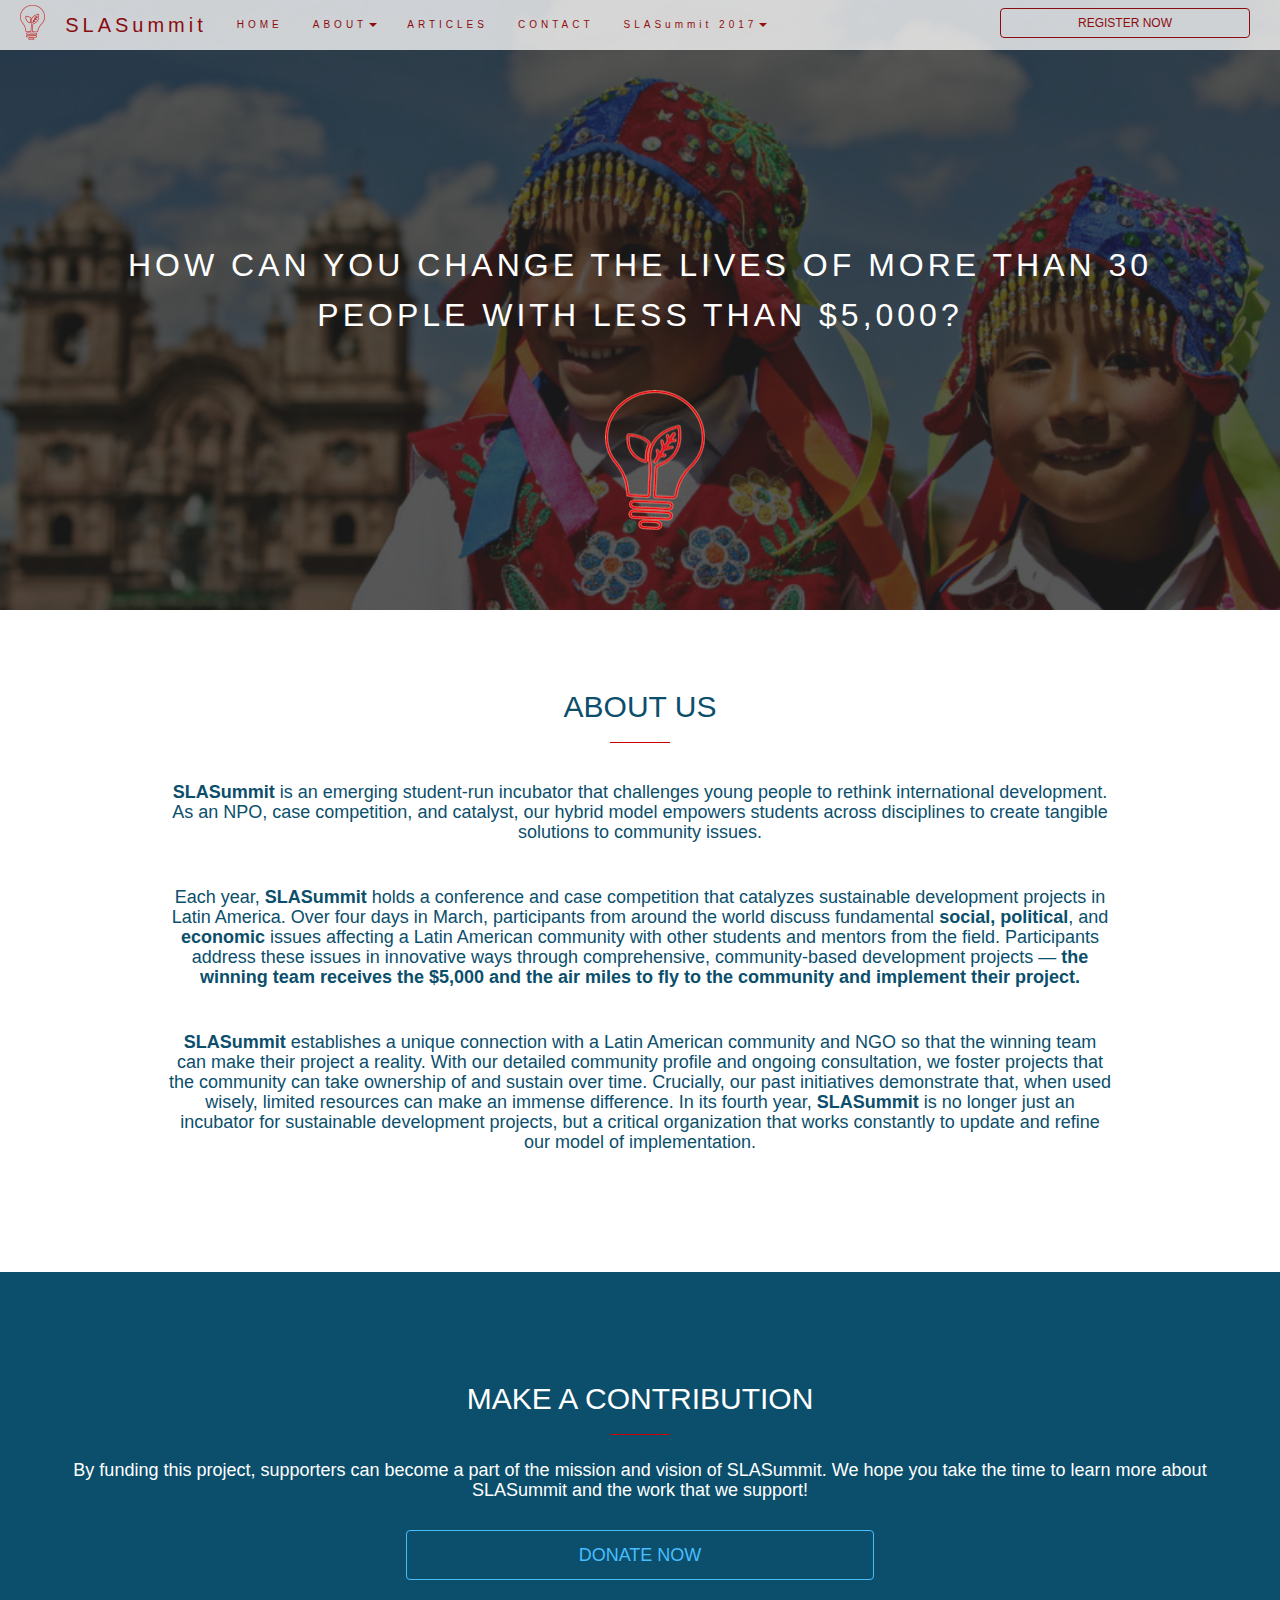
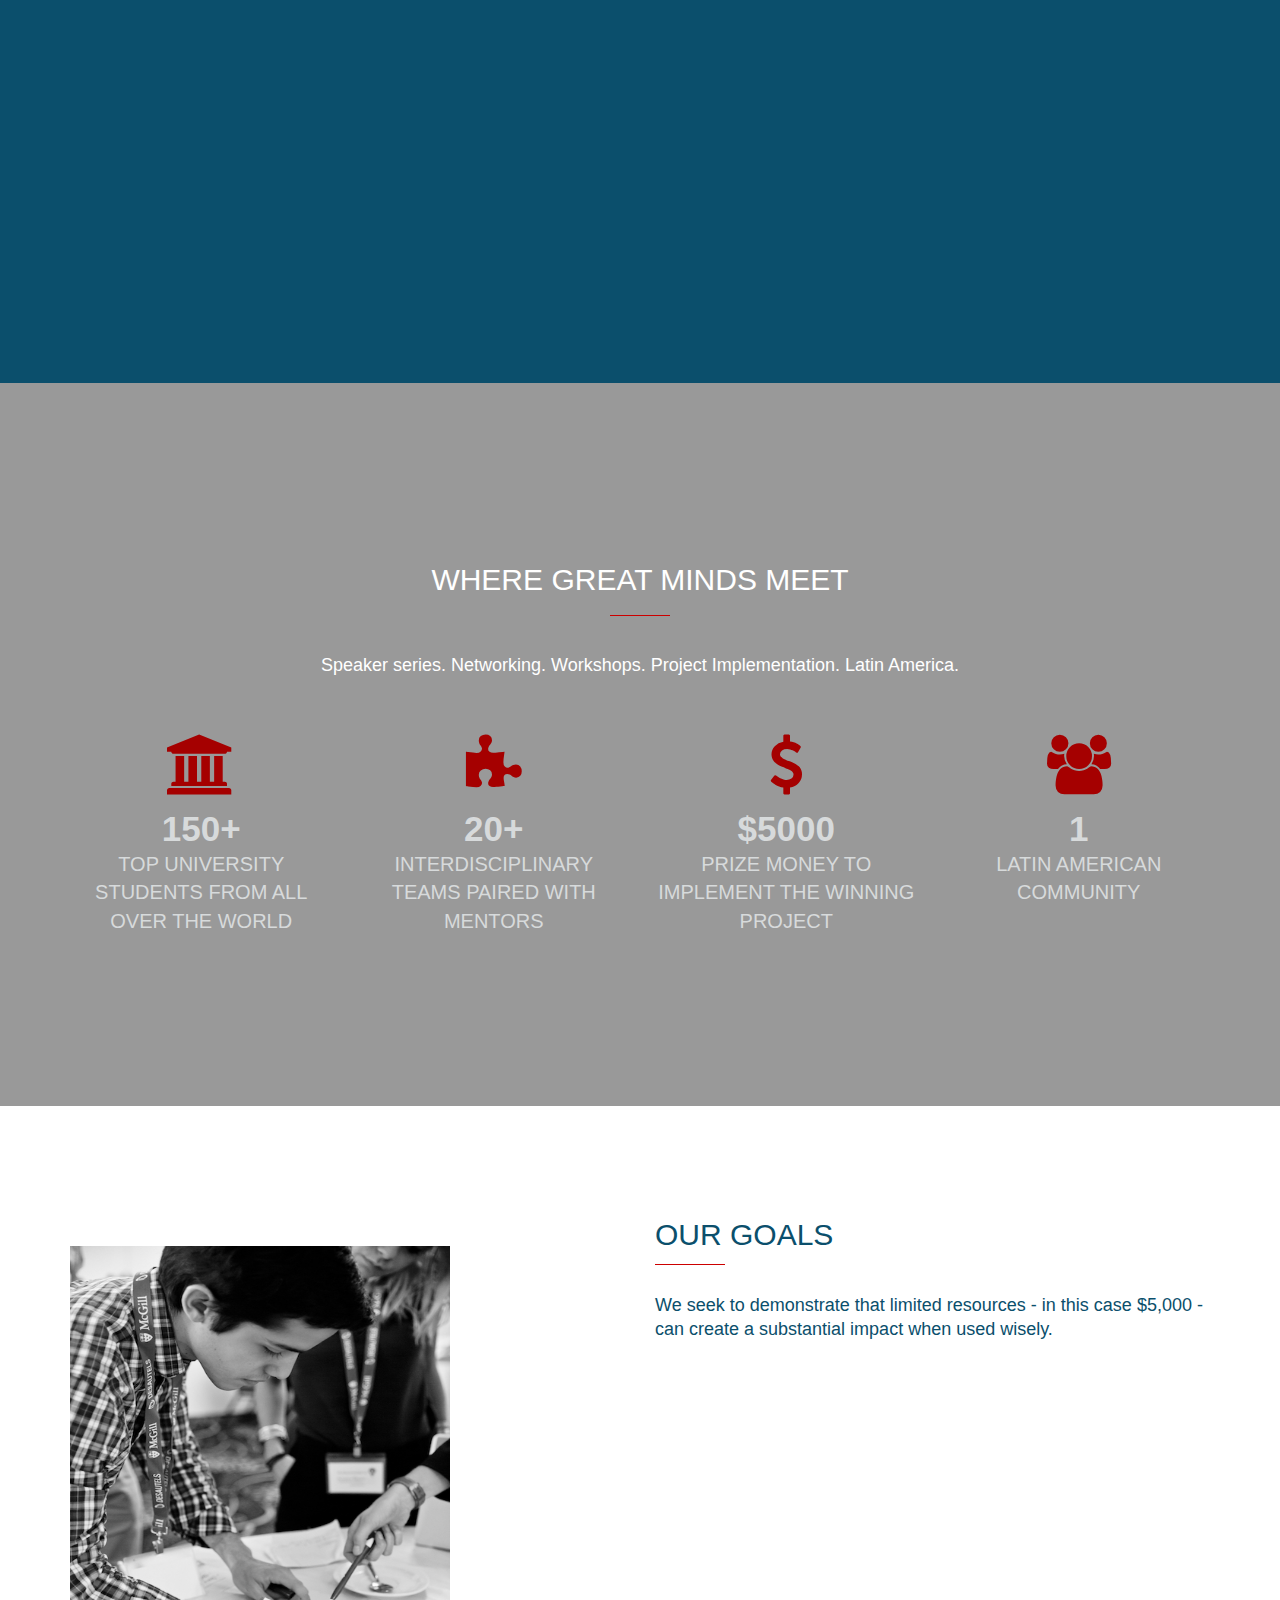
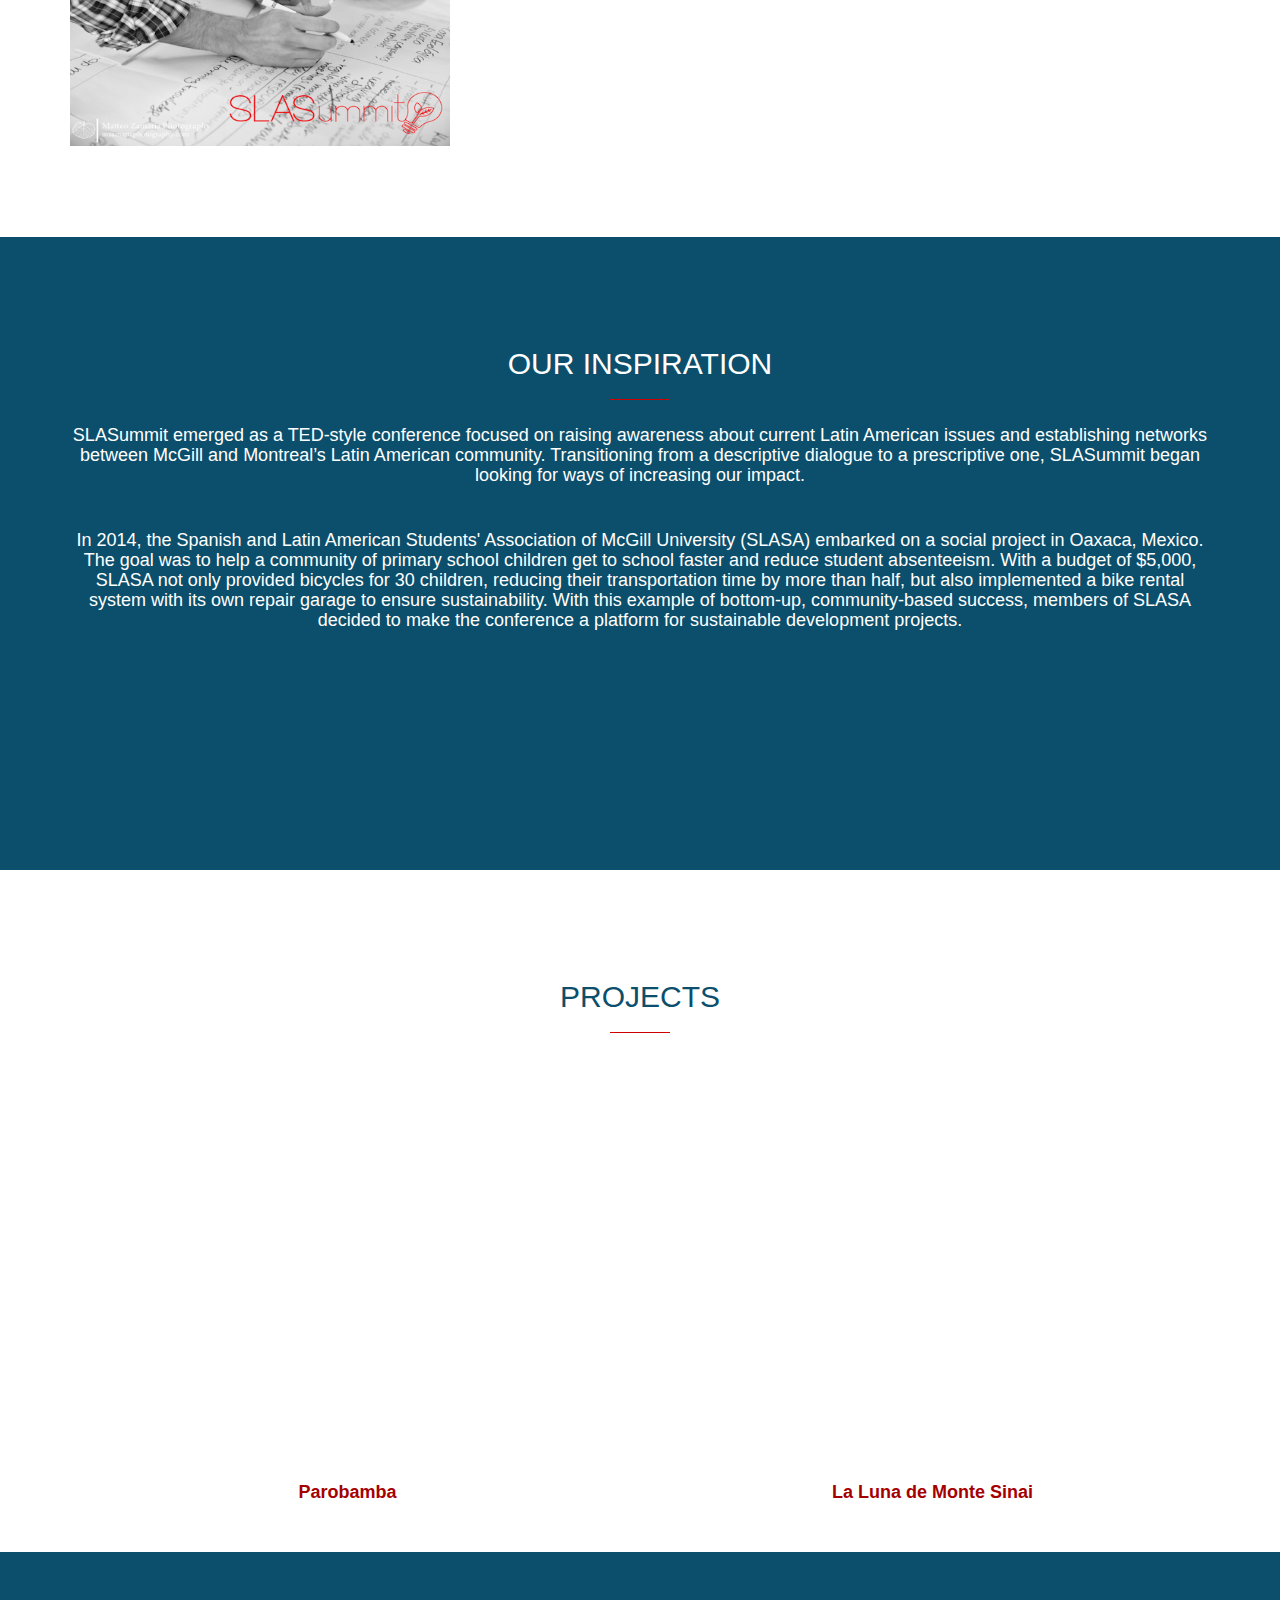
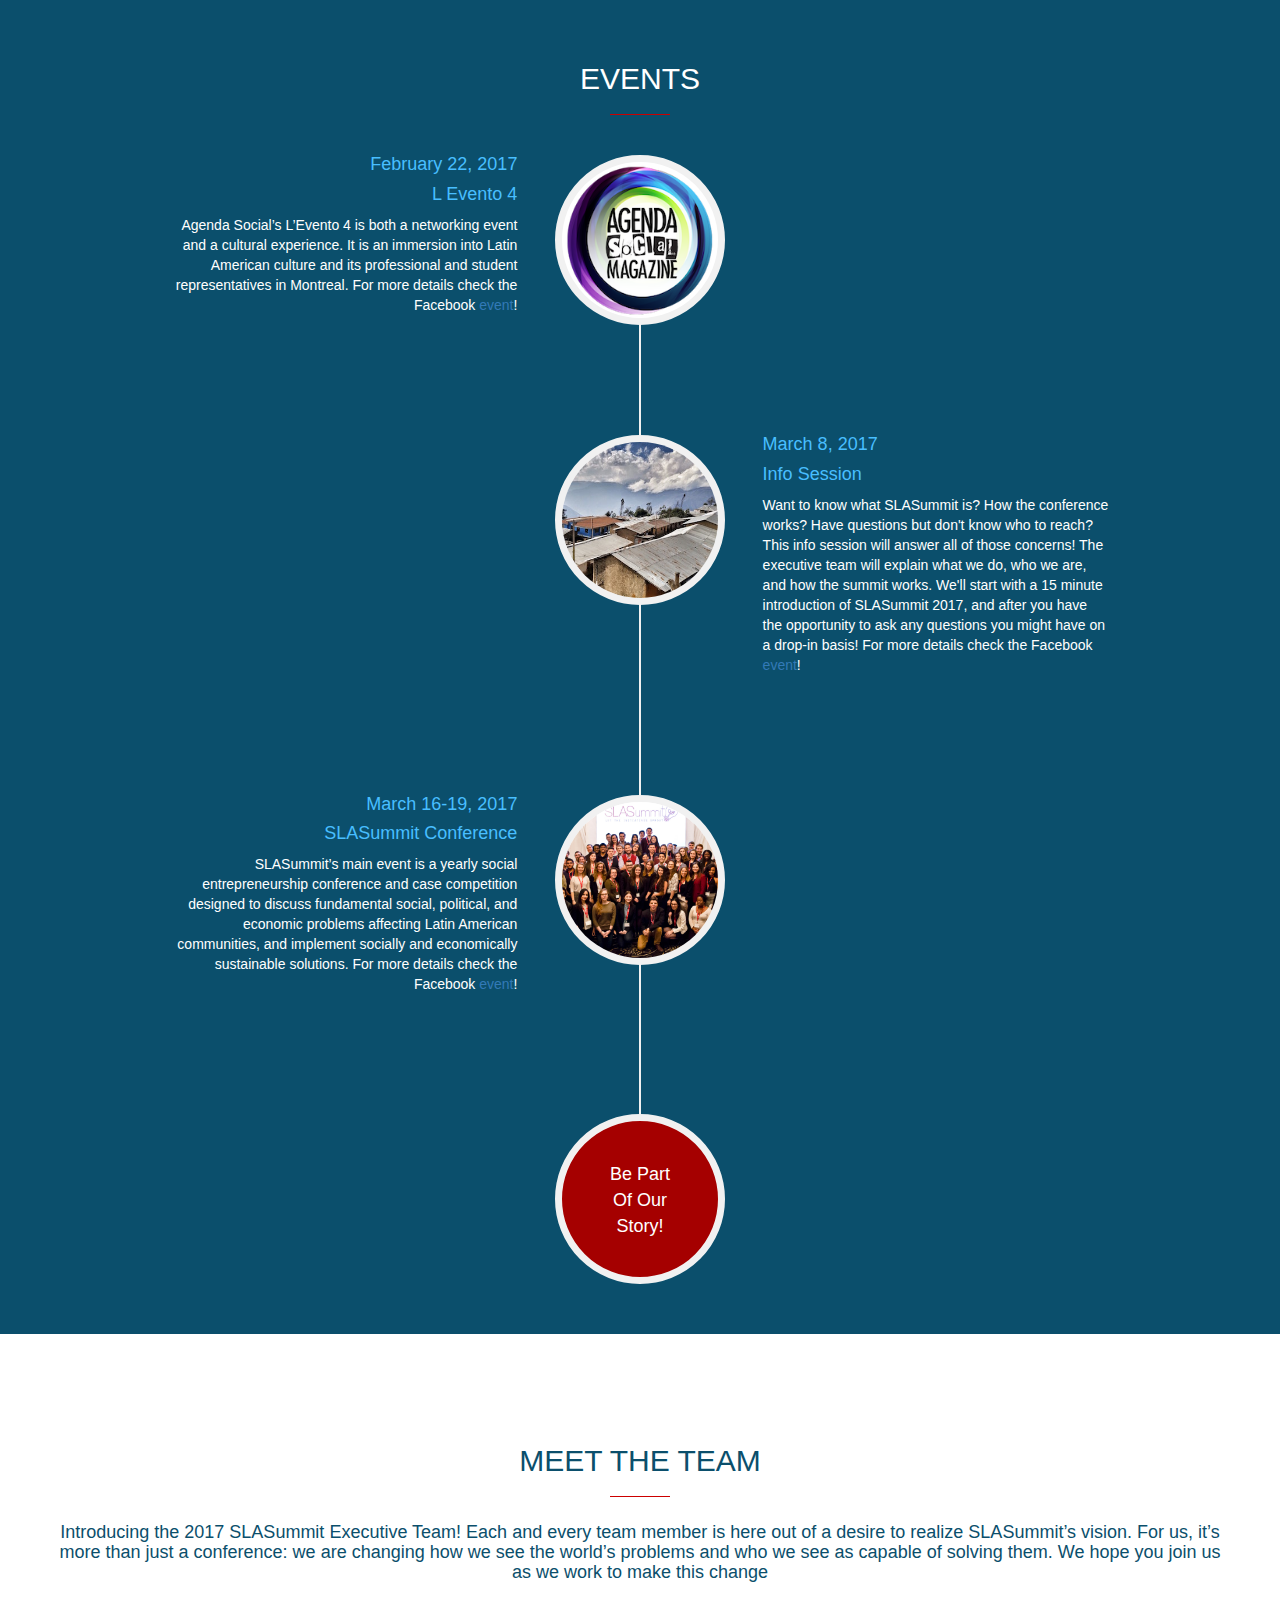
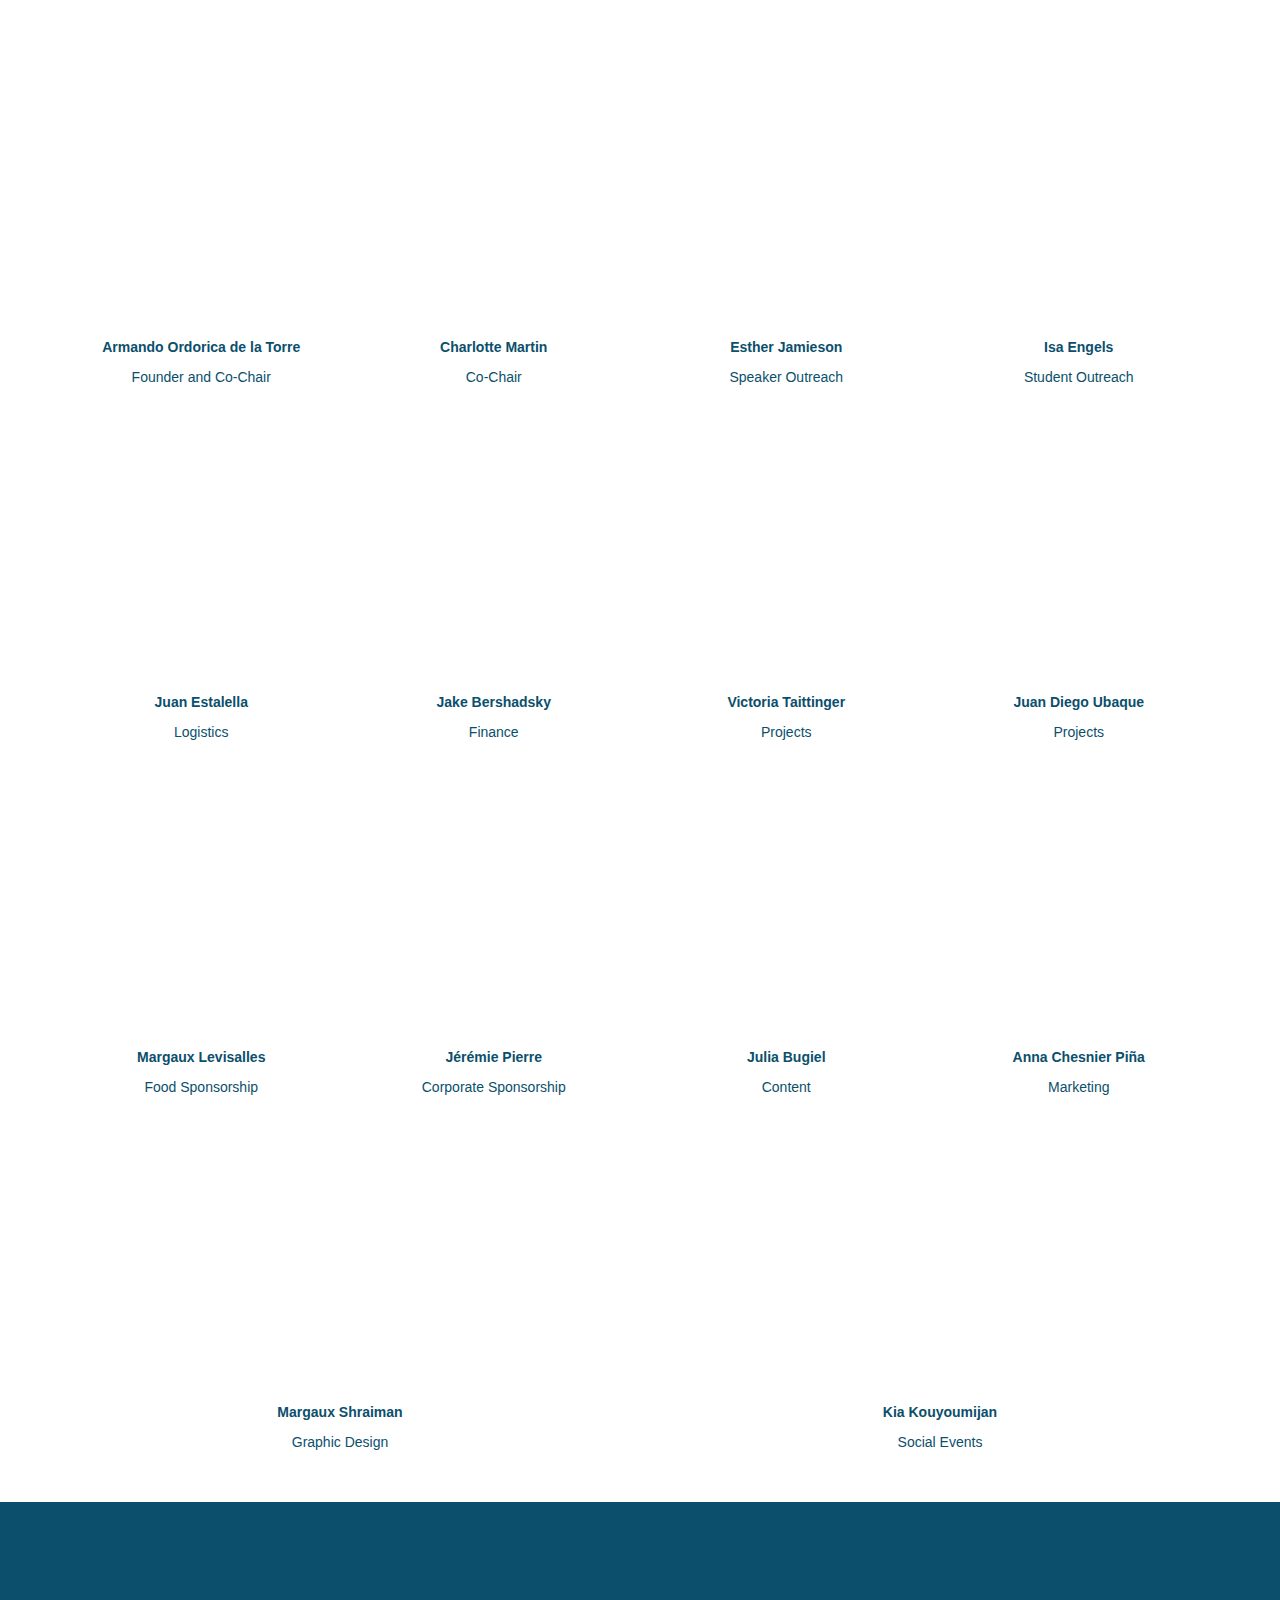
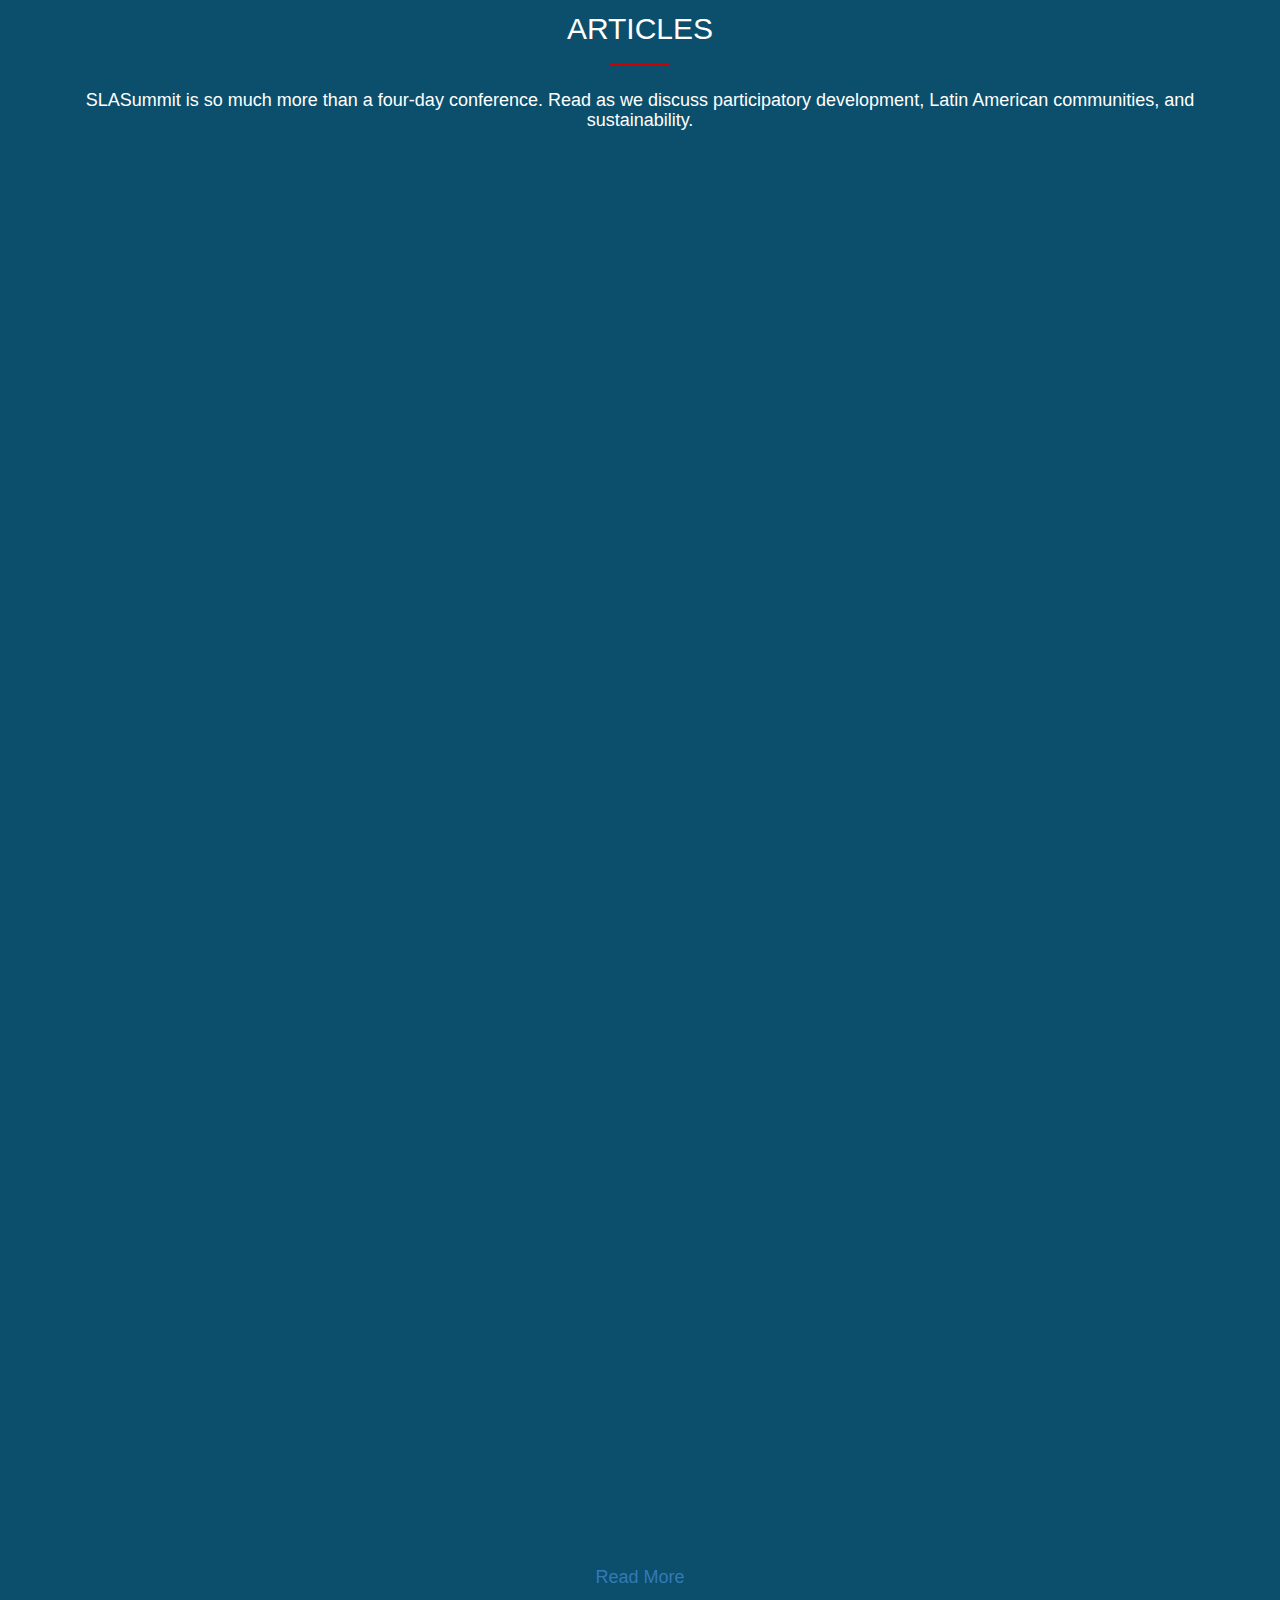
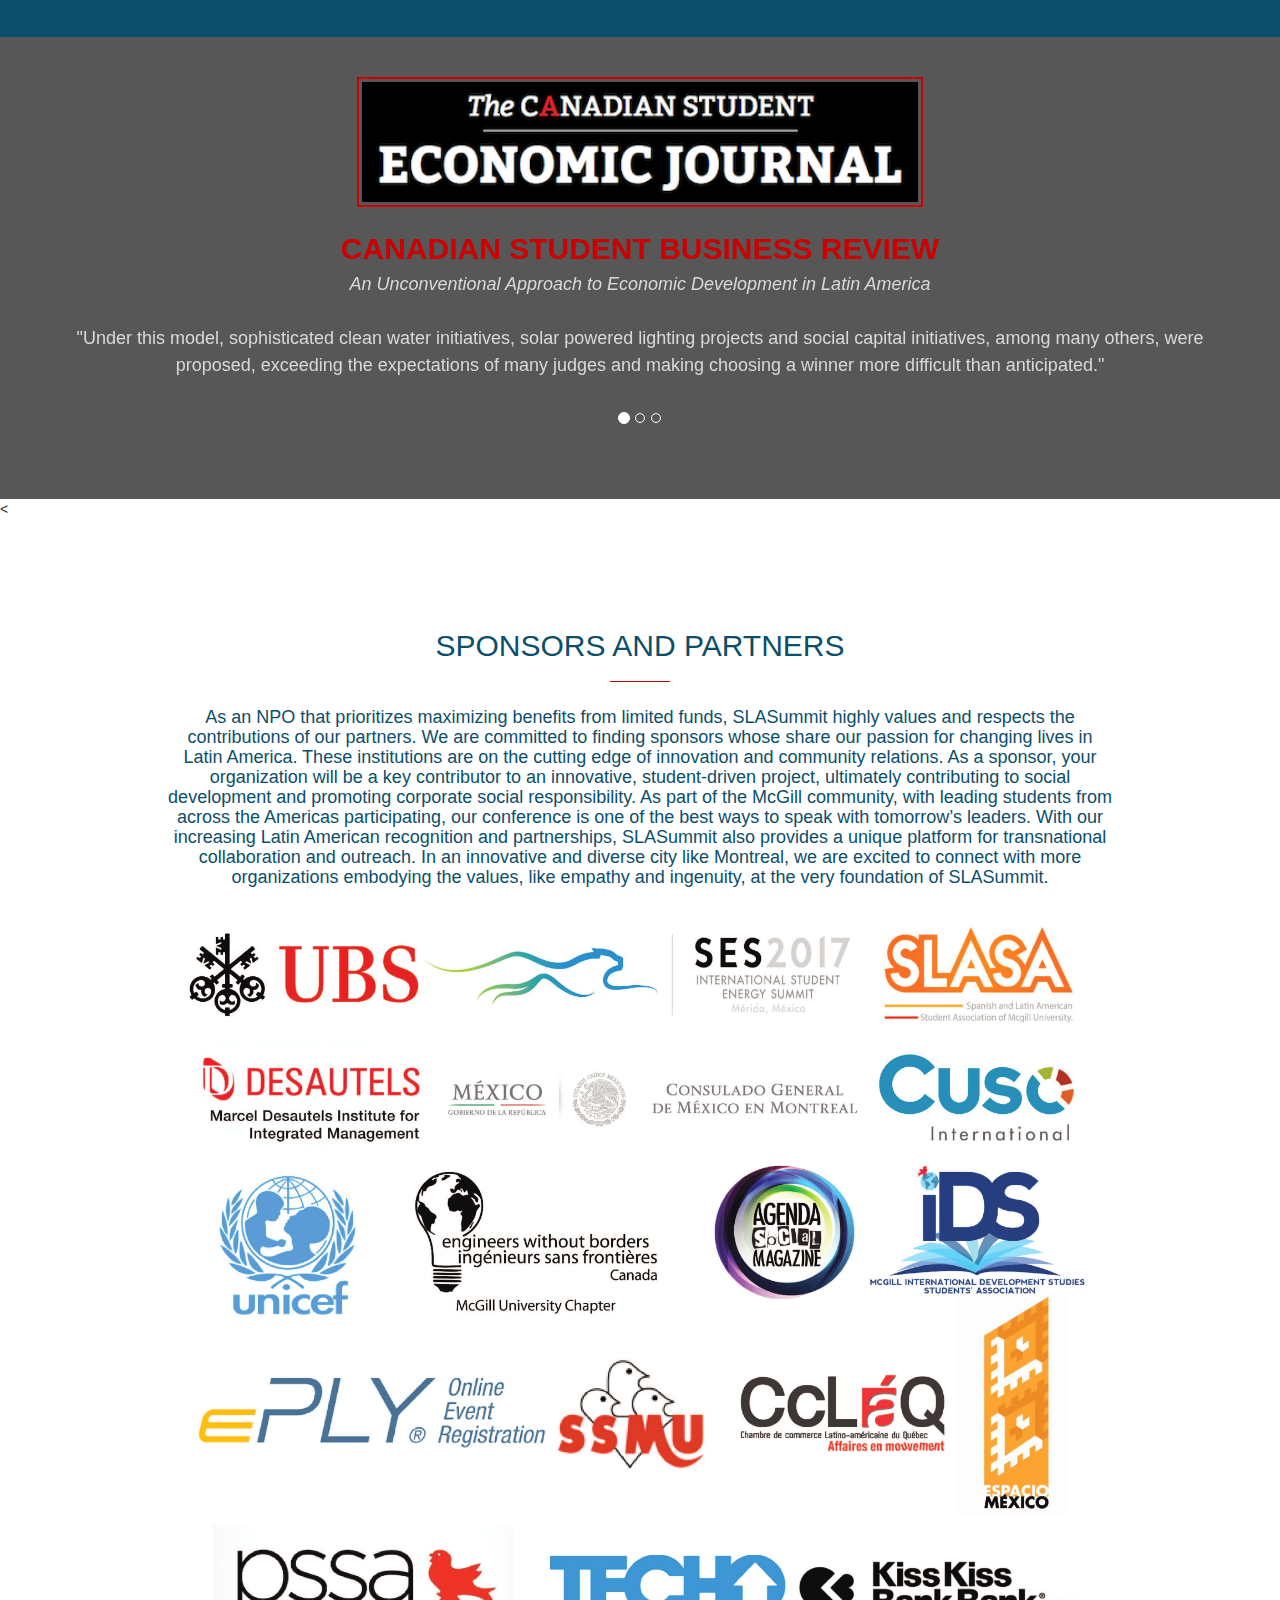
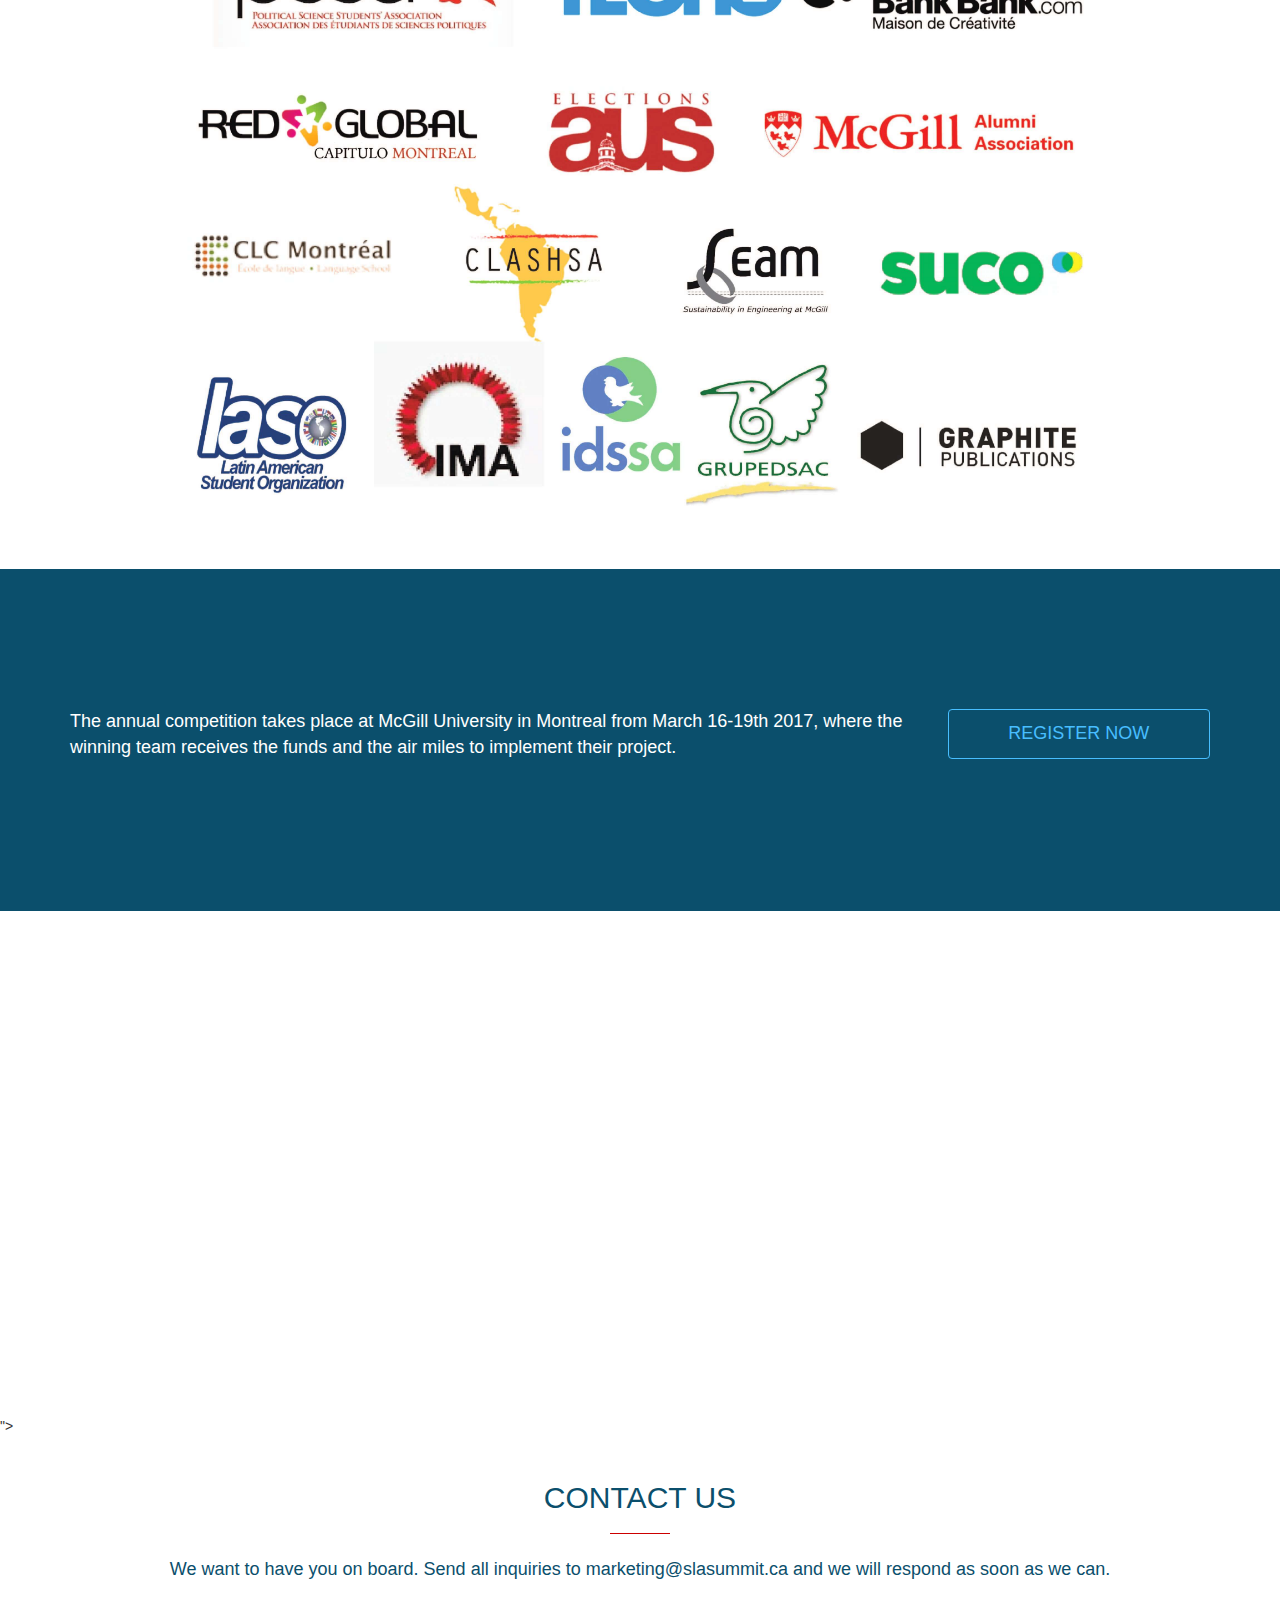
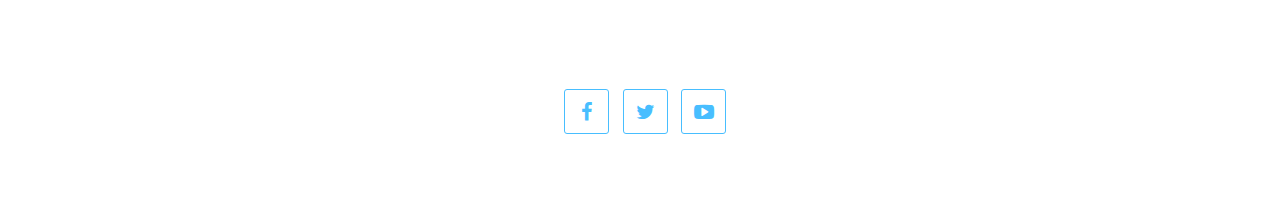
==== commit 2a3b2542: "feat: add schedule, 2017 video and community profile link" ====
--- a/index.html
+++ b/index.html
@@ -1,31 +1,26 @@
-
 <!DOCTYPE html>
 <html lang="en">
 <head>
   <title>SLASummit</title>
-  <meta charset="utf-8">
-   <meta name="viewport" content="width=device-width, initial-scale=1">
-   <link rel="stylesheet" type="text/css" href="css/style.css">
+      <meta charset="utf-8">
+      <meta name="viewport" content="width=device-width, initial-scale=1">
+  <link rel="stylesheet" type="text/css" href="css/style.css">
+  <link rel="stylesheet" href="css/font-awesome.min.css">
+  <link rel="stylesheet" type="text/css" href="css/animate.css">
+
+  <link href='http://fonts.googleapis.com/css?family=Buenard:700' rel='stylesheet' type='text/css'>
   <link rel="stylesheet" href="http://maxcdn.bootstrapcdn.com/bootstrap/3.3.7/css/bootstrap.min.css">
- 
-
- <script src="https://ajax.googleapis.com/ajax/libs/jquery/1.12.4/jquery.min.js"></script>
-
- <script src="https://code.jquery.com/jquery-2.1.4.js"></script>
-<script src="https://maxcdn.bootstrapcdn.com/bootstrap/3.3.5/js/bootstrap.min.js"></script>
-
+
+  <script src="https://ajax.googleapis.com/ajax/libs/jquery/1.12.4/jquery.min.js"></script>
+  <script src="https://code.jquery.com/jquery-2.1.4.js"></script>
+  <script src="https://maxcdn.bootstrapcdn.com/bootstrap/3.3.5/js/bootstrap.min.js"></script>
+
+  <script src="js/custom.js"></script>
   <script src="js/wow.min.js"></script>
   <script>
               new WOW().init();
   </script>
-
-  <link rel="stylesheet" type="text/css" href="css/animate.css">
-             
-  <link href='http://fonts.googleapis.com/css?family=Buenard:700' rel='stylesheet' type='text/css'>
-
-<link rel="stylesheet" href="css/font-awesome.min.css">
-<link rel="stylesheet" type="text/css" href="css/style.css">
-
+  
 <!-- Navigation Bar -->
 <nav class="navbar navbar-default navbar-fixed-top">
   <div class="container-fluid">
@@ -36,7 +31,7 @@
             <span class="icon-bar"></span>
       </button>
         <div class="navbar-header">
-            <a class="navbar-brand" href="#">
+            <a class="navbar-brand" href="#HOME">
               <img class="navbulb" alt="Brand" src="images/redlightbulb_new.png" height=35px>
             </a>
         </div>
@@ -60,6 +55,18 @@
                     
                     <li><a href="#ARTICLES" class="nav-item">ARTICLES</a></li>
                     <li><a href="#CONTACT" class="nav-item">CONTACT</a></li>
+                    <li class="dropdown">
+          <a href="http://slasummit.ca/slasummit2017.html" class="dropdown-toggle" data-toggle="dropdown" role="button" aria-haspopup="true" aria-expanded="false">SLASummit 2017<span class="caret"></span></a>
+          <ul class="dropdown-menu">
+            <li><a href="http://slasummit.ca/slasummit2017.html#schedule">SCHEDULE</a></li>
+            <li><a href="http://slasummit.ca/slasummit2017.html#community">COMMUNITY PROFILE</a></li>
+      <!--       <li><a href="#ABOUT">SPEAKERS</a></li>
+            <li><a href="#ABOUT">JUDGES</a></li>
+            <li><a href="#ABOUT">MENTORS</a></li> -->
+
+          </ul>
+        </li>
+
       </ul>
       <a href="https://www.eply.com/SLASummit20171633913">
         <button type="button" class="btn btn-danger navbar-btn navbar-right">Register Now</button>
@@ -99,7 +106,6 @@
       </div>        
   </header>
 
-
 <!--About us--> 
         <section id="ABOUT" class="about"> 
         <style type="text/css"> 
@@ -113,7 +119,8 @@
                     <div class="col-md-10 col-md-offset-1">
                         
                         <!-- About us title and description-->
-                        <div class="section-title">
+                        <div class="section-title" style="padding-top: 20px !important; padding-bottom: 5px !important;">
+
                             <h2>About Us</h2>
                         
                             <br><br>
@@ -125,13 +132,26 @@
                                 <p style="color: #A50000"><strong>General Registration is now open for only $95!</strong></p>
                                 </div>
                             </div>
-
-                        </div>
-                    </div>
-                
-                </div>
-            </div>
+                        </div>
+                    </div>
+                      <!-- Countdown to Conference -->
+                   <!--        <div class="container countdowncontainer">
+                            <div class="row">
+                              <div class="col-lg-12 col-md-12 col-sm-12 col-xs-12">
+                                <div id="main">
+                                  <div class="content">
+                                      <div class="text">
+                                           <h2>The Conference is coming up...</h2>
+                                      </div> <!-- /.Text Div -->
+                                 <!--  <div class="counter">
+                                      <div id="countdown"> -->
+                                        
+                                      </div><!-- /#Countdown Div -->
+                                  </div> <!-- /.Counter Div -->
+                                  
+
 </section>
+
 
 <!--Donate Now-->
 <section id="DONATE-NOW" style="background-color: #0B4F6C;">
@@ -159,7 +179,7 @@
 </section>
 
 <!-- Where Great Minds Meet-->
-<section class="counter">
+<section class="minds">
             <div class="counter-overlay">
                 <div class="container">
                     <div class="row">
@@ -212,7 +232,7 @@
                 </div>            
             </div>
         
-        </section>
+        </section> 
   
   <!-- OurGoals -->   
 <section class="OUR-GOALS" id="OUR-GOALS">
@@ -367,6 +387,21 @@
                         
 
                         <li class="timeline-inverted">
+                            <div class="timeline-image">
+                                <img class="img-circle img-responsive" src="images/infosessiongraphic.jpg" alt="group">
+                            </div>
+                            <div class="timeline-panel">
+                                <div class="timeline-heading">
+                                    <h4>March 8, 2017</h4>
+                                    <h4 class="subheading">Info Session</h4>
+                                </div>
+                                <div class="timeline-body">
+                                    <p class="text-muted">Want to know what SLASummit is? How the conference works? Have questions but don't know who to reach? This info session will answer all of those concerns! The executive team will explain what we do, who we are, and how the summit works. We'll start with a 15 minute introduction of SLASummit 2017, and after you have the opportunity to ask any questions you might have on a drop-in basis! For more details check the Facebook <a href="https://www.facebook.com/events/1103954623046861/">event</a>!</p>
+                                </div>
+                            </div>
+                        </li>
+
+                                                <li>
                             <div class="timeline-image">
                                 <img class="img-circle img-responsive" src="images/groupshot.jpg" alt="group">
                             </div>
--- a/css/style.css
+++ b/css/style.css
@@ -279,6 +279,67 @@
     line-height: 28px; 
 }
 
+/*=========== COUNTDOWN ==============*/
+.countdowncontainer {
+  padding-bottom: 10px;
+}
+#main { 
+  background-color: white;
+  height: 100px;
+}
+
+.content {
+  padding: 0px 44px;
+}
+
+.text {
+  margin-top: 10px;
+  padding-bottom: 10px;
+  text-align: center;
+}
+
+.text h2 {
+  color: #0B4F6C;
+  font-size: 30px;
+  font: helvetica, sans-serif;
+  font-style: normal;
+  font-variant: normal;
+  font-weight: light;
+  letter-spacing: 2px;
+}
+
+.counter {
+  background: white;
+  min-height: 40px;
+  text-align: center;
+}
+
+.counter h3 {
+  color: #0B4F6C;
+  font-size: 14px;
+  font: helvetica, sans-serif;
+  font-style: normal;
+  font-variant: normal;
+  font-weight: lighter;
+  letter-spacing: 1px;
+  padding-top: 20px;
+  margin-bottom: 0px;
+}
+
+#countdown {
+  color: #0B4F6C;
+}
+
+#countdown span {
+  color: #0B4F6C;
+  font: helvetica;
+  font-size: 26px;
+  font-weight: normal;
+  margin-left: 20px;
+  margin-right: 20px;
+  text-align: center;
+}
+
 /*============= ABOUT US ====================*/
 .choose-us-wrapper{
     padding-top: 50px;     
@@ -364,10 +425,8 @@
     color: #0B4F6C;
 }
 
-
-
-/*============== Counter ================*/ 
-.counter{
+/*============== where great minds meet  ================*/ 
+.minds{
     background-image: url("../images/parobambahouses.jpg");
     background-repeat: no-repeat; 
     background-attachment: fixed; 
